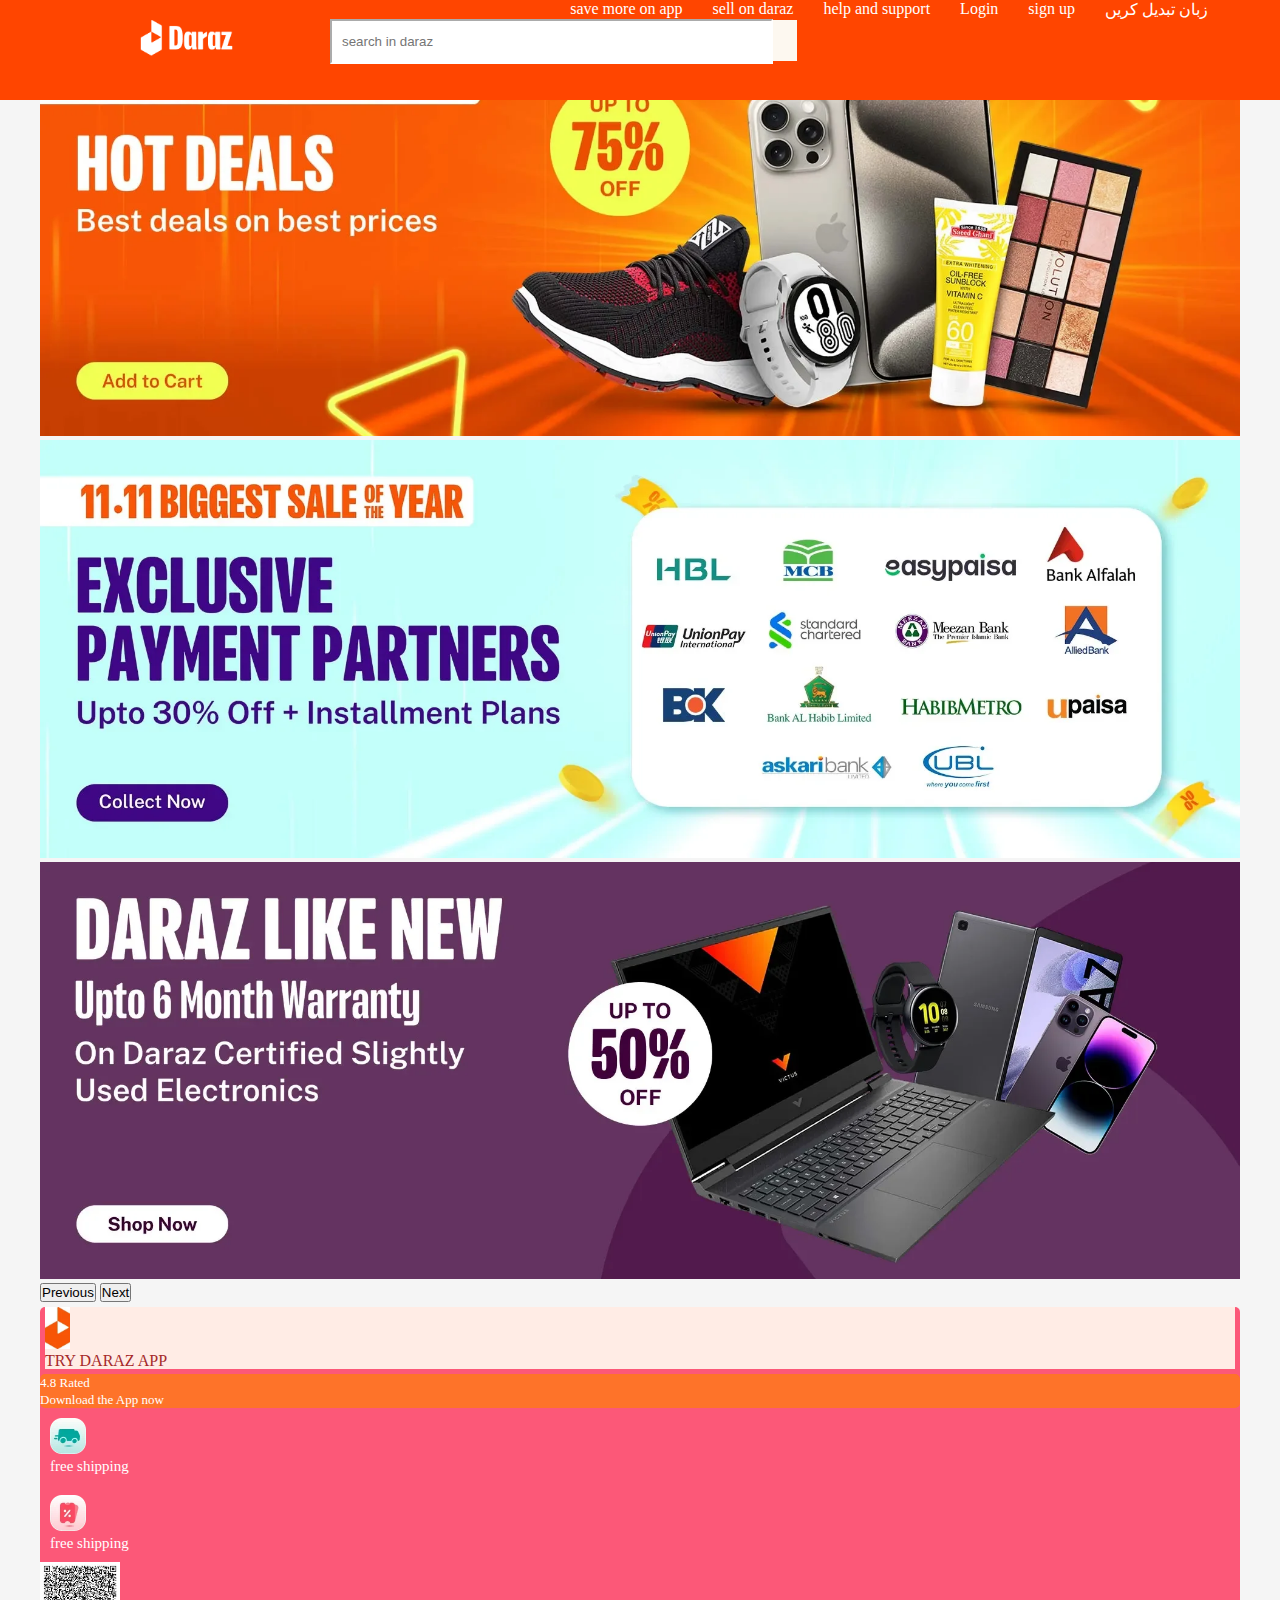
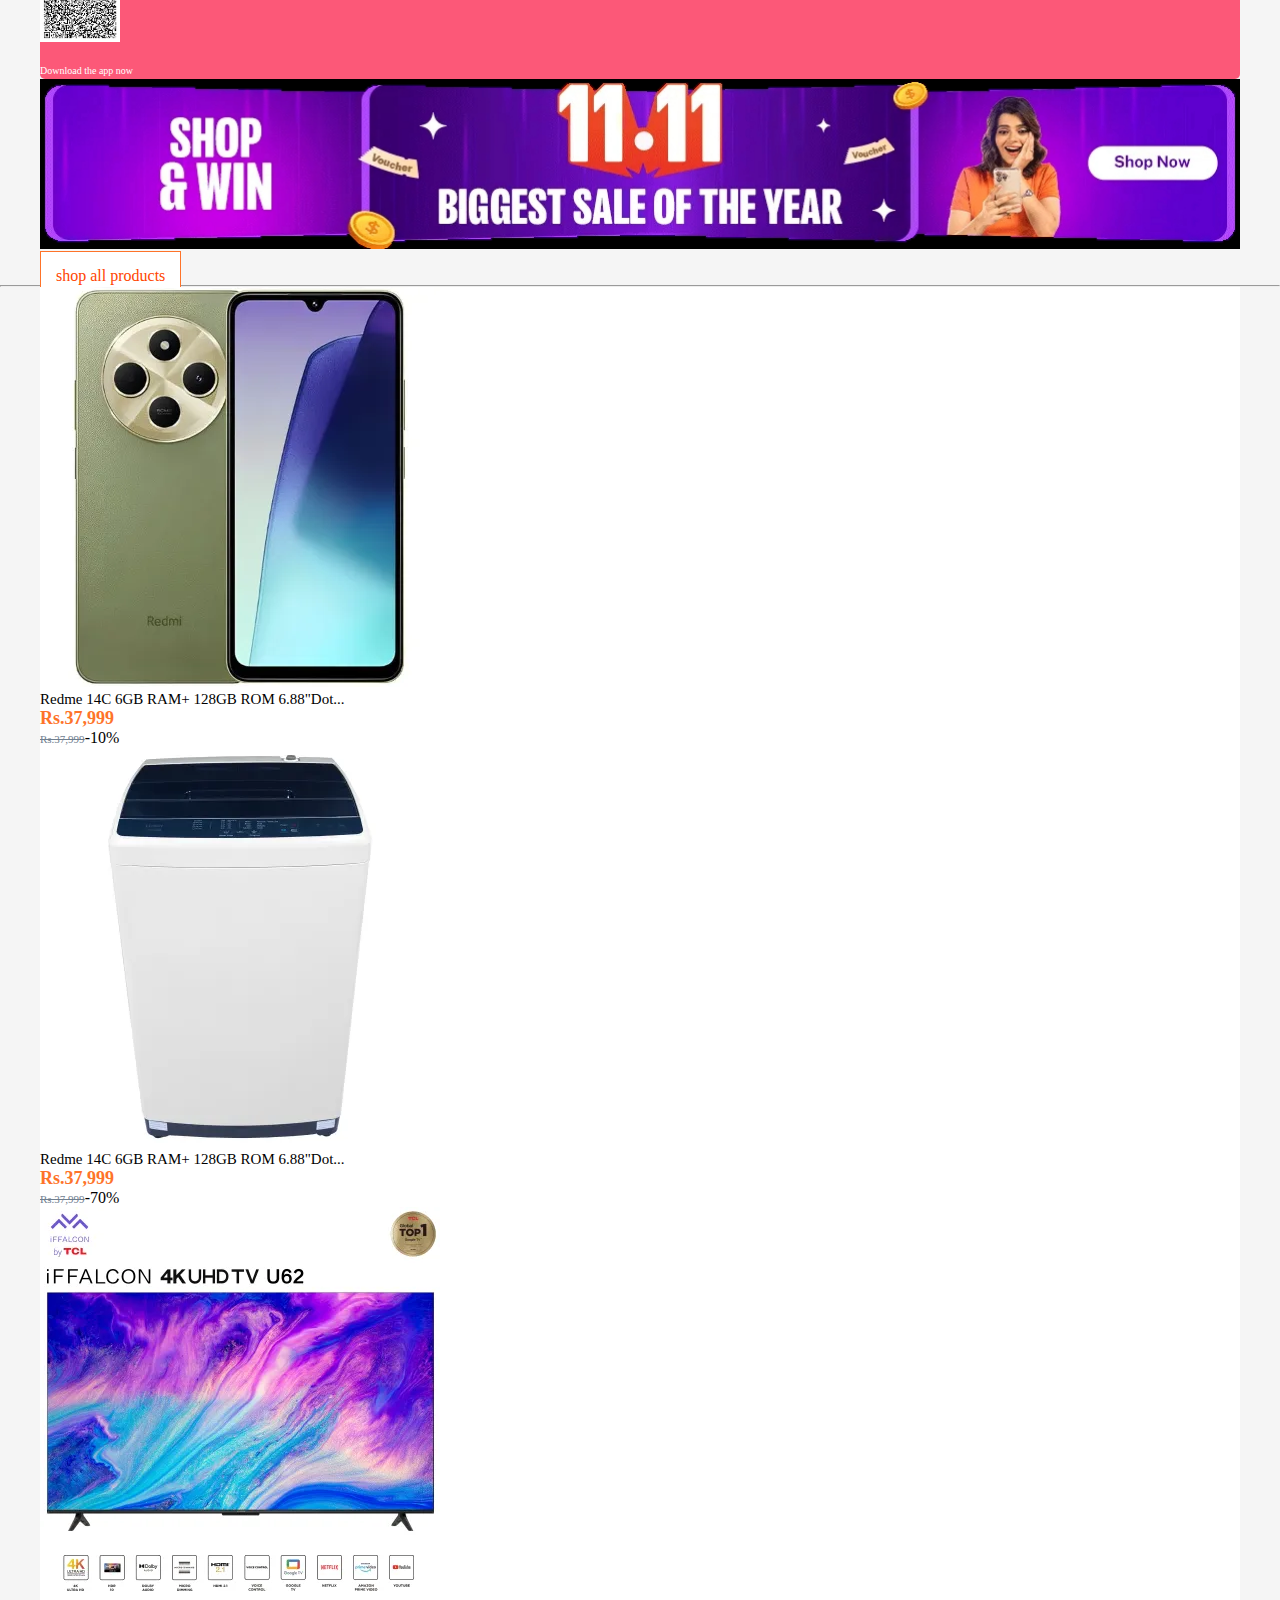
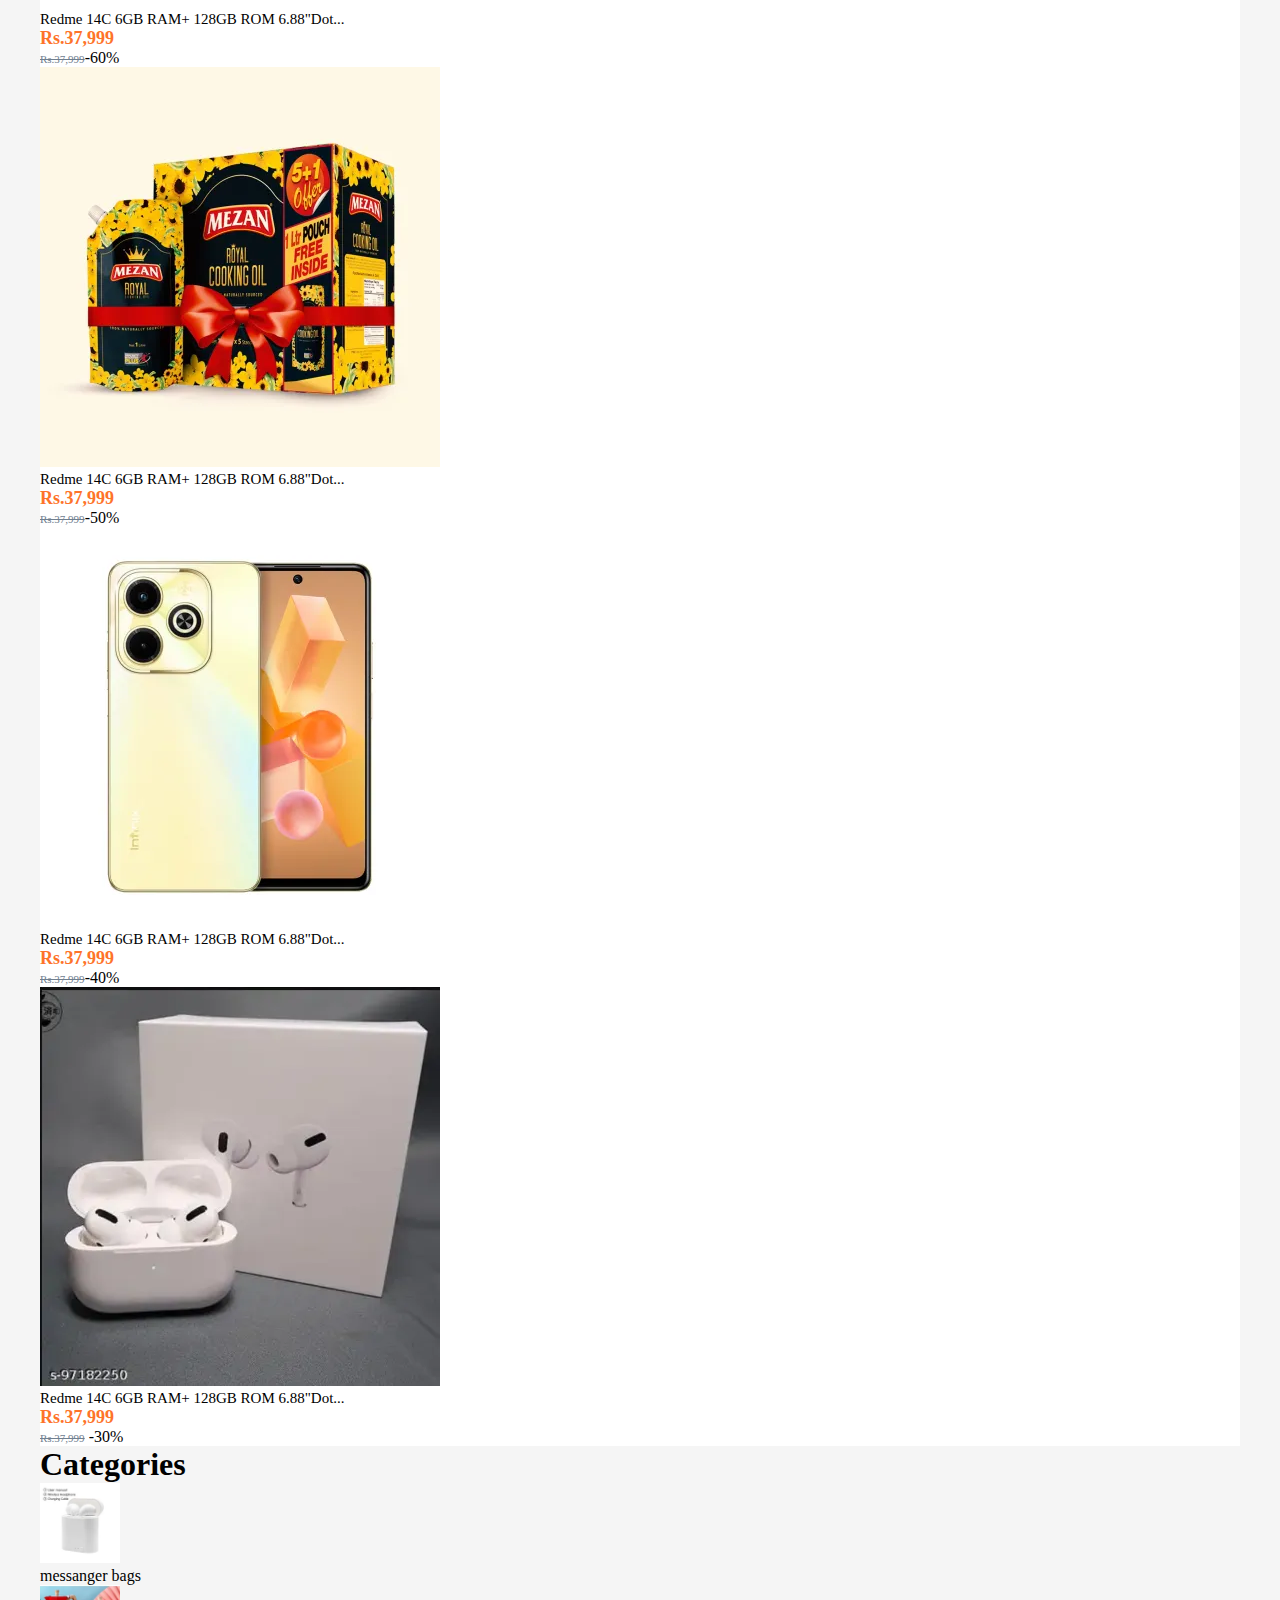
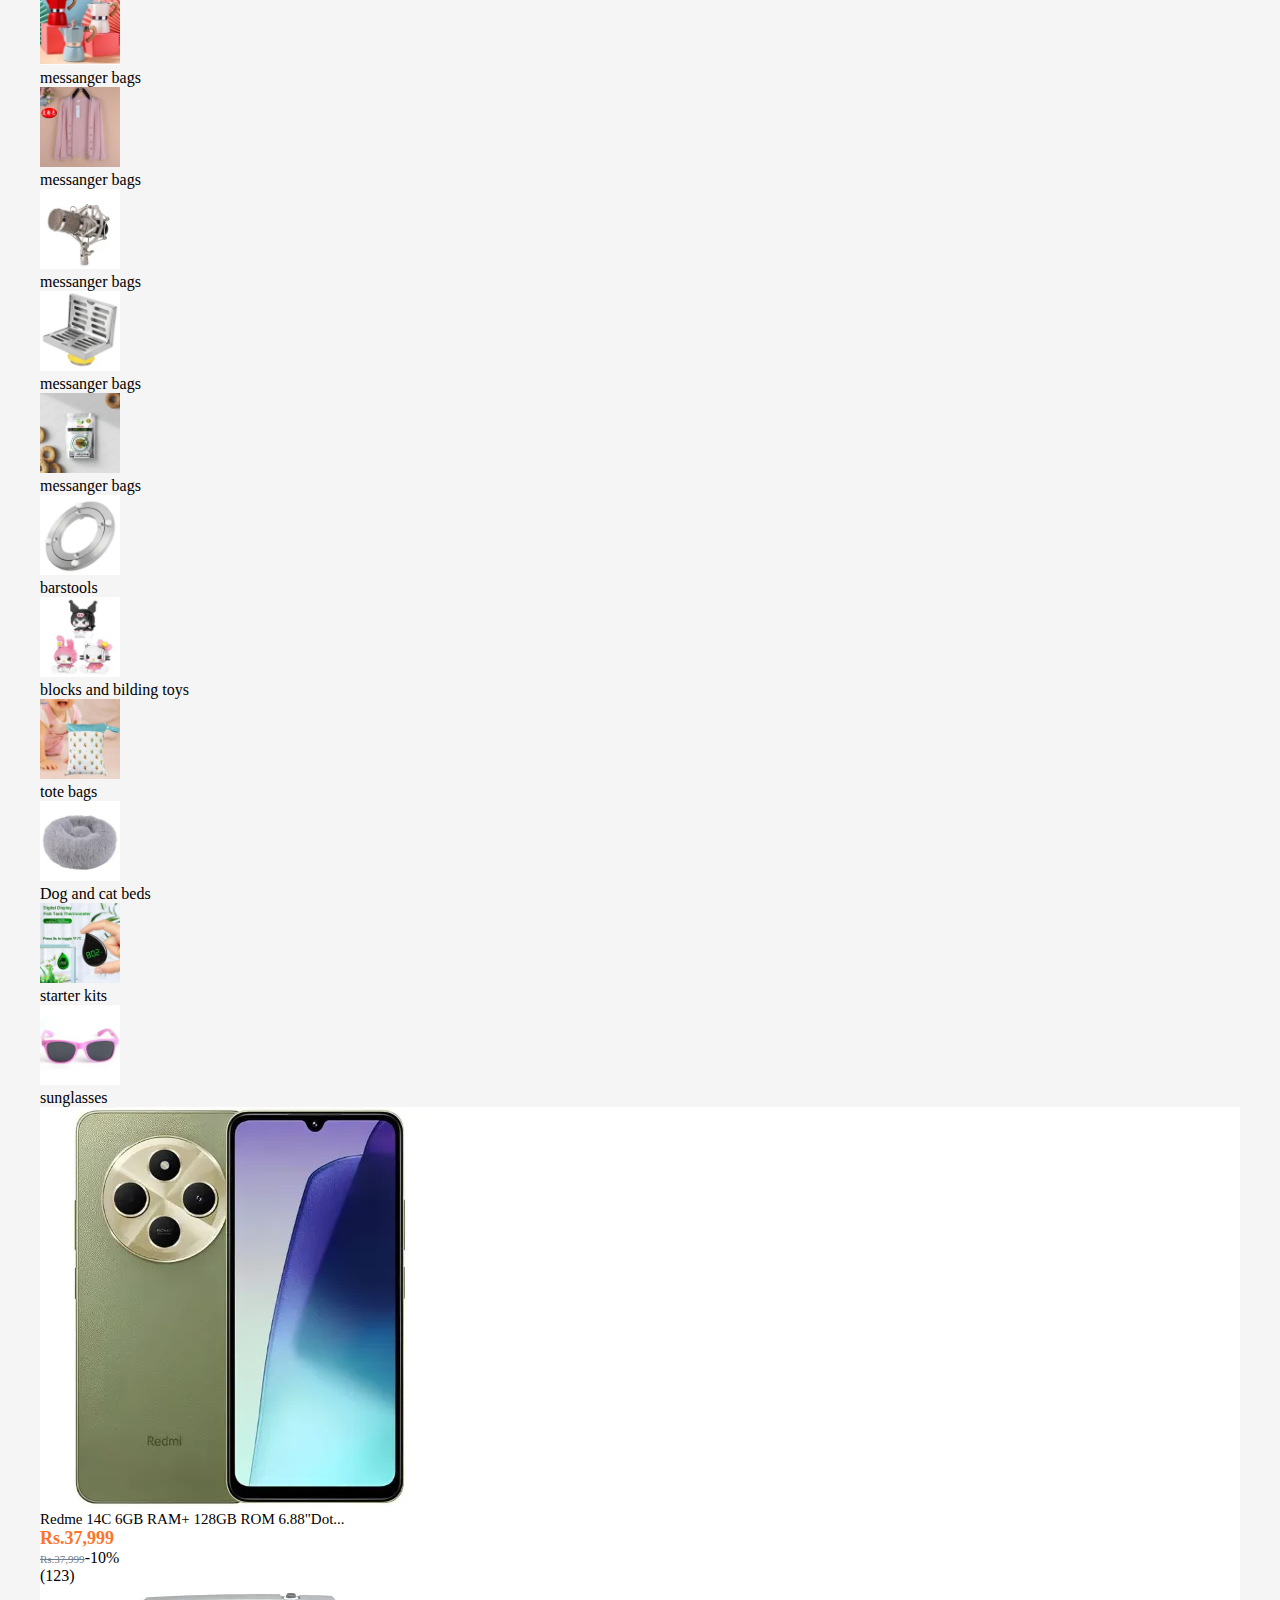
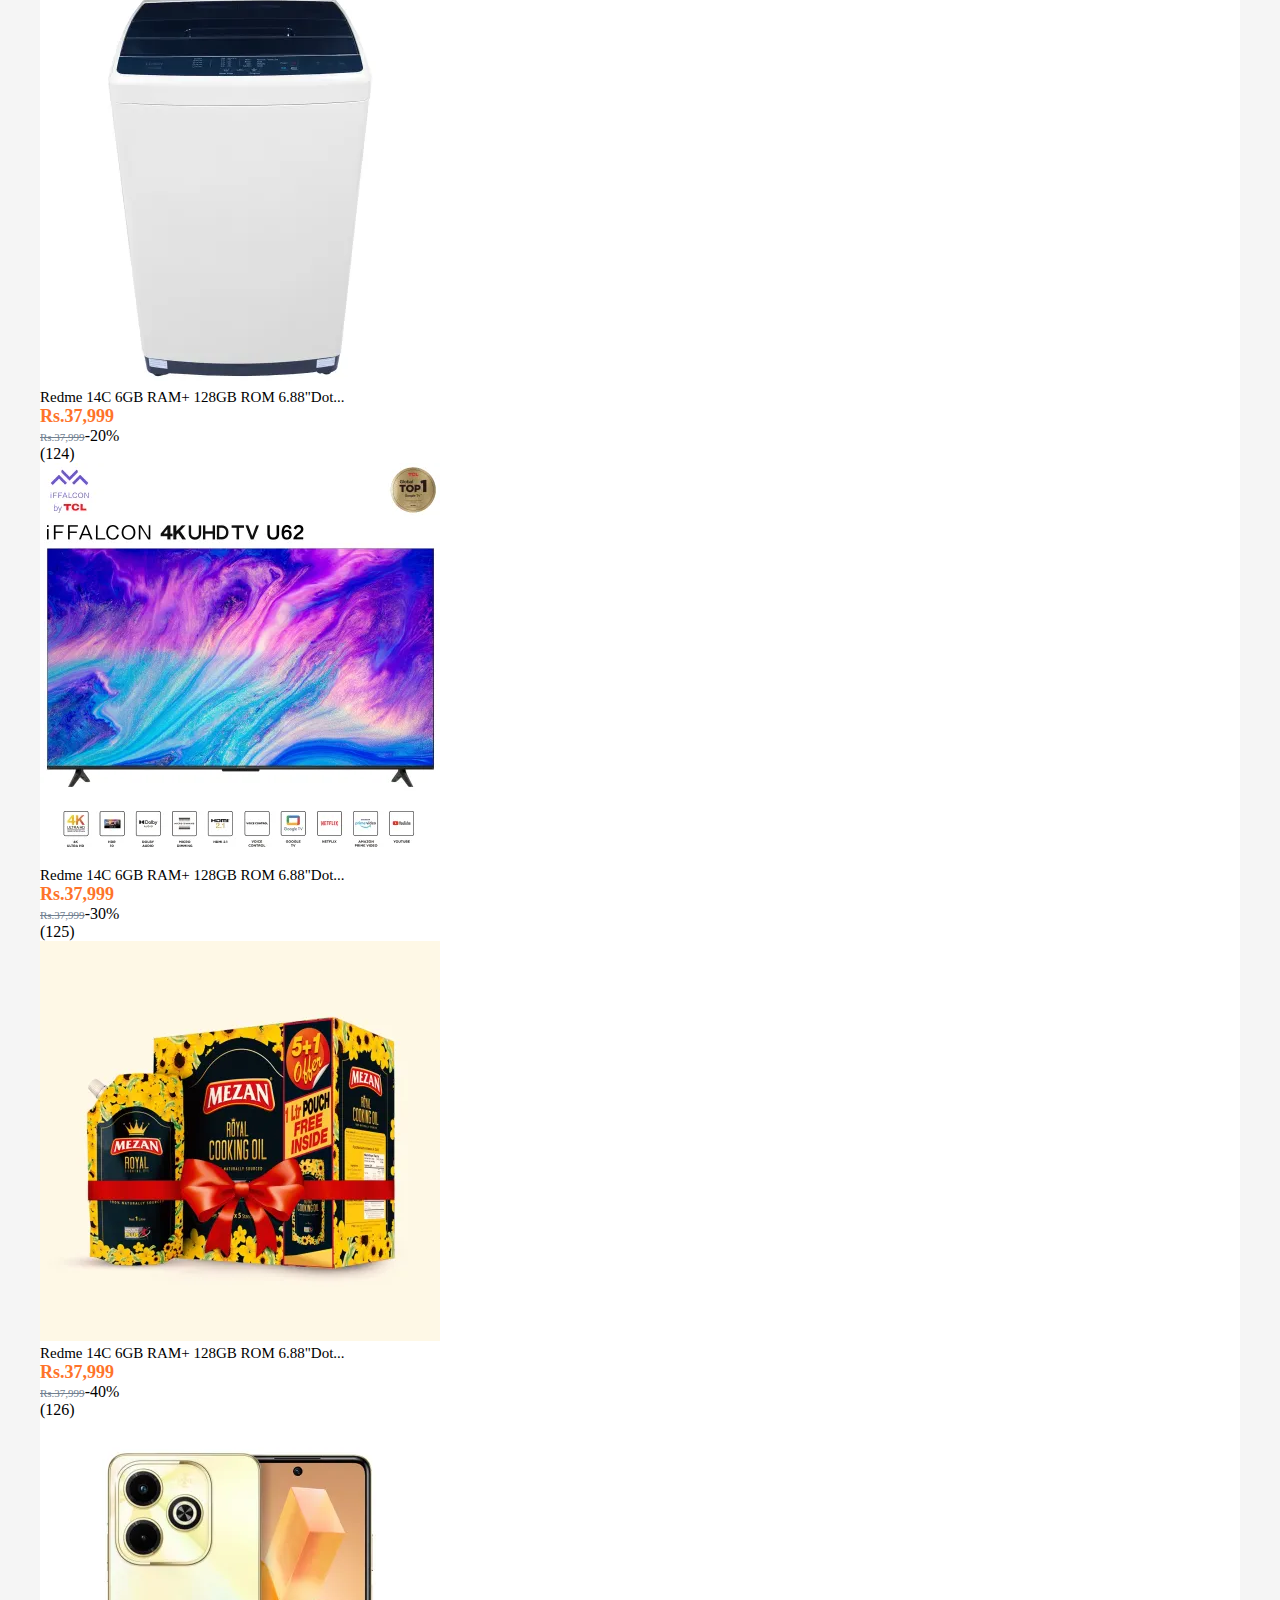
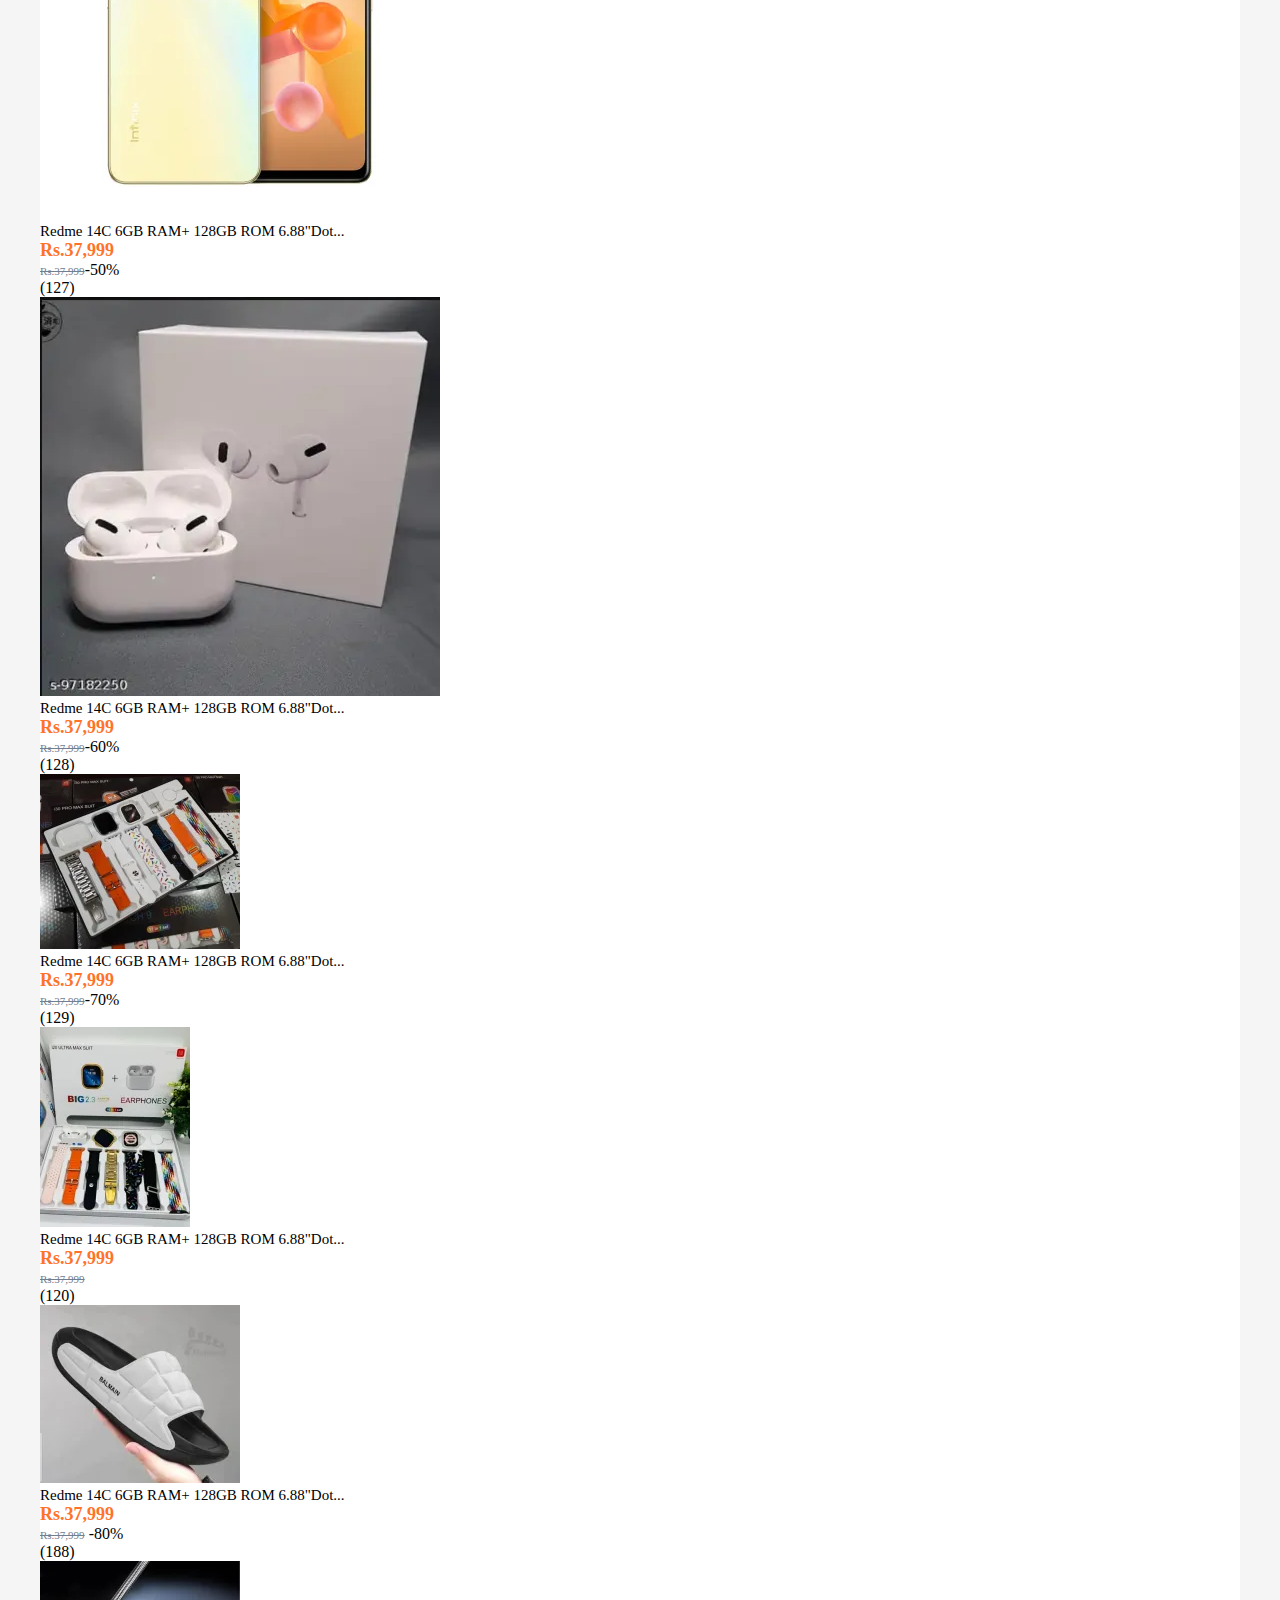
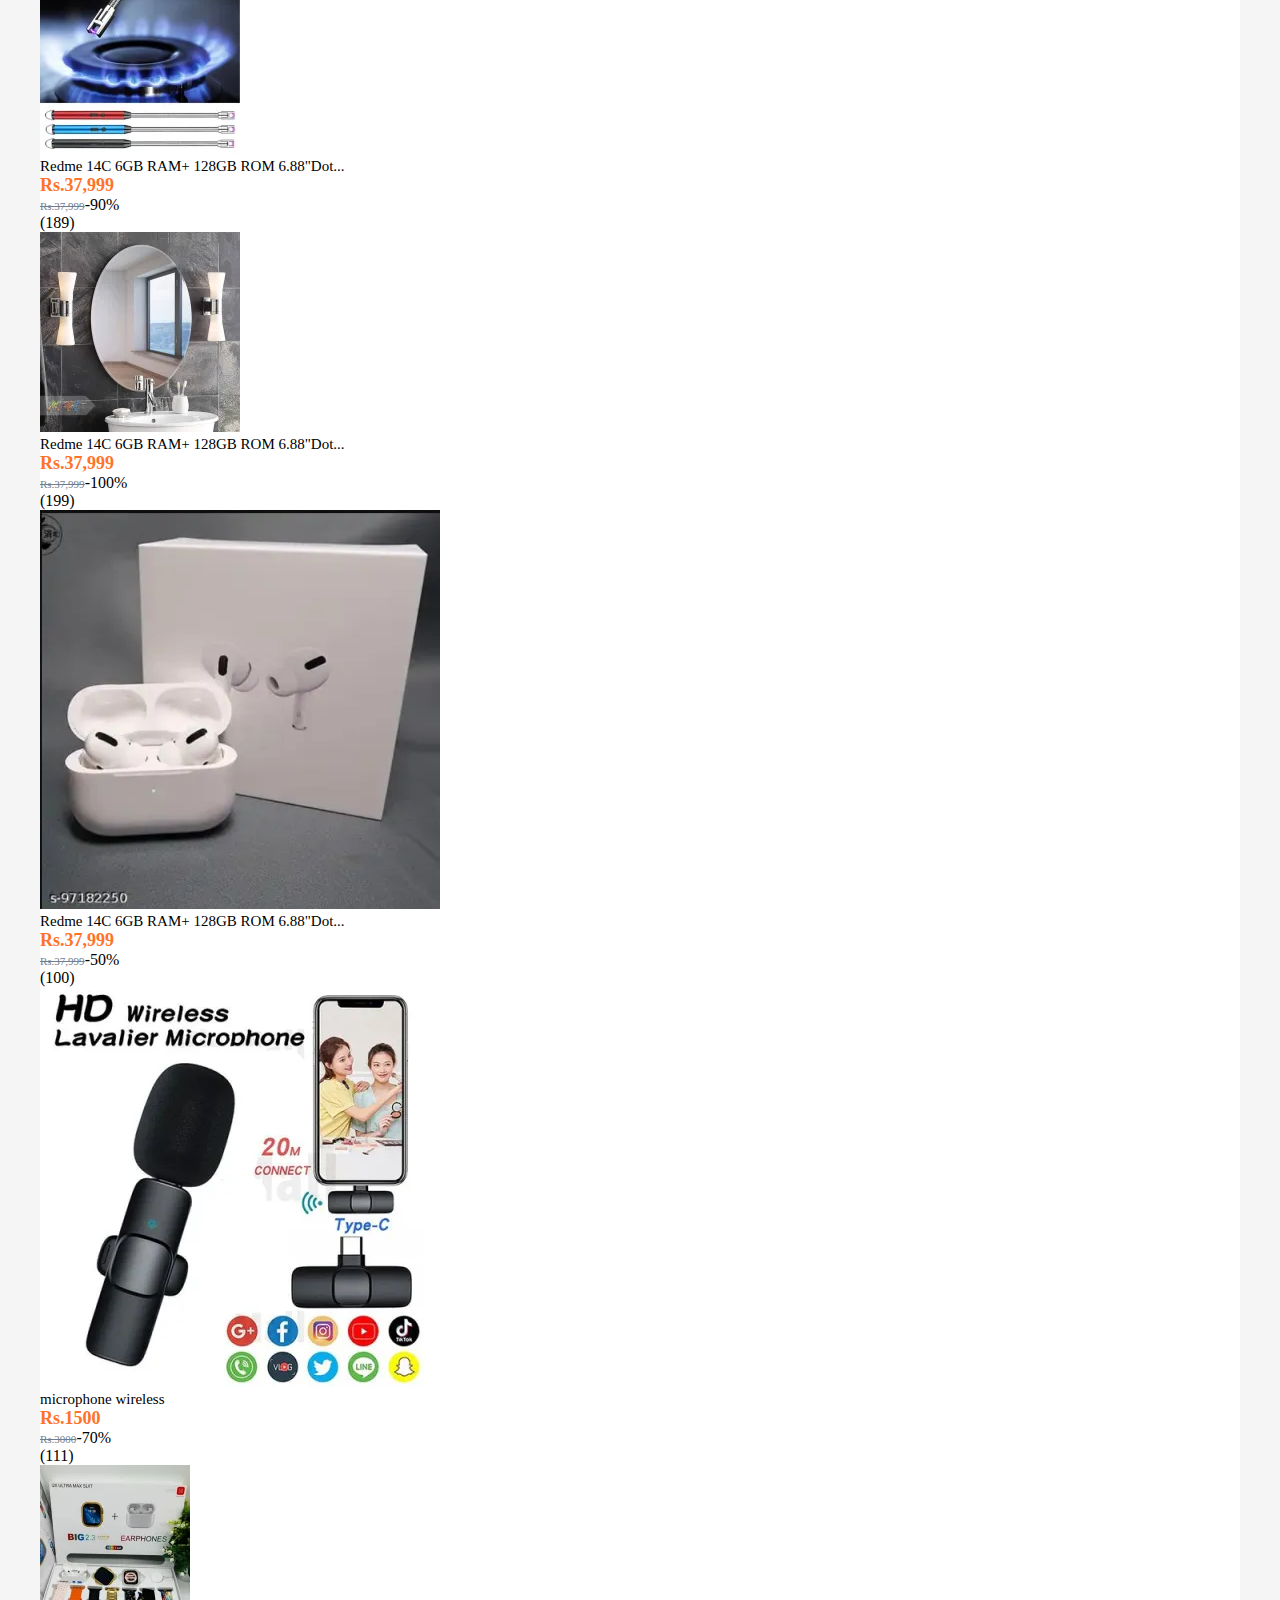
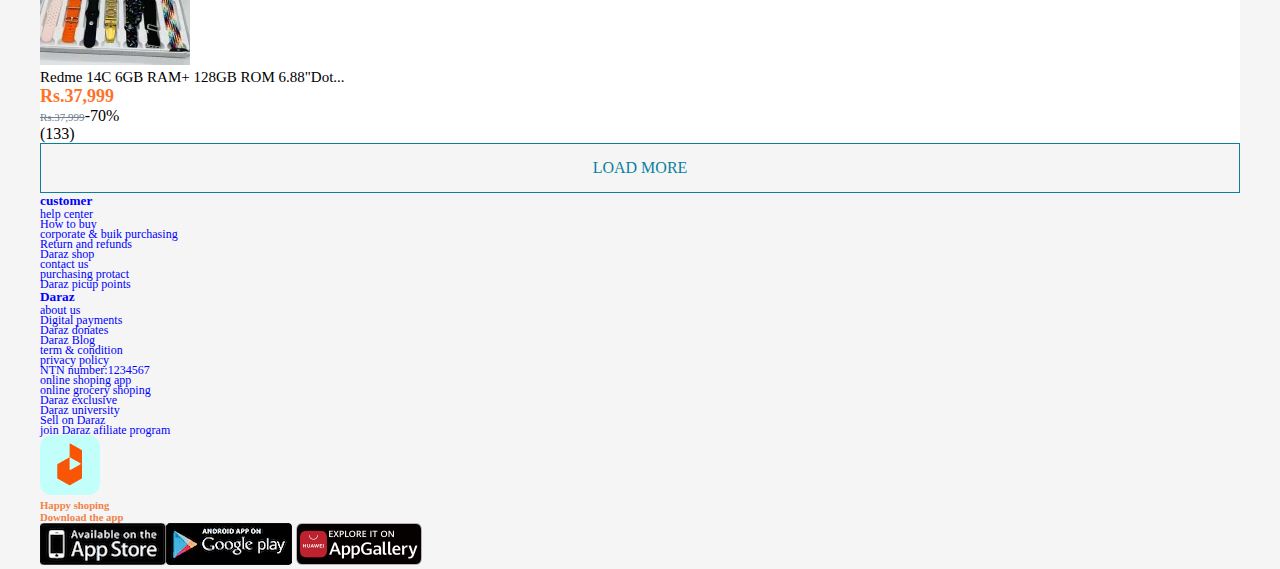
==== index.html @ 990cd7bf "first commit" ====
<!DOCTYPE html>
<html lang="en">

<head>
    <meta charset="UTF-8">
    <meta name="viewport" content="width=device-width, initial-scale=1.0">
    <title>daraz.com</title>
    <script src="https://cdnjs.cloudflare.com/ajax/libs/bootstrap/5.0.1/js/bootstrap.min.js"
        integrity="sha512-EKWWs1ZcA2ZY9lbLISPz8aGR2+L7JVYqBAYTq5AXgBkSjRSuQEGqWx8R1zAX16KdXPaCjOCaKE8MCpU0wcHlHA=="
        crossorigin="anonymous" referrerpolicy="no-referrer"></script>
    <link rel="stylesheet" href="https://cdnjs.cloudflare.com/ajax/libs/bootstrap/5.0.1/css/bootstrap.min.css"
        integrity="sha512-Ez0cGzNzHR1tYAv56860NLspgUGuQw16GiOOp/I2LuTmpSK9xDXlgJz3XN4cnpXWDmkNBKXR/VDMTCnAaEooxA=="
        crossorigin="anonymous" referrerpolicy="no-referrer" />
    <link rel="stylesheet" href="https://cdnjs.cloudflare.com/ajax/libs/font-awesome/6.6.0/css/all.min.css"
        integrity="sha512-Kc323vGBEqzTmouAECnVceyQqyqdsSiqLQISBL29aUW4U/M7pSPA/gEUZQqv1cwx4OnYxTxve5UMg5GT6L4JJg=="
        crossorigin="anonymous" referrerpolicy="no-referrer" />
    <link rel="stylesheet" href="./assest/style.css">
</head>
<style>
    .custom {
        position: relative;
        z-index: 1;
    }

    .custom-img {
        width: 100%;
        background-color: blueviolet;
        display: block;
        height: 100%;
        overflow: hidden;


    }
</style>

<body>


    <header>
        <div class="header">
            <ul>
                <li><a href="javascript:void(0);">save more on app</a></li>
                <li><a href="javascript:void(0);">sell on daraz</a></li>
                <li><a href="javascript:void(0);">help and support</a></li>
                <li><a href="javascript:void(0);">Login</a></li>
                <li><a href="javascript:void(0);">sign up</a></li>
                <li><a href="javascript:void(0);">زبان تبدیل کریں</a></li>
            </ul>
        </div>
        <div class="nav">
            <div class="nav-logo">
                <img src="./assest/images/3b870cb043c7f8a9741cbf66329e294e.png" alt="">
            </div>
            <div class="search">
                <input type="search" name="" id="search" placeholder="search in daraz"><a href="javascript:void(0);"><i
                        class="fa-solid fa-magnifying-glass"></i></a>
            </div>
            <div class="nav-cart">
                <i class="fa-solid fa-cart-shopping"></i>
            </div>
        </div>
    </header>


    <section class="slider-section mt-5 custom">
        <div class="container">
            <div class="row">
                <div class="col-lg-10">
                    <div id="carouselExampleDark" class="carousel carousel-dark slide" data-bs-ride="carousel">
                        <div class="carousel-indicators">
                            <button type="button" data-bs-target="#carouselExampleDark" data-bs-slide-to="0"
                                class="active" aria-current="true" aria-label="Slide 1"></button>
                            <button type="button" data-bs-target="#carouselExampleDark" data-bs-slide-to="1"
                                aria-label="Slide 2"></button>
                            <button type="button" data-bs-target="#carouselExampleDark" data-bs-slide-to="2"
                                aria-label="Slide 3"></button>
                        </div>
                        <div class="carousel-inner">
                            <div class="carousel-item active" data-bs-interval="10000">
                                <img src="./assest/images/1 slider.webp" class="d-block mt-5" s-img alt="...">
                                <div class="carousel-caption d-none d-md-block">

                                </div>
                            </div>
                            <div class="carousel-item" data-bs-interval="2000">
                                <img src="./assest/images/2 slider.webp" class="d-block mt-5" alt="...">
                                <div class="carousel-caption d-none d-md-block">

                                </div>
                            </div>
                            <div class="carousel-item">
                                <img src="./assest/images/3 slider.webp" class="d-block mt-5" alt="...">
                                <div class="carousel-caption d-none d-md-block">

                                </div>
                            </div>
                        </div>
                        <button class="carousel-control-prev" type="button" data-bs-target="#carouselExampleDark"
                            data-bs-slide="prev">
                            <span class="carousel-control-prev-icon" aria-hidden="true"></span>
                            <span class="visually-hidden">Previous</span>
                        </button>
                        <button class="carousel-control-next" type="button" data-bs-target="#carouselExampleDark"
                            data-bs-slide="next">
                            <span class="carousel-control-next-icon" aria-hidden="true"></span>
                            <span class="visually-hidden">Next</span>
                        </button>
                    </div>
                </div>
                <div class="col-lg-2 two-clm">
                    <div class="title d-flex p-2 ">
                        <div class="logo-title mt-5">
                            <img class="title-img" src="./assest/images/2 half logo.webp" alt="dferedgfrsrd">
                        </div>
                        <div class="title-text mt-5 fw-bold">
                            <p>TRY DARAZ APP</p>
                        </div>
                    </div>
                    <div class="module-content">
                        <span><i class="fa-regular fa-star"></i></span> <span>4.8 Rated</span>
                        <p class="text-center">Download the App now</p>
                    </div>
                    <div class="free-shipping-icons d-flex">
                        <div class="icon-items d-flex align-item-center">
                            <img class="icon-img" src="./assest/images/car 1 icon.webp" alt="">
                        </div>
                        <span>free shipping</span>
                        <!-- <div class="icon-items">
                        <img src="./assest/images/2 car icon.webp" alt=""> <span>free shipping</span>
                    </div> -->
                    </div>
                    <div class="free-shipping-icons d-flex">
                        <div class="icon-items d-flex">
                            <img class="icon-img" src="./assest/images/2 car icon.webp" alt="">
                        </div>
                        <span>free shipping</span>

                    </div>
                    <div class="skiner d-flex p-2">
                        <div class="s-1">
                            <img class="sk-1" src="./assest/images/skinr 1111.webp" alt="">
                        </div>
                        <div class="app-store">
                            <img class="app"
                                src="https://img.lazcdn.com/g/tps/imgextra/i4/O1CN01uAl8kB1wEv2DNjdhB_!!6000000006277-2-tps-125-36.png"
                                alt="">
                            <img class="app"
                                src="https://img.lazcdn.com/g/tps/imgextra/i1/O1CN01QJGFfc1S0mKngu4rQ_!!6000000002185-2-tps-125-36.png"
                                alt="">
                        </div>

                    </div>
                    <p class="last-p">Download the app now</p>
                </div>
            </div>
        </div>
    </section>
    <section class="three-banner mb-5">
        <div class="container ">
            <div class="row">
                <div class="col-lg-12">
                    <img class="custom-img" src="./assest/images/file.jpg" alt="">
                </div>
            </div>
        </div>
    </section>
    <section class="sale">
        <div class="container">
            <div class="row">
                <div class="col-lg-6">
                    <p class="sale-p">On Sale Now</p>
                </div>
                <div class="col-lg-6 text-end">
                    <span class="sale-a"> shop all products</span>
                </div>
            </div>
        </div>
    </section>
    <hr>

    <section class="product">
        <div class="container">
            <div class="row">
                <div class="col-lg-2">
                    <div class="picture-wrap text-start">
                        <img src="./assest/images/1 p.webp" alt="">
                        <div class="card-title">
                            <p>Redme 14C 6GB RAM+
                                128GB ROM 6.88"Dot...
                            </p>
                        </div>
                        <div class="price-product">
                            <span class="price">
                                Rs.37,999 </span>
                        </div>
                        <del>Rs.37,999</del><span class="minus">-10%</span>
                    </div>
                </div>
                <div class="col-lg-2">
                    <div class="picture-wrap text-start">
                        <img src="./assest/images/2 p.webp" alt="">
                        <div class="card-title">
                            <p>Redme 14C 6GB RAM+
                                128GB ROM 6.88"Dot...
                            </p>
                        </div>
                        <div class="price-product">
                            <span class="price">
                                Rs.37,999 </span>
                        </div>
                        <del>Rs.37,999</del><span class="minus">-70%</span>
                    </div>
                </div>
                <div class="col-lg-2">
                    <div class="picture-wrap text-start">
                        <img src="./assest/images/3 p.webp" alt="">
                        <div class="card-title">
                            <p>Redme 14C 6GB RAM+
                                128GB ROM 6.88"Dot...
                            </p>
                        </div>
                        <div class="price-product">
                            <span class="price">
                                Rs.37,999 </span>
                        </div>
                        <del>Rs.37,999</del><span class="minus">-60%</span>
                    </div>
                </div>
                <div class="col-lg-2">
                    <div class="picture-wrap text-start">
                        <img src="./assest/images/4 p.webp" alt="">
                        <div class="card-title">
                            <p>Redme 14C 6GB RAM+
                                128GB ROM 6.88"Dot...
                            </p>
                        </div>
                        <div class="price-product">
                            <span class="price">
                                Rs.37,999 </span>
                        </div>
                        <del>Rs.37,999</del><span class="minus">-50%</span>
                    </div>
                </div>
                <div class="col-lg-2">
                    <div class="picture-wrap text-start">
                        <img src="./assest/images/5 p.webp" alt="">
                        <div class="card-title">
                            <p>Redme 14C 6GB RAM+
                                128GB ROM 6.88"Dot...
                            </p>
                        </div>
                        <div class="price-product">
                            <span class="price">
                                Rs.37,999 </span>
                        </div>
                        <del>Rs.37,999</del><span class="minus">-40%</span>
                    </div>
                </div>
                <div class="col-lg-2">
                    <div class="picture-wrap text-start">
                        <img src="./assest/images/6 p.webp" alt="">
                        <div class="card-title">
                            <p>Redme 14C 6GB RAM+
                                128GB ROM 6.88"Dot...
                            </p>
                        </div>
                        <div class="price-product">
                            <span class="price">
                                Rs.37,999 </span>
                        </div>
                        <del>Rs.37,999</del> <span class="minus">-30%</span>
                    </div>
                </div>
            </div>
        </div>
    </section>
    <section class="categories">
        <div class="container">
            <div class="row">
                <h1>Categories</h1>
                <div class="col-lg-2">
                    <img class="images-z" src="./assest/images/7 p.webp" alt="">
                    <p>messanger bags</p>
                </div>
                <div class="col-lg-2">
                    <img class="images-z" src="./assest/images/10 p.webp" alt="">
                    <p>messanger bags</p>
                </div>
                <div class="col-lg-2">
                    <img class="images-z" src="./assest/images/11 p.webp" alt="">
                    <p>messanger bags</p>
                </div>
                <div class="col-lg-2">
                    <img class="images-z" src="./assest/images/12 p.webp" alt="">
                    <p>messanger bags</p>
                </div>
                <div class="col-lg-2">
                    <img class="images-z" src="./assest/images/14 p.webp" alt="">
                    <p>messanger bags</p>
                </div>
                <div class="col-lg-2">
                    <img class="images-z" src="./assest/images/15 ppp.webp" alt="">
                    <p>messanger bags</p>
                </div>
            </div>
        </div>
    </section>
    <section class="categories">
        <div class="container">
            <div class="row">
                <div class="col-lg-2">
                    <img class="images-z" src="./assest/images/sp.webp" alt="">
                    <p>barstools</p>
                </div>
                <div class="col-lg-2">
                    <img class="images-z" src="./assest/images/kn.webp" alt="">
                    <p>blocks and bilding toys</p>
                </div>
                <div class="col-lg-2">
                    <img class="images-z" src="./assest/images/baby.webp" alt="">
                    <p>tote bags</p>
                </div>
                <div class="col-lg-2">
                    <img class="images-z" src="./assest/images/bed.webp" alt="">
                    <p>Dog and cat beds</p>
                </div>
                <div class="col-lg-2">
                    <img class="images-z" src="./assest/images/kit.webp" alt="">
                    <p>starter kits</p>
                </div>
                <div class="col-lg-2">
                    <img class="images-z" src="./assest/images/sunglasses.webp" alt="">
                    <p>sunglasses</p>
                </div>
            </div>
        </div>
    </section>
    <section class="product">
        <div class="container">
            <div class="row">
                <div class="col-lg-2">
                    <div class="picture-wrap text-start">
                        <img src="./assest/images/1 p.webp" alt="">
                        <div class="card-title">
                            <p>Redme 14C 6GB RAM+
                                128GB ROM 6.88"Dot...
                            </p>
                        </div>
                        <div class="price-product">
                            <span class="price">
                                Rs.37,999 </span>
                        </div>
                        <del>Rs.37,999</del><span class="minus">-10%</span>
                        <p><i class="fa-regular fa-star"></i><i class="fa-regular fa-star"></i><i
                                class="fa-regular fa-star"></i><i class="fa-regular fa-star"></i><i
                                class="fa-regular fa-star"></i><span class="minus">(123)</span></p>
                    </div>
                </div>
                <div class="col-lg-2">
                    <div class="picture-wrap text-start">
                        <img src="./assest/images/2 p.webp" alt="">
                        <div class="card-title">
                            <p>Redme 14C 6GB RAM+
                                128GB ROM 6.88"Dot...
                            </p>
                        </div>
                        <div class="price-product">
                            <span class="price">
                                Rs.37,999 </span>
                        </div>
                        <del>Rs.37,999</del><span class="minus">-20%</span>
                        <p><i class="fa-regular fa-star"></i><i class="fa-regular fa-star"></i><i
                                class="fa-regular fa-star"></i><i class="fa-regular fa-star"></i><i
                                class="fa-regular fa-star"></i><span class="minus">(124)</span></p>
                    </div>
                </div>
                <div class="col-lg-2">
                    <div class="picture-wrap text-start">
                        <img src="./assest/images/3 p.webp" alt="">
                        <div class="card-title">
                            <p>Redme 14C 6GB RAM+
                                128GB ROM 6.88"Dot...
                            </p>
                        </div>
                        <div class="price-product">
                            <span class="price">
                                Rs.37,999 </span>
                        </div>
                        <del>Rs.37,999</del><span class="minus">-30%</span>
                        <p><i class="fa-regular fa-star"></i><i class="fa-regular fa-star"></i><i
                                class="fa-regular fa-star"></i><i class="fa-regular fa-star"></i><i
                                class="fa-regular fa-star"></i><span class="minus">(125)</span></p>
                    </div>
                </div>
                <div class="col-lg-2">
                    <div class="picture-wrap text-start">
                        <img src="./assest/images/4 p.webp" alt="">
                        <div class="card-title">
                            <p>Redme 14C 6GB RAM+
                                128GB ROM 6.88"Dot...
                            </p>
                        </div>
                        <div class="price-product">
                            <span class="price">
                                Rs.37,999 </span>
                        </div>
                        <del>Rs.37,999</del><span class="minus">-40%</span>
                        <p><i class="fa-regular fa-star"></i><i class="fa-regular fa-star"></i><i
                                class="fa-regular fa-star"></i><i class="fa-regular fa-star"></i><i
                                class="fa-regular fa-star"></i><span class="minus">(126)</span></p>
                    </div>
                </div>
                <div class="col-lg-2">
                    <div class="picture-wrap text-start">
                        <img src="./assest/images/5 p.webp" alt="">
                        <div class="card-title">
                            <p>Redme 14C 6GB RAM+
                                128GB ROM 6.88"Dot...
                            </p>
                        </div>
                        <div class="price-product">
                            <span class="price">
                                Rs.37,999 </span>
                        </div>
                        <del>Rs.37,999</del><span class="minus">-50%</span>
                        <p><i class="fa-regular fa-star"></i><i class="fa-regular fa-star"></i><i
                                class="fa-regular fa-star"></i><i class="fa-regular fa-star"></i><i
                                class="fa-regular fa-star"></i><span class="minus">(127)</span></p>
                    </div>
                </div>
                <div class="col-lg-2">
                    <div class="picture-wrap text-start">
                        <img src="./assest/images/6 p.webp" alt="">
                        <div class="card-title">
                            <p>Redme 14C 6GB RAM+
                                128GB ROM 6.88"Dot...
                            </p>
                        </div>
                        <div class="price-product">
                            <span class="price">
                                Rs.37,999 </span>
                        </div>
                        <del>Rs.37,999</del><span class="minus">-60%</span>
                        <p><i class="fa-regular fa-star"></i><i class="fa-regular fa-star"></i><i
                                class="fa-regular fa-star"></i><i class="fa-regular fa-star"></i><i
                                class="fa-regular fa-star"></i><span class="minus">(128)</span></p>
                    </div>
                </div>
            </div>
        </div>
    </section>
    <section class="product">
        <div class="container">
            <div class="row">
                <div class="col-lg-2">
                    <div class="picture-wrap text-start">
                        <img src="./assest/images/16 p.webp" alt="">
                        <div class="card-title">
                            <p>Redme 14C 6GB RAM+
                                128GB ROM 6.88"Dot...
                            </p>
                        </div>
                        <div class="price-product">
                            <span class="price">
                                Rs.37,999 </span>
                        </div>
                        <del>Rs.37,999</del><span class="minus">-70%</span>
                        <p><i class="fa-regular fa-star"></i><i class="fa-regular fa-star"></i><i
                                class="fa-regular fa-star"></i><i class="fa-regular fa-star"></i><i
                                class="fa-regular fa-star"></i><span class="minus">(129)</span></p>
                    </div>
                </div>
                <div class="col-lg-2">
                    <div class="picture-wrap text-start">
                        <img src="./assest/images/17 pp.webp" alt="">
                        <div class="card-title">
                            <p>Redme 14C 6GB RAM+
                                128GB ROM 6.88"Dot...
                            </p>
                        </div>
                        <div class="price-product">
                            <span class="price">
                                Rs.37,999 </span>
                        </div>
                        <del>Rs.37,999</del>
                        <p><i class="fa-regular fa-star"></i><i class="fa-regular fa-star"></i><i
                                class="fa-regular fa-star"></i><i class="fa-regular fa-star"></i><i
                                class="fa-regular fa-star"></i><span class="minus">(120)</span></p>
                    </div>
                </div>
                <div class="col-lg-2">
                    <div class="picture-wrap text-start">
                        <img src="./assest/images/18 p.webp" alt="">
                        <div class="card-title">
                            <p>Redme 14C 6GB RAM+
                                128GB ROM 6.88"Dot...
                            </p>
                        </div>
                        <div class="price-product">
                            <span class="price">
                                Rs.37,999 </span>
                        </div>
                        <del>Rs.37,999</del><span class="minus"> -80%</span>
                        <p><i class="fa-regular fa-star"></i><i class="fa-regular fa-star"></i><i
                                class="fa-regular fa-star"></i><i class="fa-regular fa-star"></i><i
                                class="fa-regular fa-star"></i><span class="minus">(188)</span></p>
                    </div>
                </div>
                <div class="col-lg-2">
                    <div class="picture-wrap text-start">
                        <img src="./assest/images/19 p.webp" alt="">
                        <div class="card-title">
                            <p>Redme 14C 6GB RAM+
                                128GB ROM 6.88"Dot...
                            </p>
                        </div>
                        <div class="price-product">
                            <span class="price">
                                Rs.37,999 </span>
                        </div>
                        <del>Rs.37,999</del><span class="minus">-90%</span>
                        <p><i class="fa-regular fa-star"></i><i class="fa-regular fa-star"></i><i
                                class="fa-regular fa-star"></i><i class="fa-regular fa-star"></i><i
                                class="fa-regular fa-star"></i><span class="minus">(189)</span></p>
                    </div>
                </div>
                <div class="col-lg-2">
                    <div class="picture-wrap text-start">
                        <img src="./assest/images/20 p.webp" alt="">
                        <div class="card-title">
                            <p>Redme 14C 6GB RAM+
                                128GB ROM 6.88"Dot...
                            </p>
                        </div>
                        <div class="price-product">
                            <span class="price">
                                Rs.37,999 </span>
                        </div>
                        <del>Rs.37,999</del><span class="minus">-100%</span>
                        <p><i class="fa-regular fa-star"></i><i class="fa-regular fa-star"></i><i
                                class="fa-regular fa-star"></i><i class="fa-regular fa-star"></i><i
                                class="fa-regular fa-star"></i><span class="minus">(199)</span></p>
                    </div>
                </div>
                <div class="col-lg-2">
                    <div class="picture-wrap text-start">
                        <img src="./assest/images/6 p.webp" alt="">
                        <div class="card-title">
                            <p>Redme 14C 6GB RAM+
                                128GB ROM 6.88"Dot...
                            </p>
                        </div>
                        <div class="price-product">
                            <span class="price">
                                Rs.37,999 </span>
                        </div>
                        <del>Rs.37,999</del><span class="minus">-50%</span>
                        <p><i class="fa-regular fa-star"></i><i class="fa-regular fa-star"></i><i
                                class="fa-regular fa-star"></i><i class="fa-regular fa-star"></i><i
                                class="fa-regular fa-star"></i><span class="minus">(100)</span></p>
                    </div>
                </div>
            </div>
        </div>
    </section>
    <section class="product">
        <div class="container">
            <div class="row">
                <div class="col-lg-2">
                    <div class="picture-wrap text-start">
                        <img src="./assest/images/microphone.webp" alt="">
                        <div class="card-title">
                            <p>microphone wireless
                            </p>
                        </div>
                        <div class="price-product">
                            <span class="price">
                                Rs.1500 </span>
                        </div>
                        <del>Rs.3000</del><span class="minus">-70%</span>
                        <p><i class="fa-regular fa-star"></i><i class="fa-regular fa-star"></i><i
                                class="fa-regular fa-star"></i><i class="fa-regular fa-star"></i><i
                                class="fa-regular fa-star"></i><span class="minus">(111)</span></p>
                    </div>
                </div>
                <div class="col-lg-2">
                    <div class="picture-wrap text-start">
                        <img src="./assest/images/17 pp.webp" alt="">
                        <div class="card-title">
                            <p>Redme 14C 6GB RAM+
                                128GB ROM 6.88"Dot...
                            </p>
                        </div>
                        <div class="price-product">
                            <span class="price">
                                Rs.37,999 </span>
                        </div>
                        <del>Rs.37,999</del><span class="minus">-70%</span>
                        <p><i class="fa-regular fa-star"></i><i class="fa-regular fa-star"></i><i
                                class="fa-regular fa-star"></i><i class="fa-regular fa-star"></i><i
                                class="fa-regular fa-star"></i><span class="minus">(133)</span></p>
                    </div>
                </div>



            </div>
        </div>
    </section>
    <section class="load">
        <div class="container">
            <div class="row">
                <div class="col-lg-4"></div>
                <div class="col-lg-4">
                    <div class="load-more mb-5">LOAD MORE </div>
                </div>
                <div class="col-lg-4"></div>
            </div>
        </div>
    </section>
    <section class="footer-section">
        <div class="container">
            <div class="row">
                <div class="col-lg-3">
                    <h5>customer</h5>
                    <p>help center</p>
                    <p>How to buy</p>
                    <p>corporate & buik purchasing</p>
                    <p>Return and refunds</p>
                    <p>Daraz shop</p>
                    <p>contact us</p>
                    <p>purchasing protact</p>
                    <p>Daraz picup points</p>
                </div>
                <div class="col-lg-3">
                    <h5>Daraz</h5>
                    <p>about us</p>
                    <p>Digital payments</p>
                    <p>Daraz donates</p>
                    <p>Daraz Blog</p>
                    <p>term & condition</p>
                    <p>privacy policy</p>
                    <p>NTN number:1234567</p>
                    <p>online shoping app</p>
                    <p>online grocery shoping</p>
                    <p>Daraz exclusive</p>
                    <p>Daraz university</p>
                    <p>Sell on Daraz</p>
                    <p>join Daraz afiliate program</p>
                </div>
                <div class="col-lg-3">
                    <div class="footer-content d-flex">
                        <div class="footer-logo">
                            <img src="./assest/images/footer-logo.png" alt="">
                        </div>
                        <div class="text align-item-center p-2">
                            <h6 class="footer-h">Happy shoping</h6>
                            <h6 class="footer-h">Download the app</h6>
                        </div>
                    </div>
                </div>
                <div class="col-lg-3">
                    <img src="./assest/images/foo-app.png" alt=""><img src="./assest/images/play-footer.png" alt="">
                    <img src="./assest/images/G-APP.png" alt="">
                </div>
            </div>
        </div>
    </section>




</body>

</html>
---- assest/style.css ----
*{
    padding: 0;
    margin: 0;
    box-sizing: border-box;
}
body{
    background-color: #f5f5f5;
}
body a{
    text-decoration: none;
    color: white;
}

 body,img{
    max-width: 100%;
}

ul li{
    display: flex;
    text-decoration: none;
    color: aliceblue;
}
.container{
    max-width: 1200px;
    margin: 0 auto;
}

/* header start  */
header{
    position: fixed;
    top: 0;
    /* position: relative; */
    width: 100%;
    height: 100px;
    background-color: orangered;
}

header {
    max-width: 100%;
    /* position: relative; */
    z-index: 2;
   
   
} 





ul{
    display: flex;
    justify-content: end;
    align-items: flex-start;
   gap: 30px;
   
}
header ul li a:hover{
    color: #f08348;
}
.header{
    max-width: 1188px;
    margin-left: 20px;
}


.nav-logo img{
    width: 127px;
    /* margin-left: 59px; */
}

.nav{
    max-width: 1000px;
    display: flex;
    justify-content: center;
    gap: 80px;
    align-items: center;
  
}

#search{
    padding: 10px;
    border-color: white;
    width: 443px;
    height: 45px;
}
.fa-cart-shopping{
    font-size: 30px;
    color: white;
}
 .nav a{
    color:orangered;
    background-color: rgb(253, 248, 240);
    padding: 12px;
    border-bottom: white;

}
/* header end */

/* slider content start */
.title{
    gap: 10px;
    margin: 5px;
    background-color:#ffece5;
}


.title-img{
    width: 25px;
    height: 42px;
}
.title-text{
    color: brown;
}
.module-content{
    background-color: #fe7329;
    font-size: 13px;
    border-radius: 5px;
}
.free-shipping-icons{
    padding: 10px;
    background-color: #fc5878;
    font-size: 15px;
   
}
.icon-img{
  width: 36px;
}
.sk-1{
    width: 80px;
}

.app{
    width: 80px;
}

.last-p{
    font-size: 10px;
}

.two-clm{
    background-color: #fc5878;
    border-radius: 5px;
    line-height: 17px;
    color: white;
}
/* slider content end */
/* three banner start */

/* .three-banner{
    background-image: url('./images/b\ 33333.webp');
    background-position: center;
    background-size: cover;
    background-repeat: no-repeat;
     */

.banner-img{
    width: 100%;
    height: 140px;
    object-fit: cover;
    border-radius: 15px;
}
/* banner end */


 span.sale-a{
    color: orangered;
    background-color: white;
    padding: 15px;
    border:1px solid #fe7329;
}

.sale-p{
    color: #fe7329;
}
/* first product row start */

.picture-wrap{
    background-color: white;
}
.picture-wrap:hover{
       box-shadow: rgb(141, 139, 139) 1px 1px 1px 1px ;
}

.price{
    color: #fe7329;
    font-size: large;
    font-weight: 600;
}
.card-title{
    line-height: 17px;
}
.card-title p{
    
    font-size: 15px;
}
del{
    font-size: 11px;
    color: slategrey;
}
/* categories section start */

.images-z{
    width: 80px;
    text-align: center;
}
.load-more{
    text-align: center;
    color: rgb(9, 128, 158);
    padding: 15px 7px;
    border: 1px solid rgb(9, 128, 158);
}



.fa-star{
color:goldenrod;
    /* color: #f08348; */
}

/* footer section start */
.footer-section{
    color: blue;
}

.footer-section p{
    font-size: 12px;
    line-height: 10px;

}
.footer-section p:hover{
    text-decoration: underline 2px;
}

.footer-h{
    color: #f08348;
}
/* footer end */
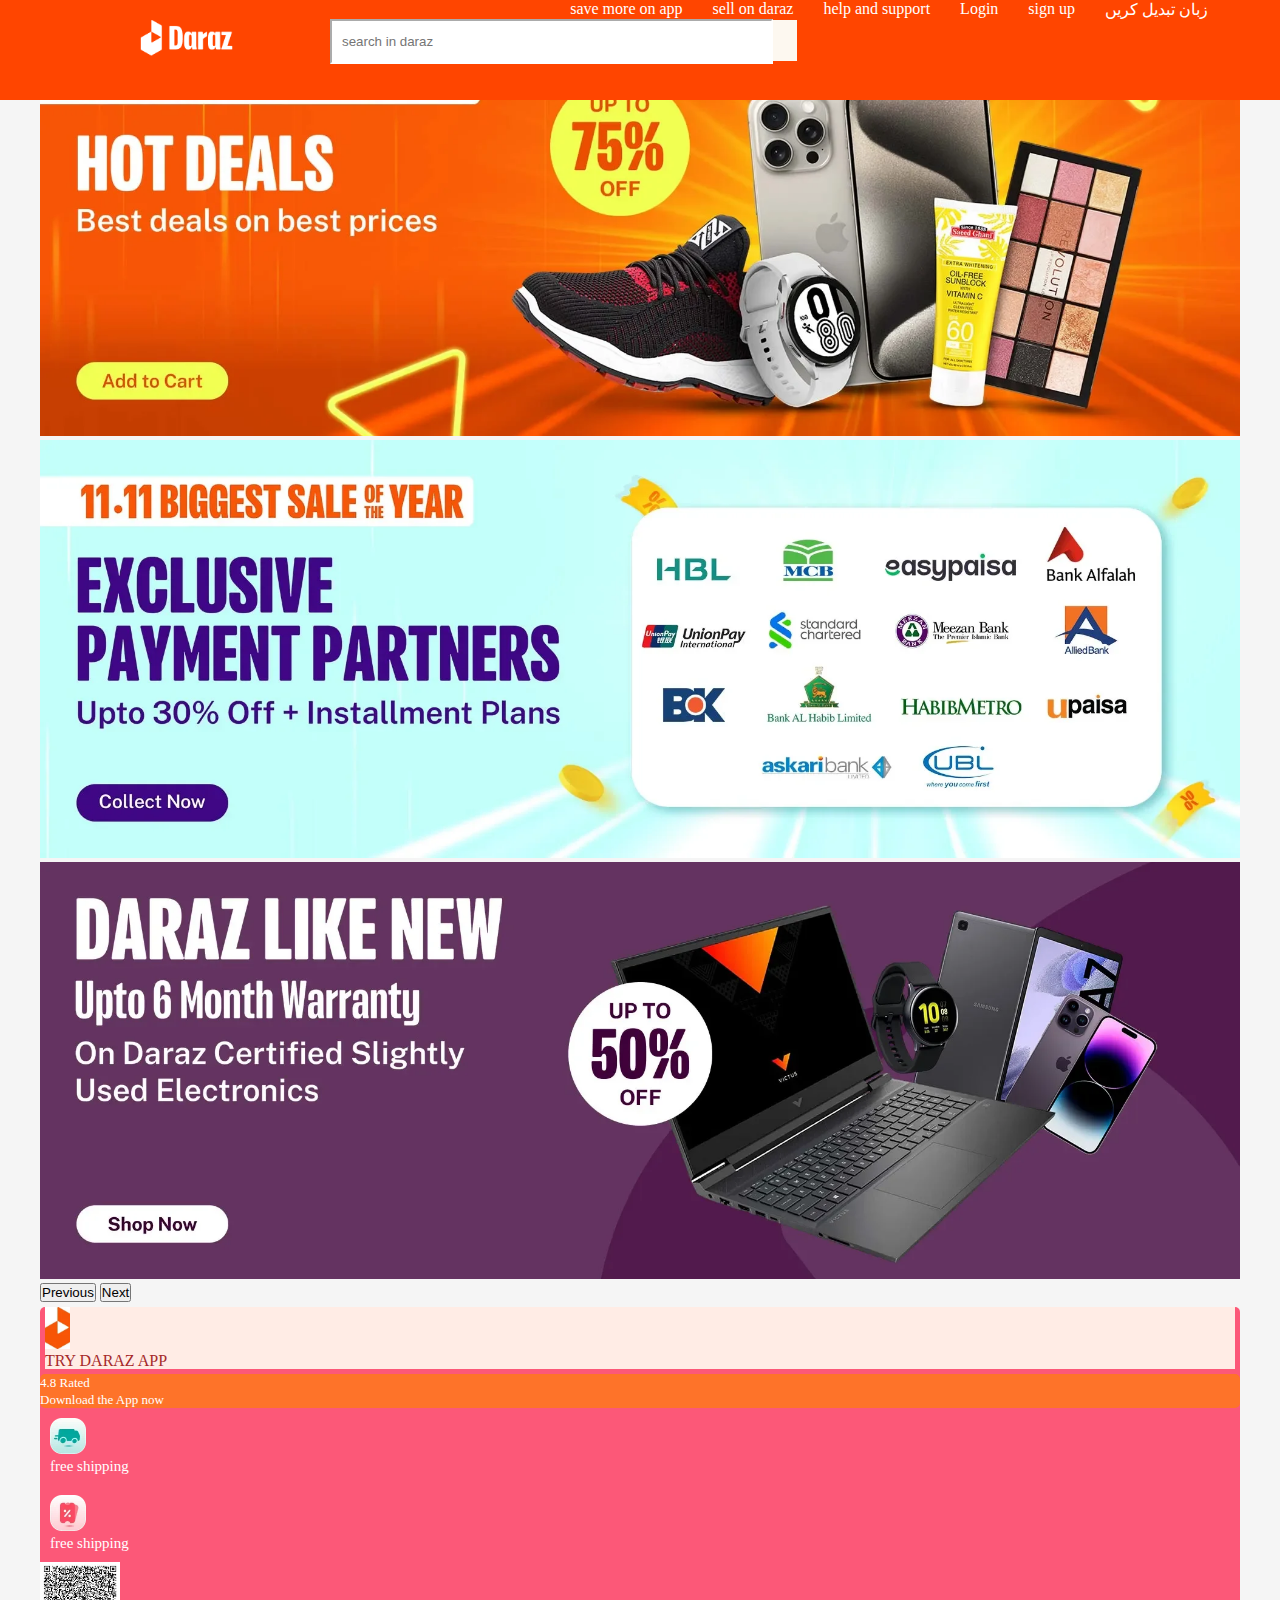
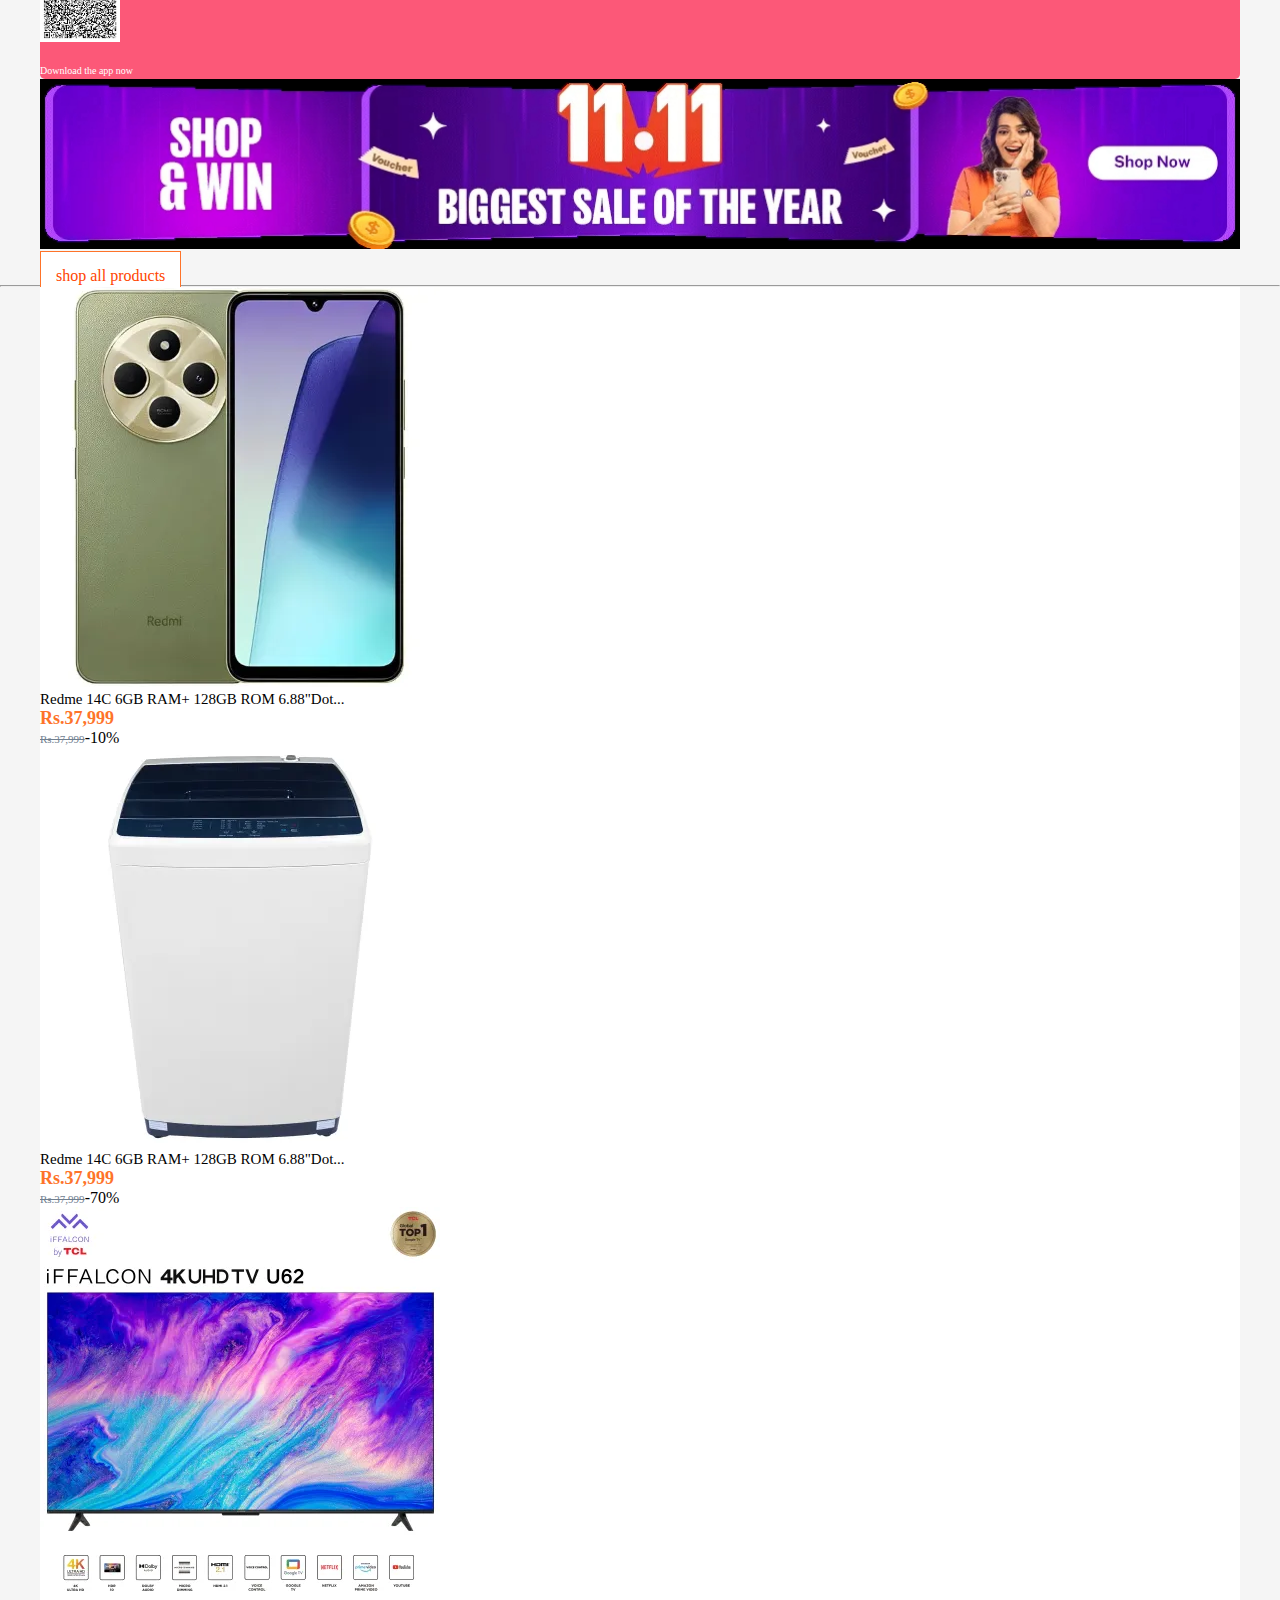
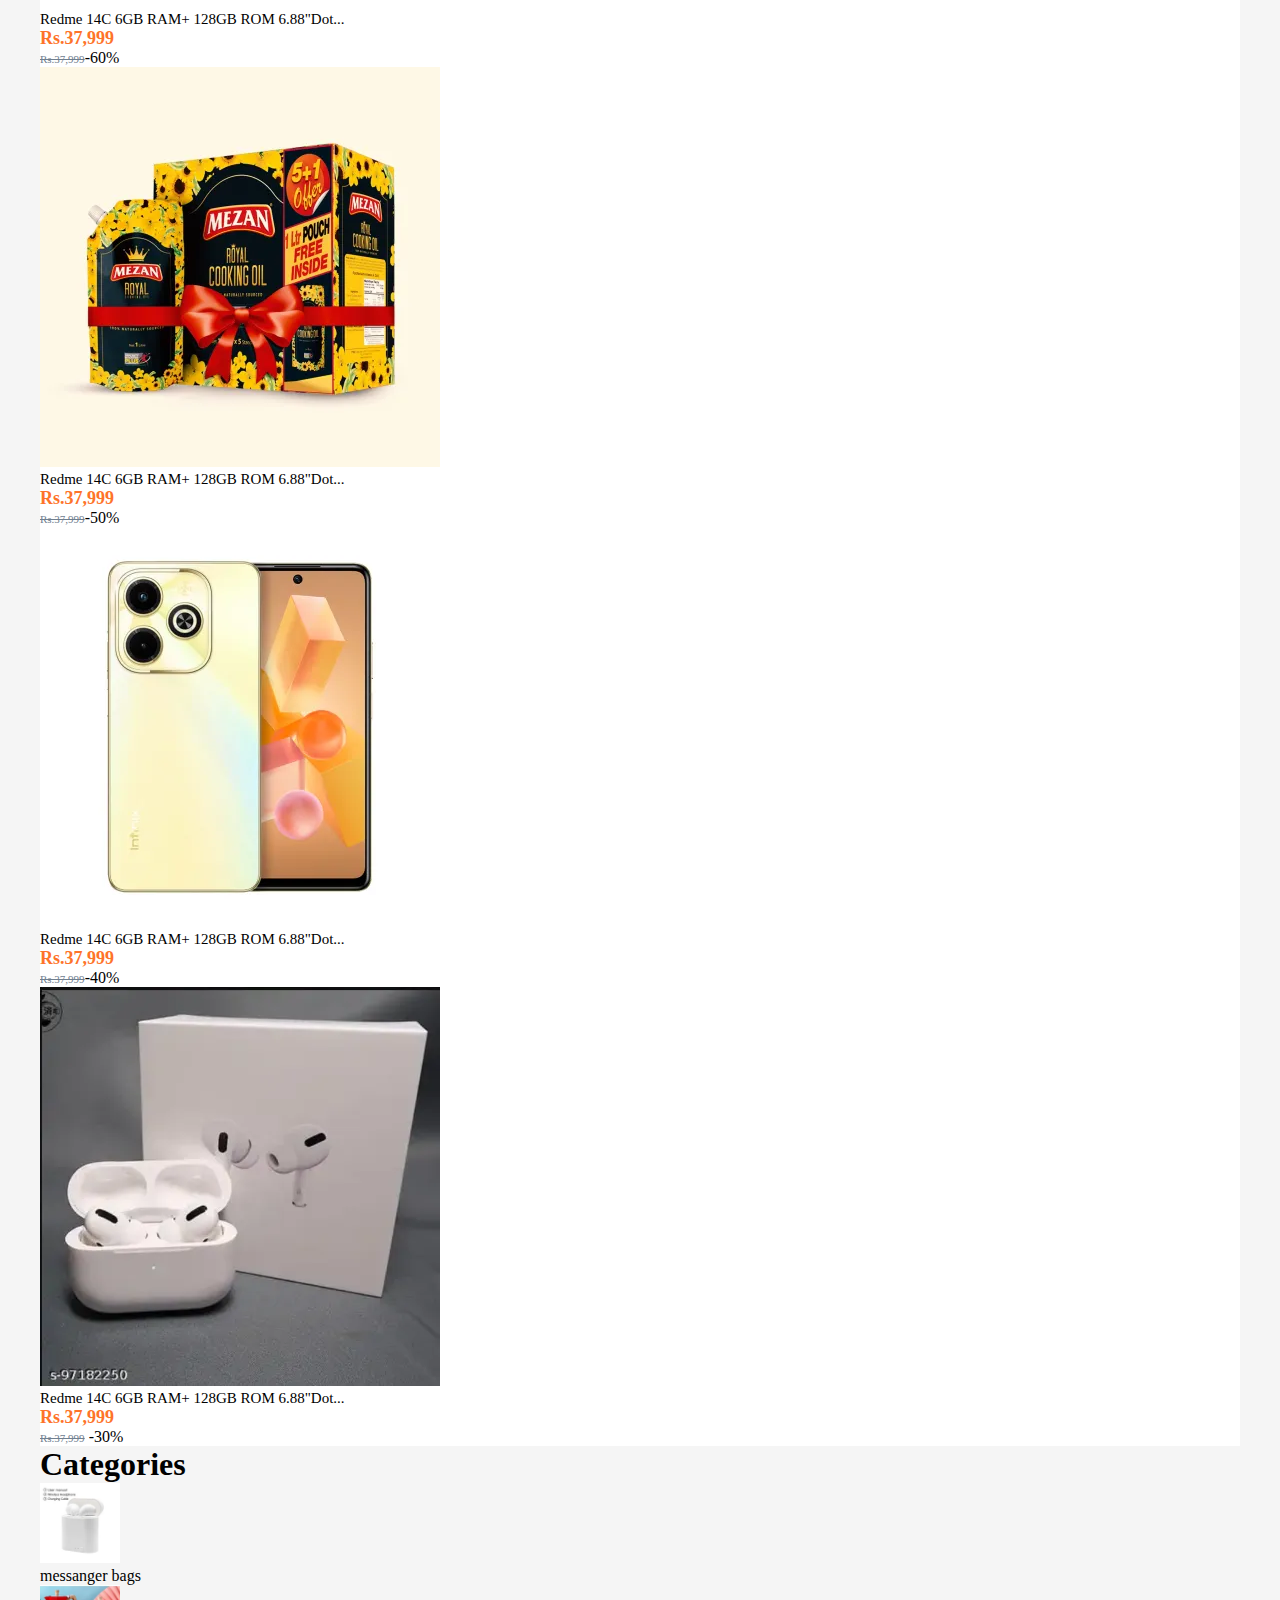
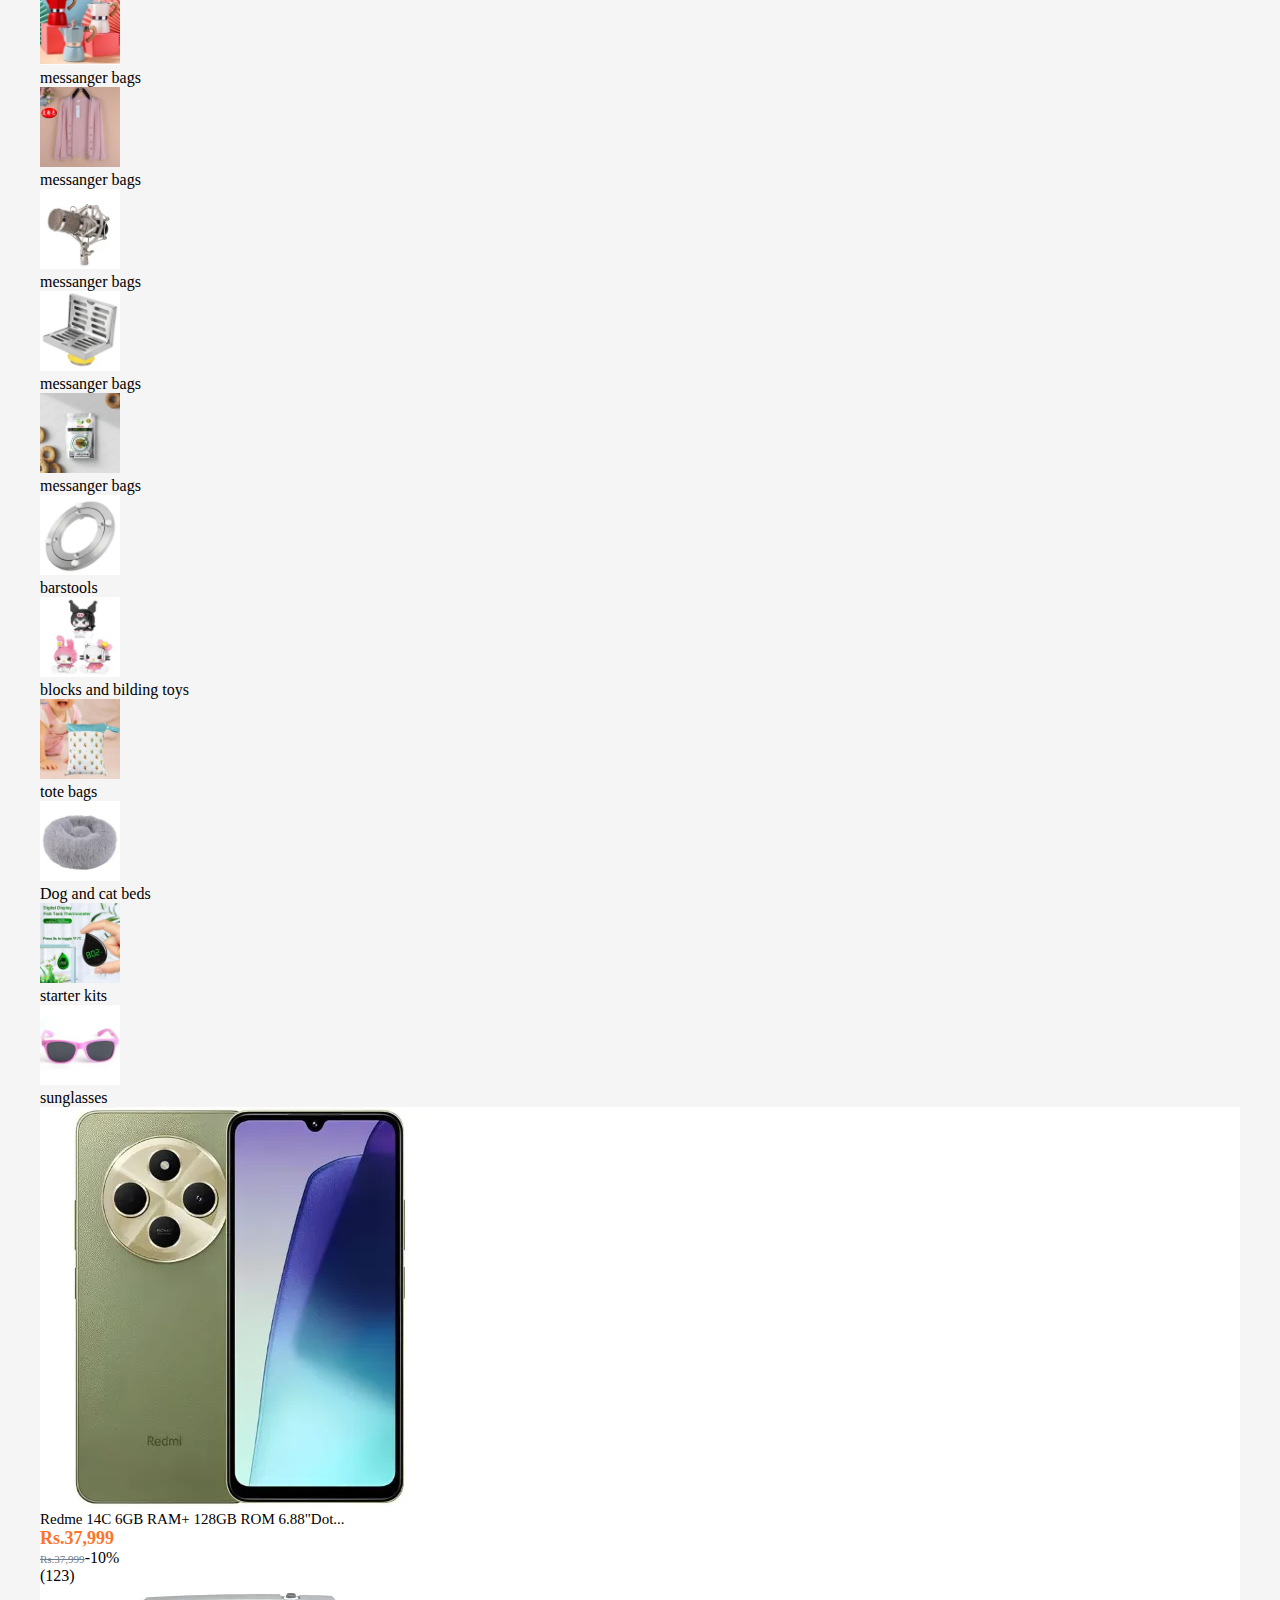
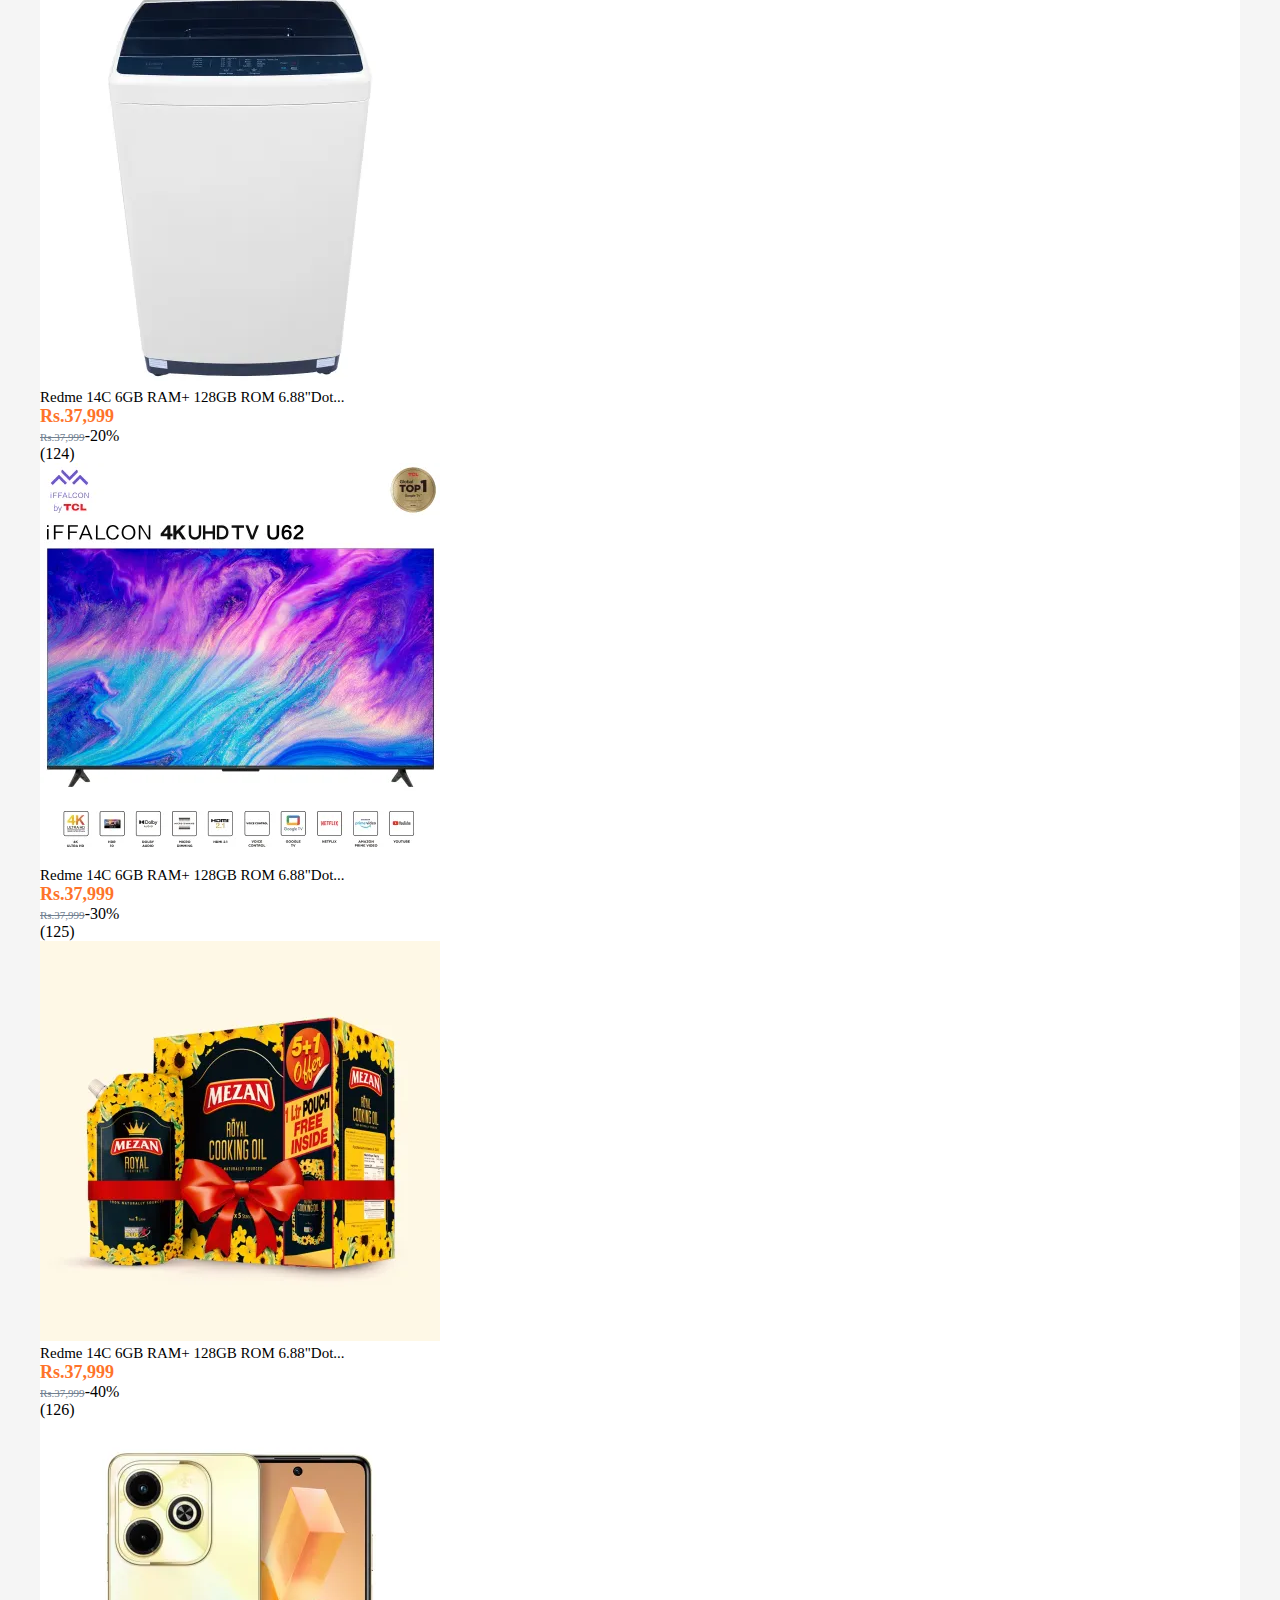
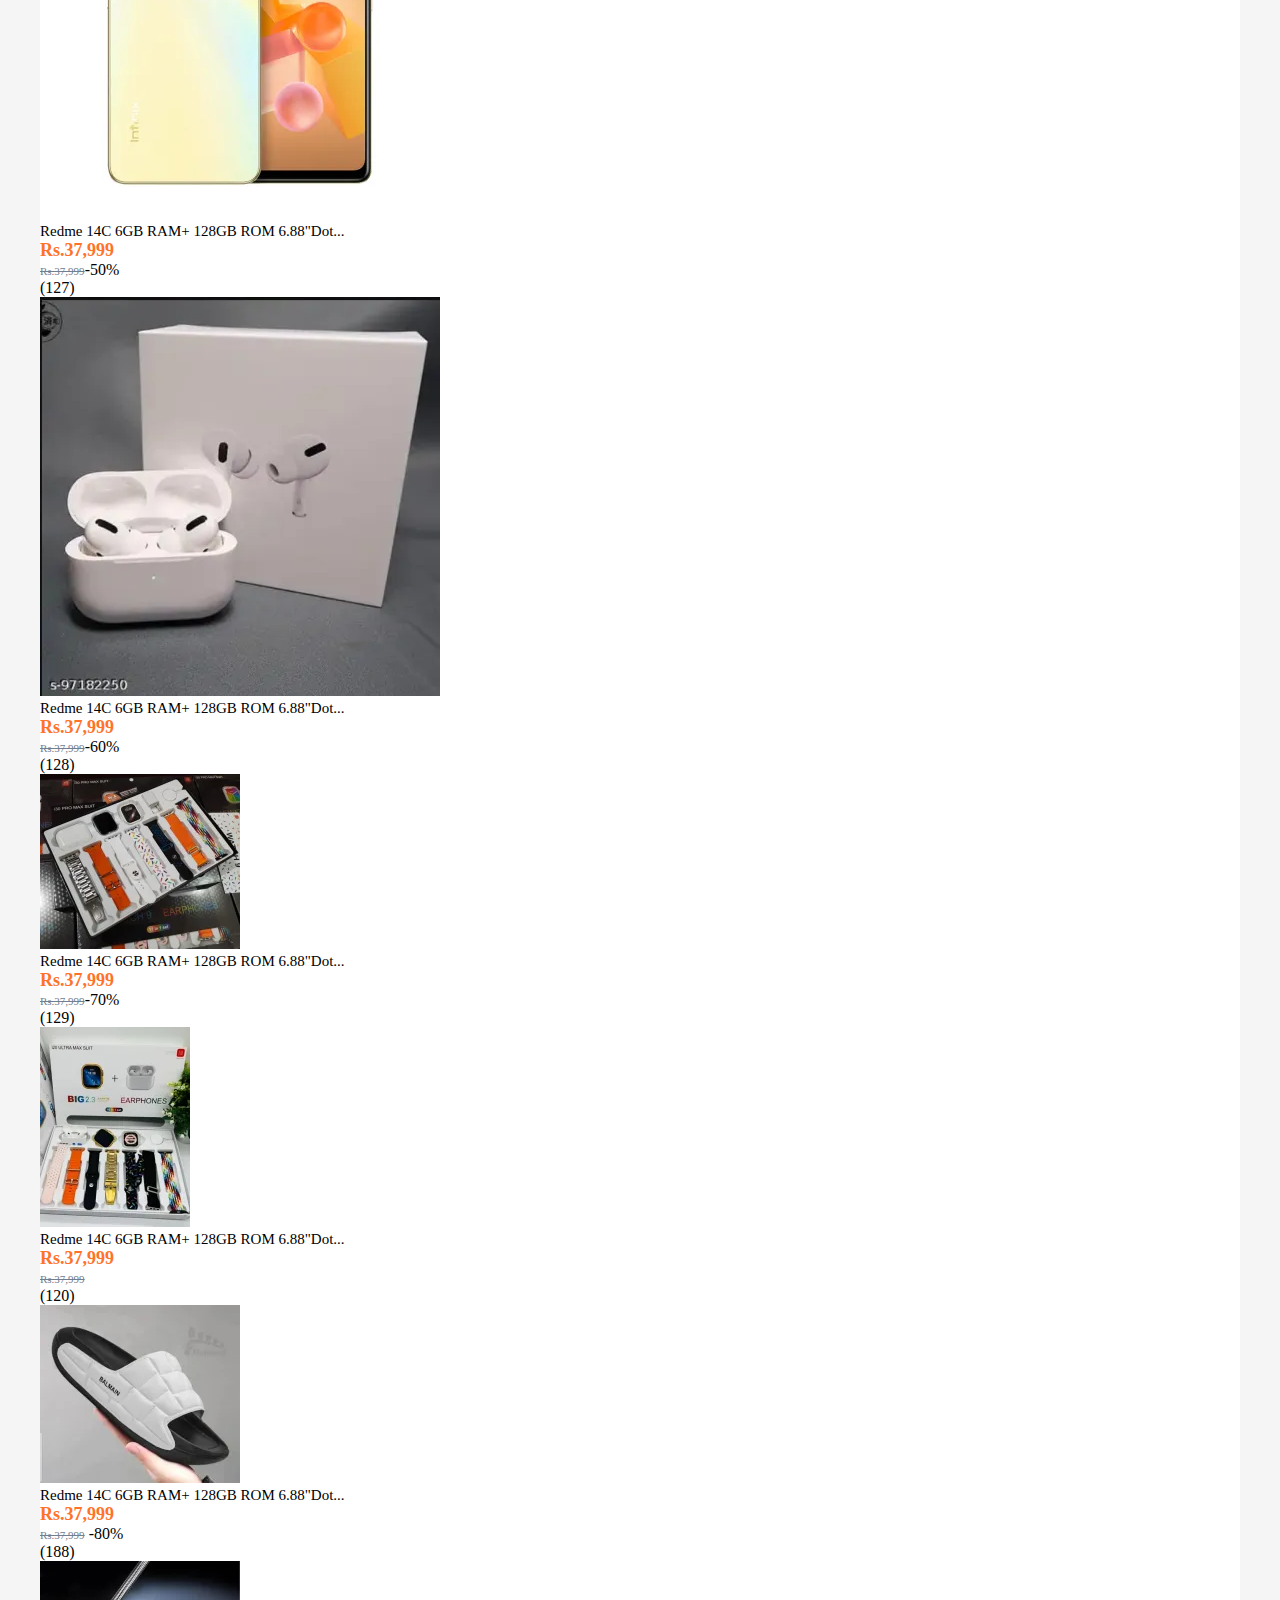
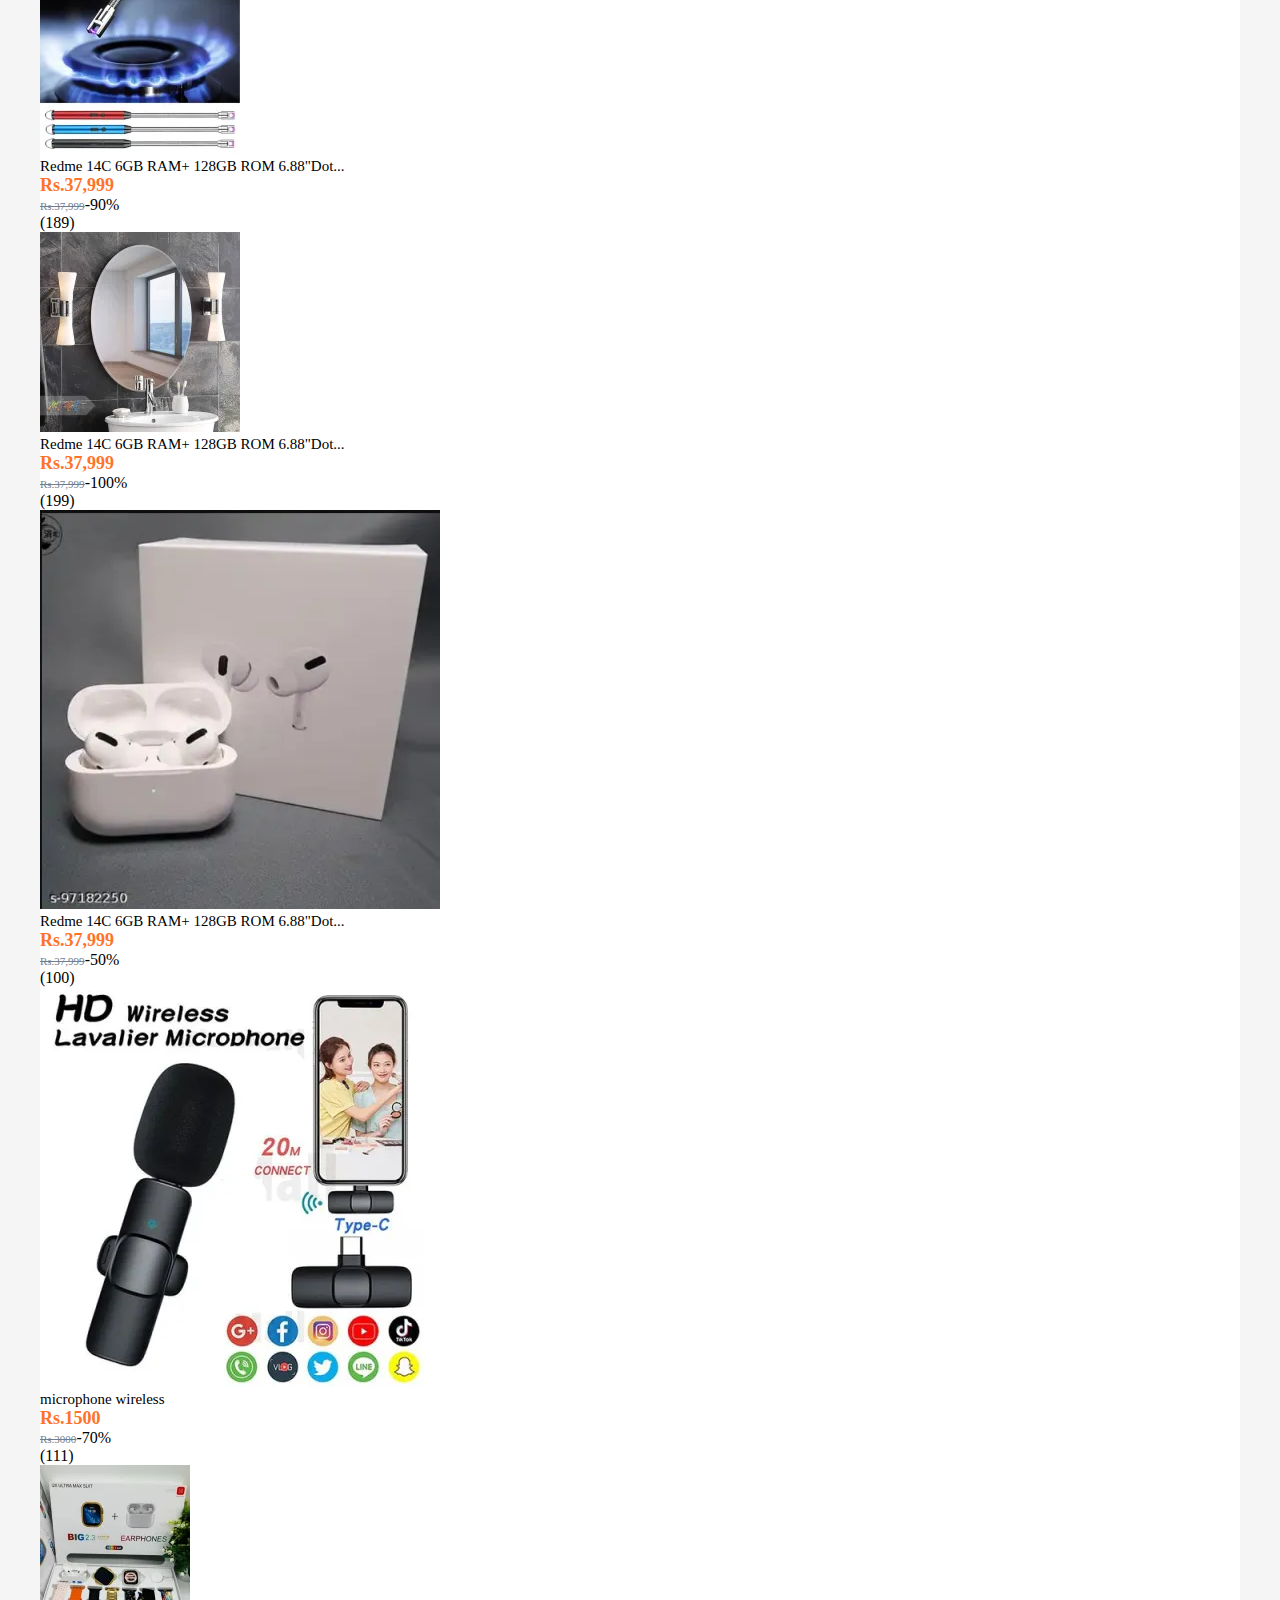
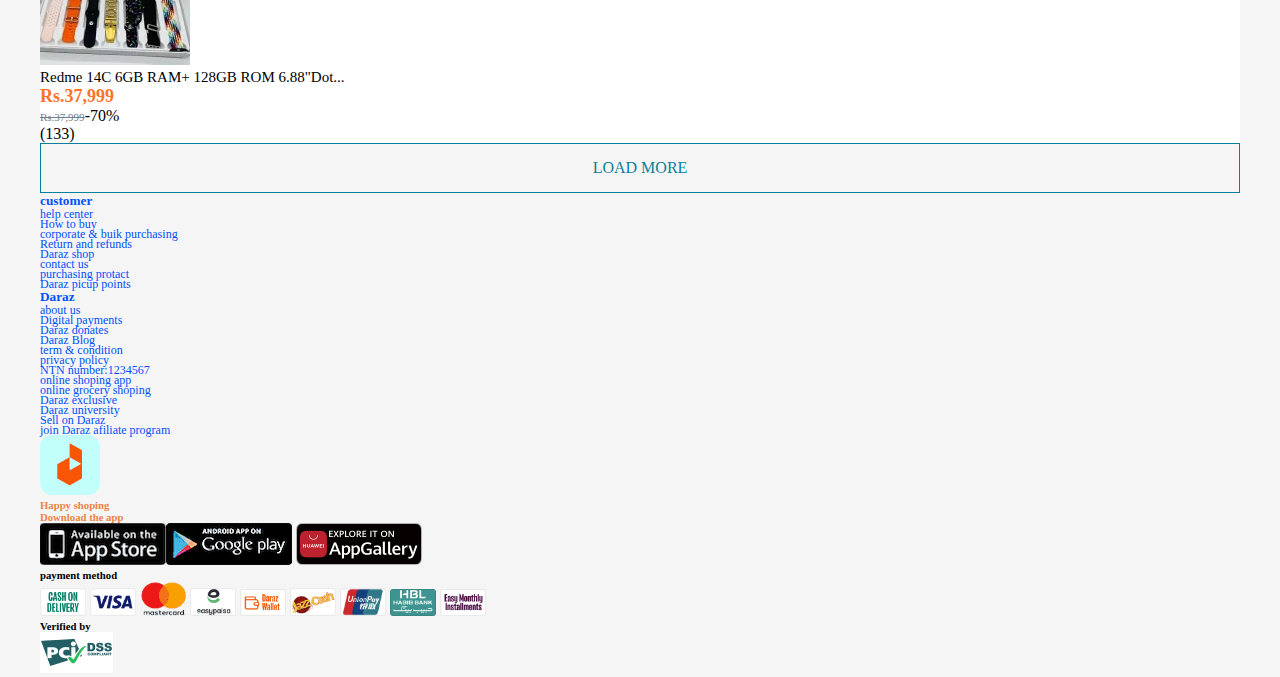
==== commit c36c24ca: "some add" ====
--- a/index.html
+++ b/index.html
@@ -666,6 +666,30 @@
             </div>
         </div>
     </section>
+    <section class="payment-method m-5">
+        <div class="container">
+            <div class="row">
+                <div class="col-lg-4">
+                    <h6>payment method</h6>
+
+                    <img class="cash-card" src="./assest/images/cash-card.png" alt="">
+                    <img class="cash-card" src="./assest/images/visa-card.png" alt="">
+                    <img class="cash-card" src="./assest/images/mastered.png" alt="">
+                    <img class="cash-card" src="./assest/images/easypaisa.png" alt="">
+                    <img class="cash-card" src="./assest/images/daraz-wallet.png" alt="">
+                    <img class="cash-card" src="./assest/images/jazz-cash.png" alt="">
+                    <img class="cash-card" src="./assest/images/union-pay.png" alt="">
+                    <img class="cash-card" src="./assest/images/HBL.png" alt="">
+                    <img class="cash-card" src="./assest/images/moneyinstall.png" alt="">
+                   
+                </div>
+                <div class="col-lg-2">
+                    <h6>Verified by</h6>
+                    <img src="./assest/images/pci-verify.png" alt="">
+                </div>
+            </div>
+        </div>
+    </section>
 
 
 
--- a/assest/style.css
+++ b/assest/style.css
@@ -102,6 +102,12 @@
     margin: 5px;
     background-color:#ffece5;
 }
+.carousel-indicators [data-bs-target]{
+    width: 12px;
+    height: 10px;
+    border-radius: 50%;
+    
+}
 
 
 .title-img{
@@ -219,7 +225,7 @@
 
 /* footer section start */
 .footer-section{
-    color: blue;
+    color:rgb(0, 81, 255);
 }
 
 .footer-section p{
@@ -235,3 +241,9 @@
     color: #f08348;
 }
 /* footer end */
+
+/* payment-method section start */
+
+.cash-card{
+    width: 46px;
+}
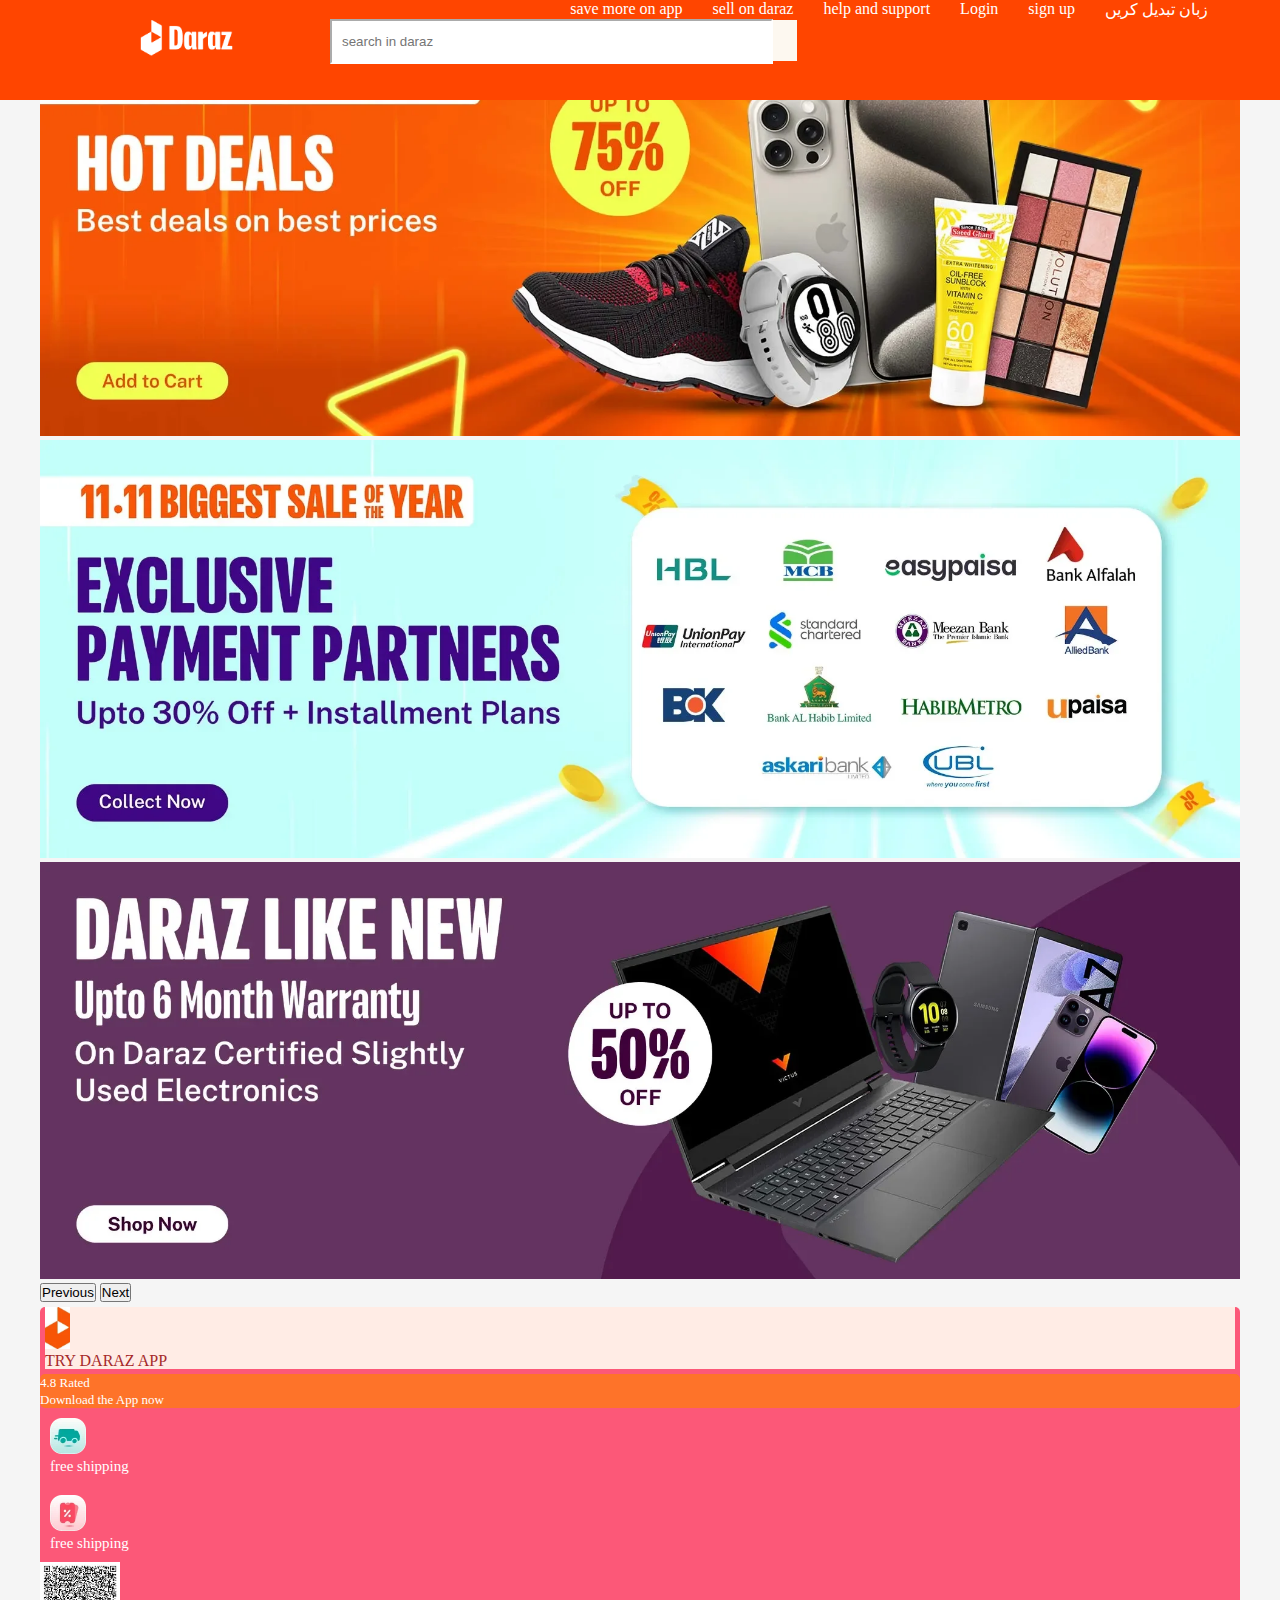
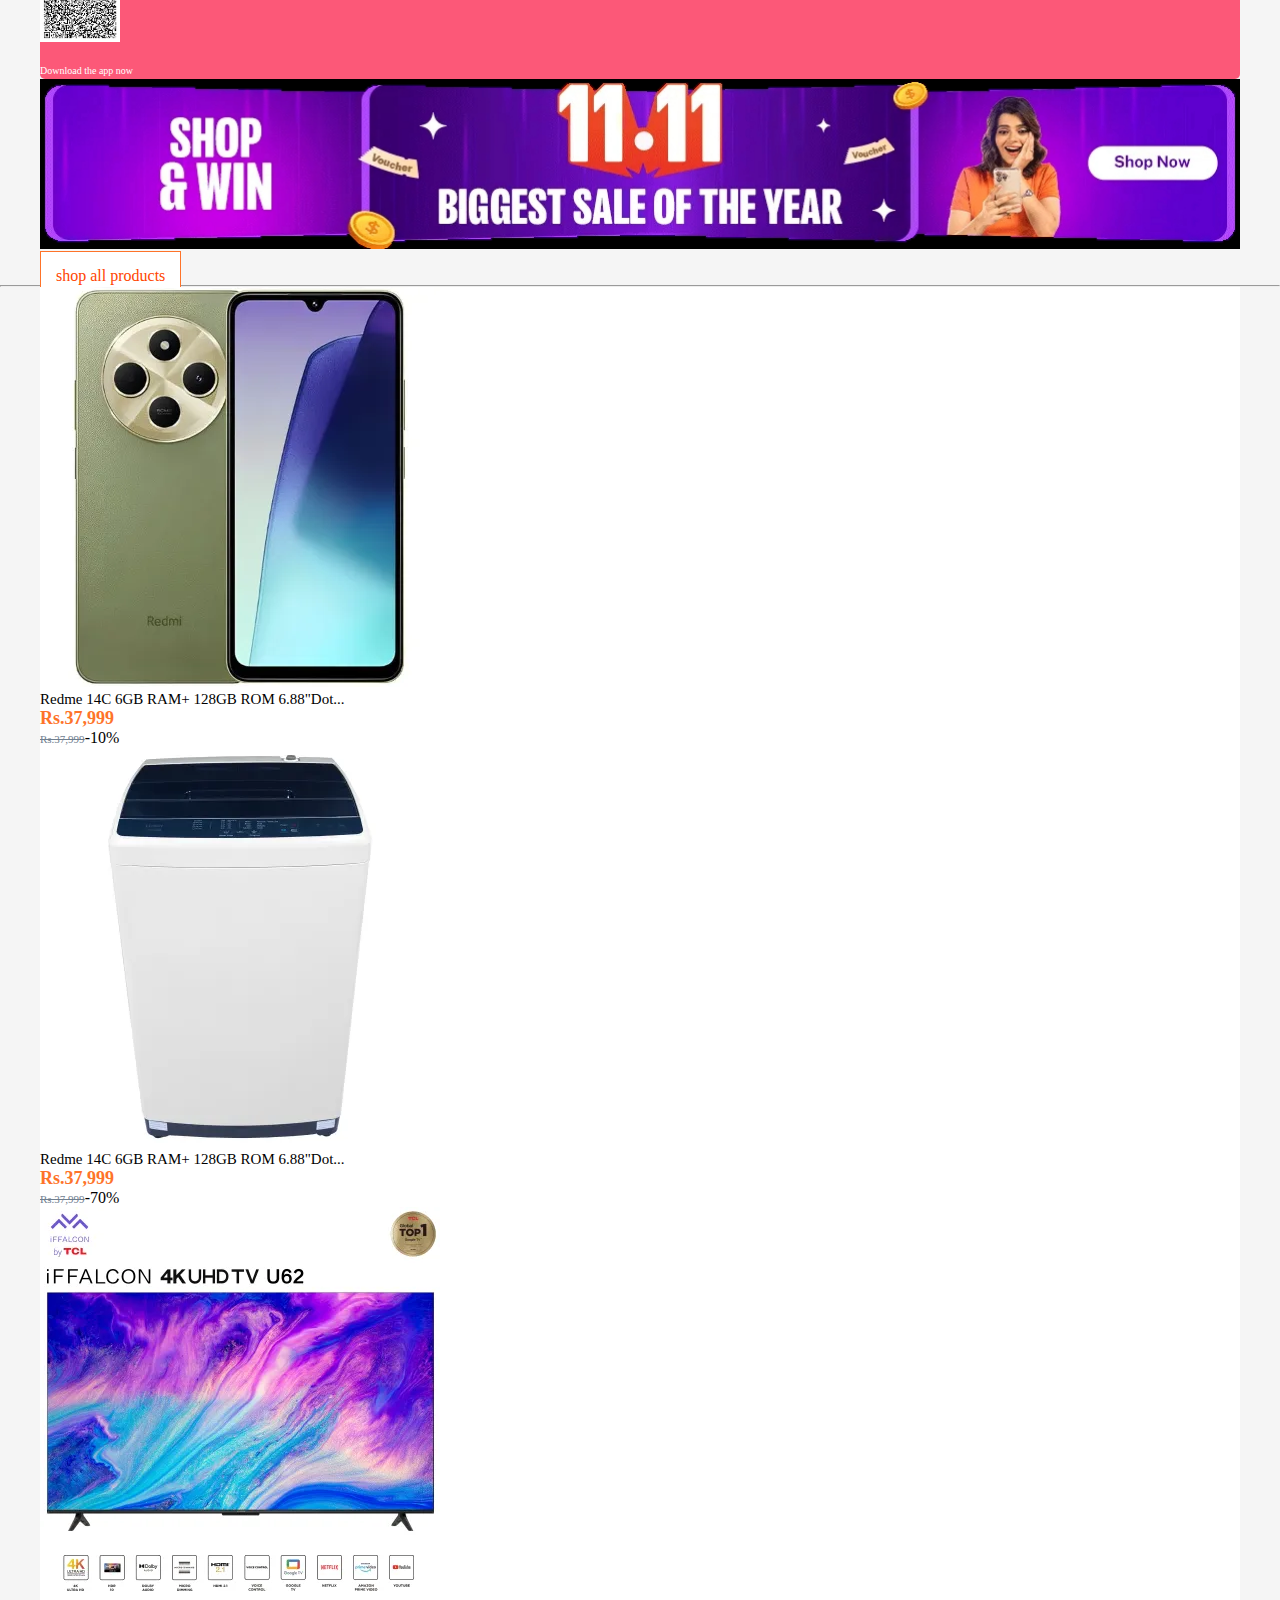
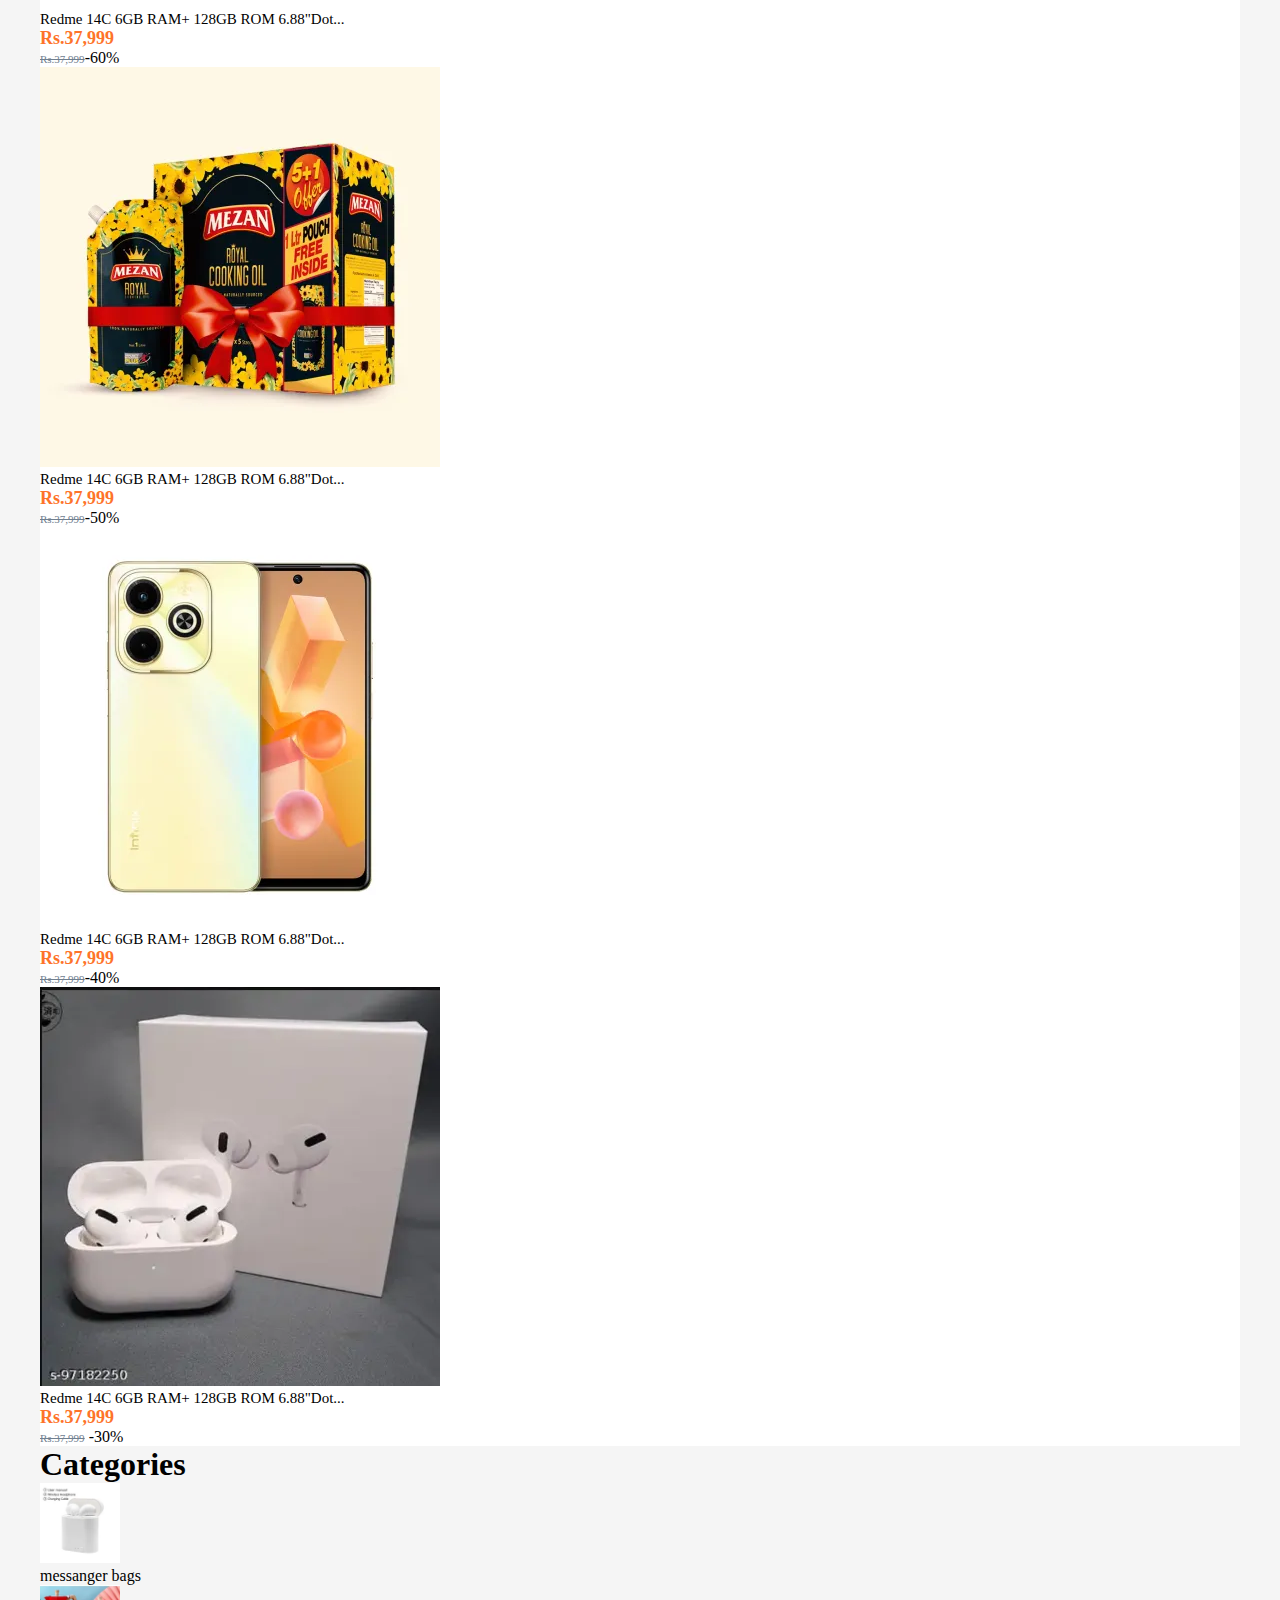
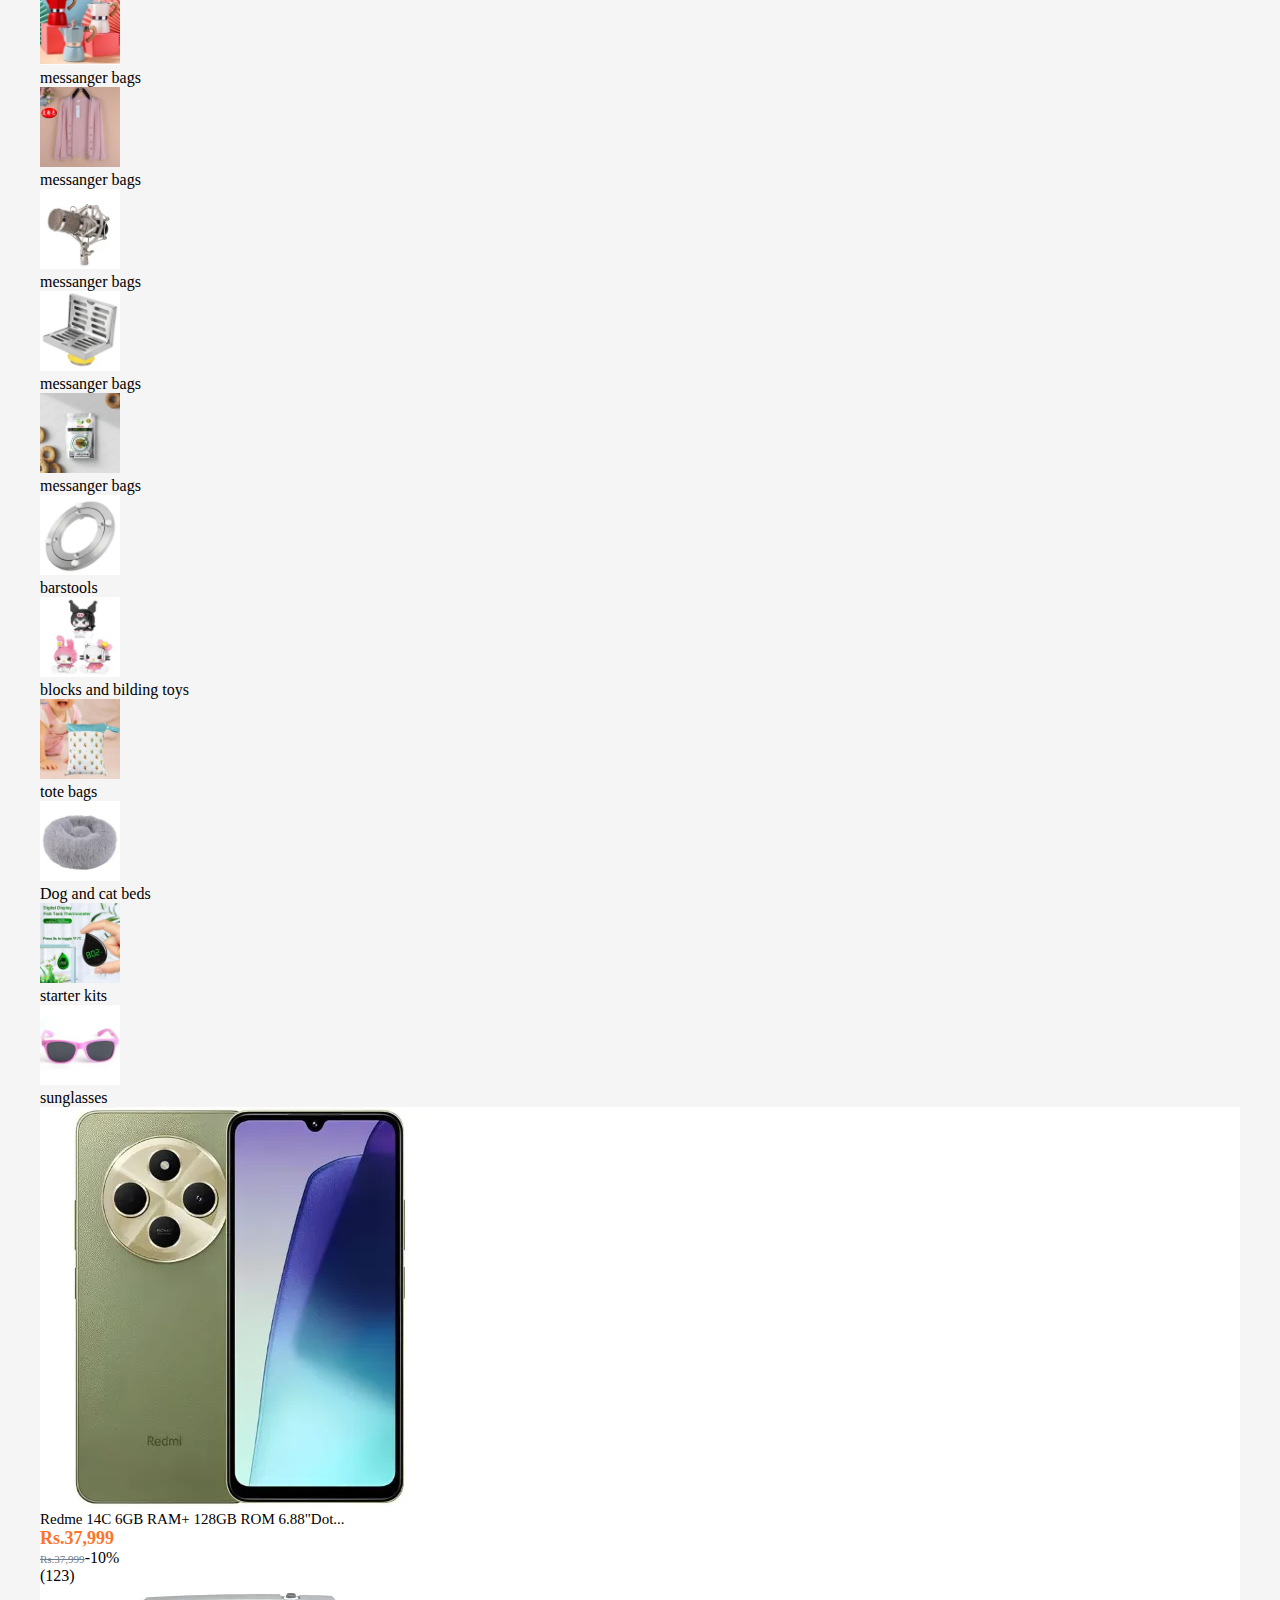
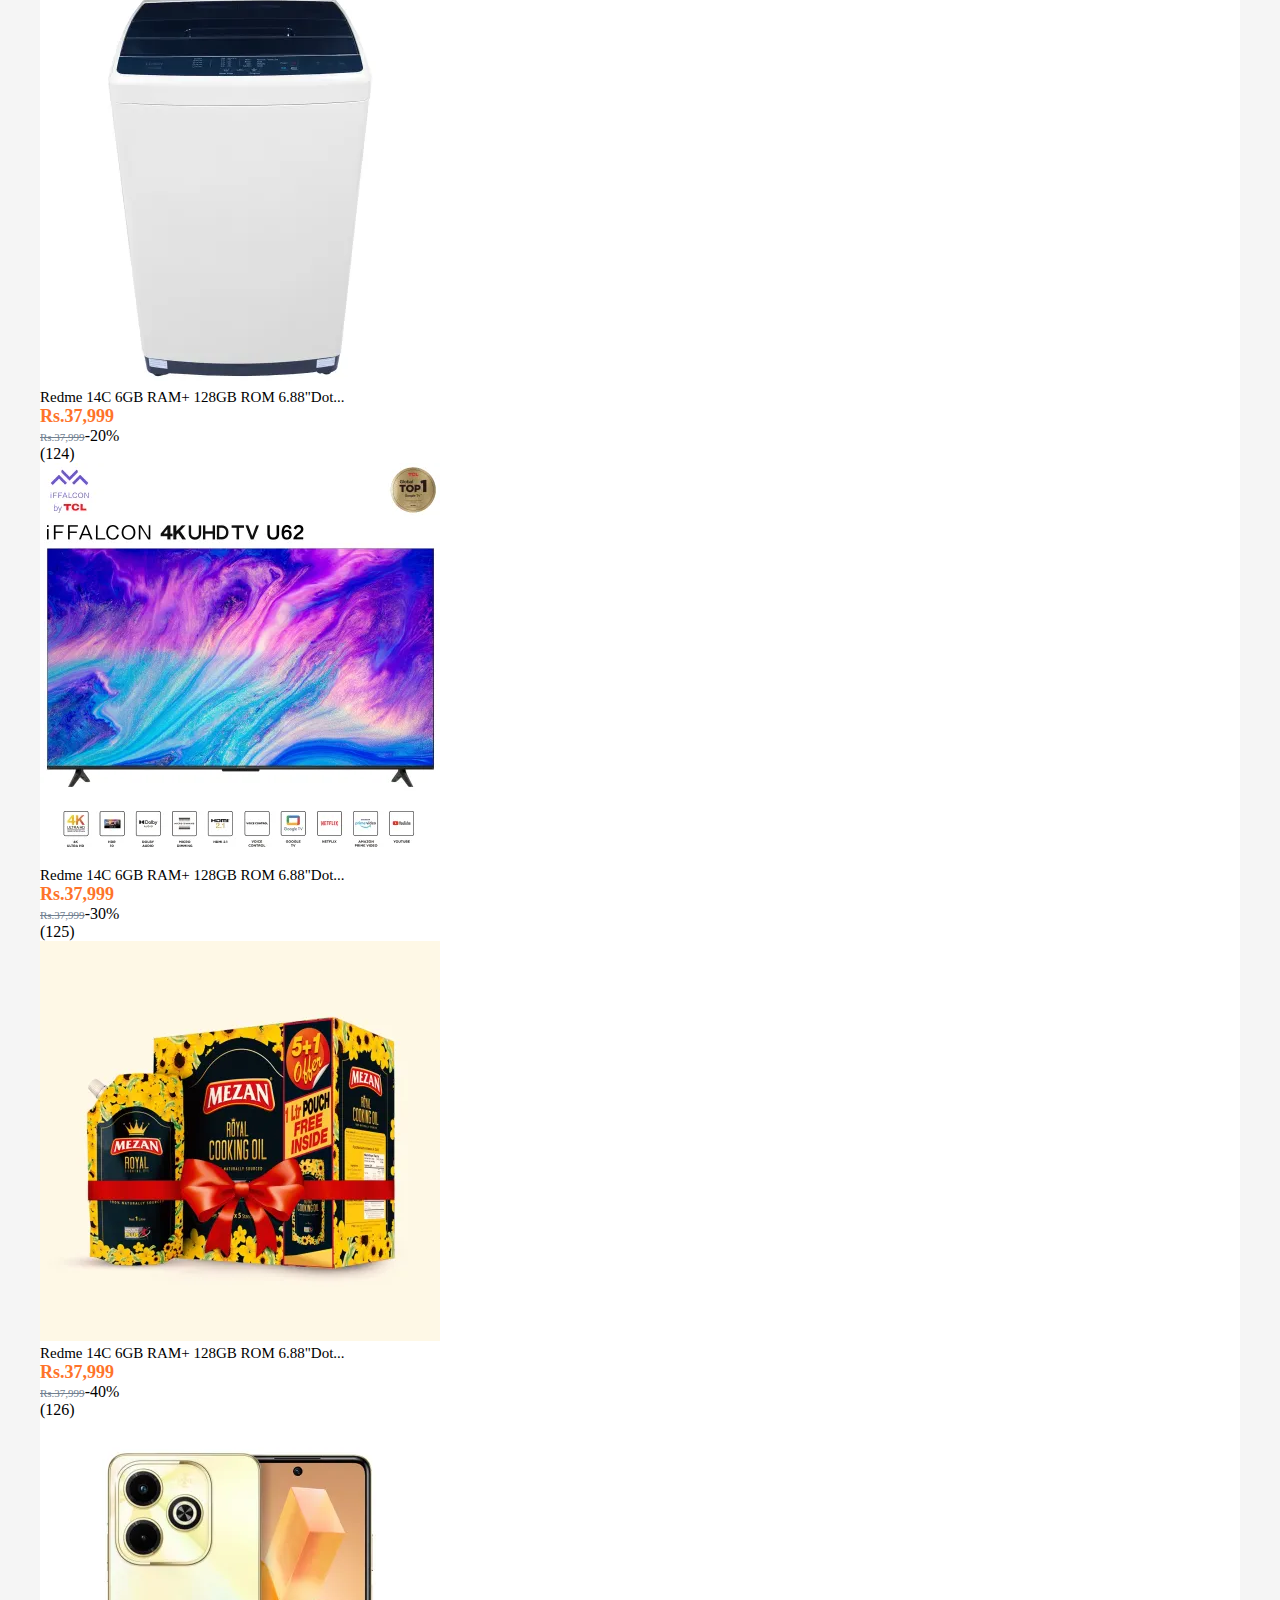
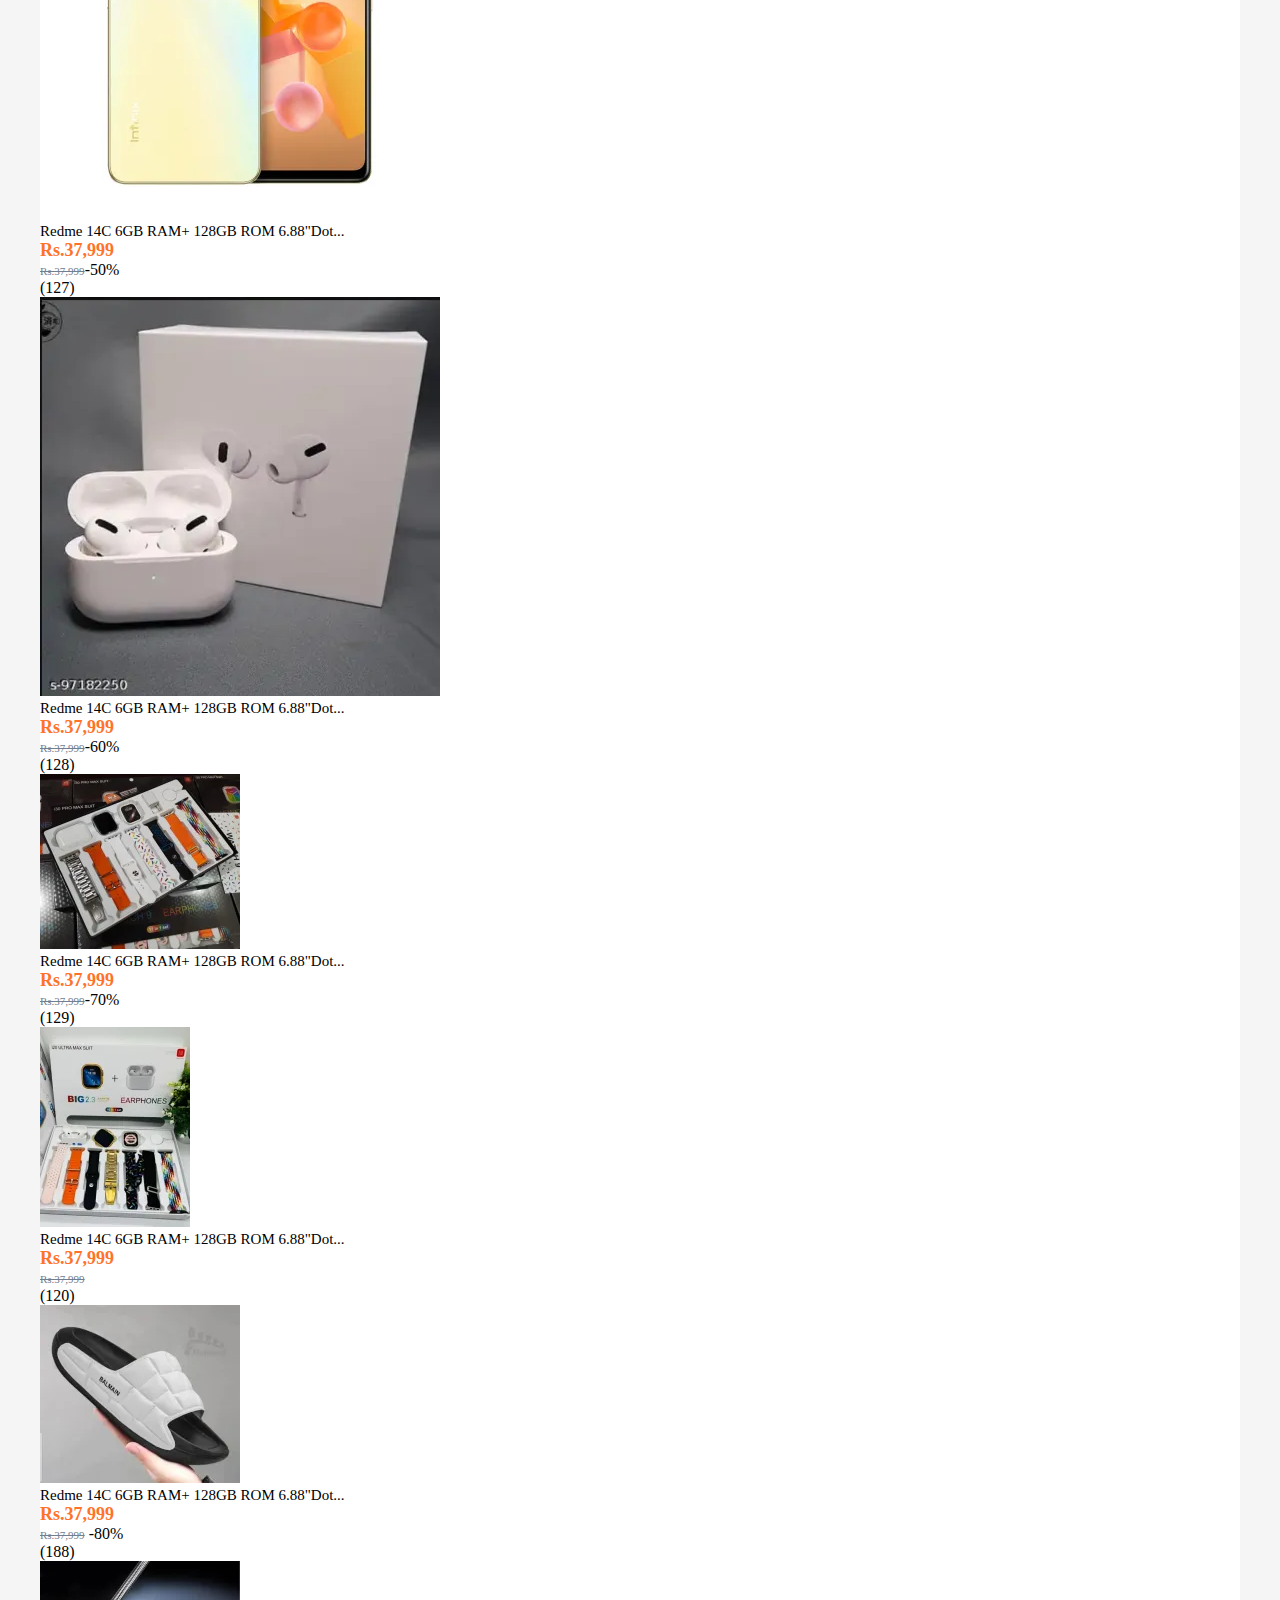
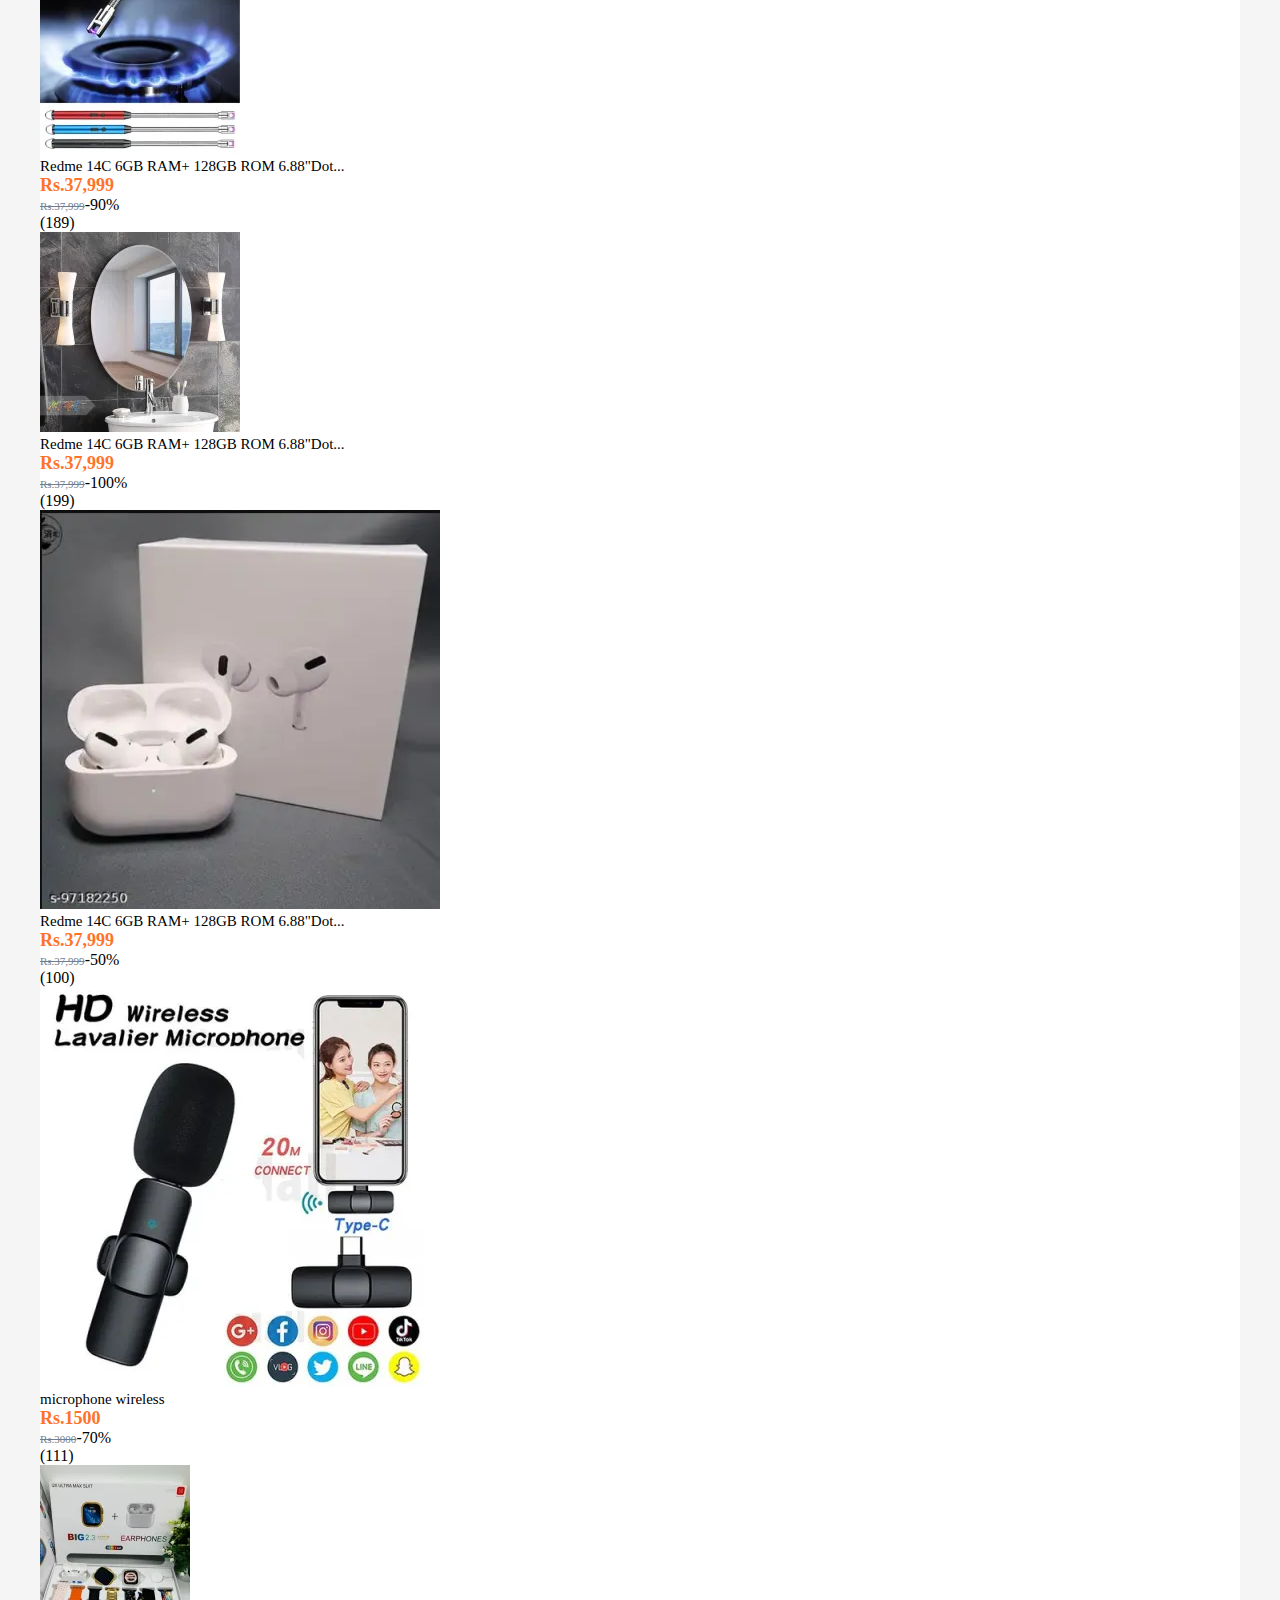
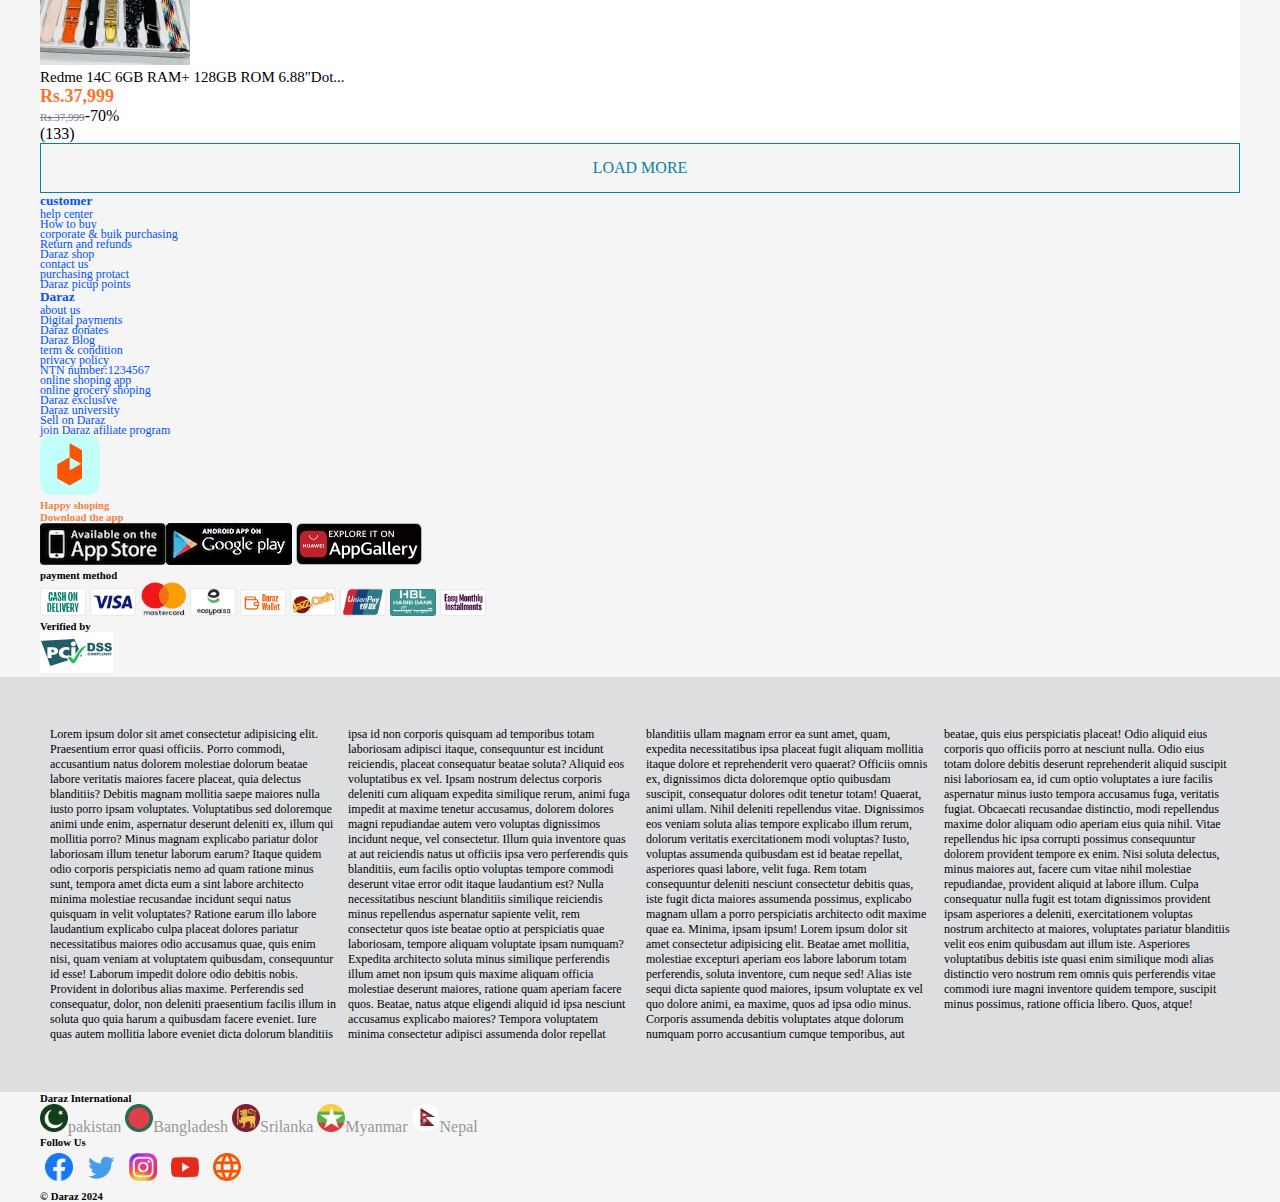
==== commit f4e001a9: "some add" ====
--- a/index.html
+++ b/index.html
@@ -681,7 +681,7 @@
                     <img class="cash-card" src="./assest/images/union-pay.png" alt="">
                     <img class="cash-card" src="./assest/images/HBL.png" alt="">
                     <img class="cash-card" src="./assest/images/moneyinstall.png" alt="">
-                   
+
                 </div>
                 <div class="col-lg-2">
                     <h6>Verified by</h6>
@@ -690,8 +690,94 @@
             </div>
         </div>
     </section>
-
-
+    <section class="footer para m-5">
+        <div class="container">
+            <div class="row">
+                <div class="col-lg-12">
+                    <p>Lorem ipsum dolor sit amet consectetur adipisicing elit. Praesentium error quasi officiis. Porro
+                        commodi, accusantium natus dolorem molestiae dolorum beatae labore veritatis maiores facere
+                        placeat, quia delectus blanditiis? Debitis magnam mollitia saepe maiores nulla iusto porro ipsam
+                        voluptates. Voluptatibus sed doloremque animi unde enim, aspernatur deserunt deleniti ex, illum
+                        qui mollitia porro? Minus magnam explicabo pariatur dolor laboriosam illum tenetur laborum
+                        earum? Itaque quidem odio corporis perspiciatis nemo ad quam ratione minus sunt, tempora amet
+                        dicta eum a sint labore architecto minima molestiae recusandae incidunt sequi natus quisquam in
+                        velit voluptates? Ratione earum illo labore laudantium explicabo culpa placeat dolores pariatur
+                        necessitatibus maiores odio accusamus quae, quis enim nisi, quam veniam at voluptatem quibusdam,
+                        consequuntur id esse! Laborum impedit dolore odio debitis nobis. Provident in doloribus alias
+                        maxime. Perferendis sed consequatur, dolor, non deleniti praesentium facilis illum in soluta quo
+                        quia harum a quibusdam facere eveniet. Iure quas autem mollitia labore eveniet dicta dolorum
+                        blanditiis ipsa id non corporis quisquam ad temporibus totam laboriosam adipisci itaque,
+                        consequuntur est incidunt reiciendis, placeat consequatur beatae soluta? Aliquid eos
+                        voluptatibus ex vel. Ipsam nostrum delectus corporis deleniti cum aliquam expedita similique
+                        rerum, animi fuga impedit at maxime tenetur accusamus, dolorem dolores magni repudiandae autem
+                        vero voluptas dignissimos incidunt neque, vel consectetur. Illum quia inventore quas at aut
+                        reiciendis natus ut officiis ipsa vero perferendis quis blanditiis, eum facilis optio voluptas
+                        tempore commodi deserunt vitae error odit itaque laudantium est? Nulla necessitatibus nesciunt
+                        blanditiis similique reiciendis minus repellendus aspernatur sapiente velit, rem consectetur
+                        quos iste beatae optio at perspiciatis quae laboriosam, tempore aliquam voluptate ipsam numquam?
+                        Expedita architecto soluta minus similique perferendis illum amet non ipsum quis maxime aliquam
+                        officia molestiae deserunt maiores, ratione quam aperiam facere quos. Beatae, natus atque
+                        eligendi aliquid id ipsa nesciunt accusamus explicabo maiores? Tempora voluptatem minima
+                        consectetur adipisci assumenda dolor repellat blanditiis ullam magnam error ea sunt amet, quam,
+                        expedita necessitatibus ipsa placeat fugit aliquam mollitia itaque dolore et reprehenderit vero
+                        quaerat? Officiis omnis ex, dignissimos dicta doloremque optio quibusdam suscipit, consequatur
+                        dolores odit tenetur totam! Quaerat, animi ullam. Nihil deleniti repellendus vitae. Dignissimos
+                        eos veniam soluta alias tempore explicabo illum rerum, dolorum veritatis exercitationem modi
+                        voluptas? Iusto, voluptas assumenda quibusdam est id beatae repellat, asperiores quasi labore,
+                        velit fuga. Rem totam consequuntur deleniti nesciunt consectetur debitis quas, iste fugit dicta
+                        maiores assumenda possimus, explicabo magnam ullam a porro perspiciatis architecto odit maxime
+                        quae ea. Minima, ipsam ipsum! Lorem ipsum dolor sit amet consectetur adipisicing elit. Beatae
+                        amet mollitia, molestiae excepturi aperiam eos labore laborum totam perferendis, soluta
+                        inventore, cum neque sed! Alias iste sequi dicta sapiente quod maiores, ipsum voluptate ex vel
+                        quo dolore animi, ea maxime, quos ad ipsa odio minus. Corporis assumenda debitis voluptates
+                        atque dolorum numquam porro accusantium cumque temporibus, aut beatae, quis eius perspiciatis
+                        placeat! Odio aliquid eius corporis quo officiis porro at nesciunt nulla. Odio eius totam dolore
+                        debitis deserunt reprehenderit aliquid suscipit nisi laboriosam ea, id cum optio voluptates a
+                        iure facilis aspernatur minus iusto tempora accusamus fuga, veritatis fugiat. Obcaecati
+                        recusandae distinctio, modi repellendus maxime dolor aliquam odio aperiam eius quia nihil. Vitae
+                        repellendus hic ipsa corrupti possimus consequuntur dolorem provident tempore ex enim. Nisi
+                        soluta delectus, minus maiores aut, facere cum vitae nihil molestiae repudiandae, provident
+                        aliquid at labore illum. Culpa consequatur nulla fugit est totam dignissimos provident ipsam
+                        asperiores a deleniti, exercitationem voluptas nostrum architecto at maiores, voluptates
+                        pariatur blanditiis velit eos enim quibusdam aut illum iste. Asperiores voluptatibus debitis
+                        iste quasi enim similique modi alias distinctio vero nostrum rem omnis quis perferendis vitae
+                        commodi iure magni inventore quidem tempore, suscipit minus possimus, ratione officia libero.
+                        Quos, atque!</p>
+                </div>
+            </div>
+        </div>
+    </section>
+    <section class="daraz-national">
+        <div class="container">
+            <div class="row">
+                <div class="col-lg-6 mb-5">
+                    <h6>Daraz International</h6>
+                    <img class="nation-logo" src="./assest/images/pakistan-logo.png" alt=""><a class="nation-a"
+                        href="javascript:void(0);">pakistan</a>
+                    <img class="nation-logo" src="./assest/images/bangladesh-logo.png" alt=""><a class="nation-a"
+                        href="javascript:void(0);">Bangladesh</a>
+                    <img class="nation-logo" src="./assest/images/Sri lanka-logo.png" alt=""><a class="nation-a"
+                        href="javascript:void(0);">Srilanka</a>
+                    <img class="nation-logo" src="./assest/images/Myanmar-logo.png" alt=""><a class="nation-a"
+                        href="javascript:void(0);">Myanmar</a>
+                    <img class="nation-logo" src="./assest/images/Nepal.png" alt=""><a class="nation-a"
+                        href="javascript:void(0);">Nepal</a>
+                </div>
+                <div class="col-lg-4">
+                    <h6>Follow Us</h6>
+                    <img class="Follow" src="./assest/images/facebook.png" alt="">
+                    <img class="Follow"src="./assest/images/twitter.png" alt="">
+                    <img class="Follow" src="./assest/images/instagram.png"alt="">
+                    <img class="Follow" src="./assest/images/youtube.png" alt="">
+                    <img class="Follow" src="./assest/images/Glob.png" alt="">
+                </div>
+                <div class="col-lg-2">
+                    <h6>© Daraz 2024</h6>
+
+                </div>
+            </div>
+        </div>
+    </section>
 
 
 </body>
--- a/assest/style.css
+++ b/assest/style.css
@@ -247,3 +247,23 @@
 .cash-card{
     width: 46px;
 }
+
+.para{
+    background-color: rgb(220, 222, 224);
+    font-size: 12px;
+    columns: 4;
+    padding: 50px;
+}
+
+
+.nation-logo{
+    width: 28px;
+    
+}
+.nation-a{
+    color: rgb(149, 152, 153);
+}
+.Follow{
+    width: 28px;
+    margin: 5px;
+}
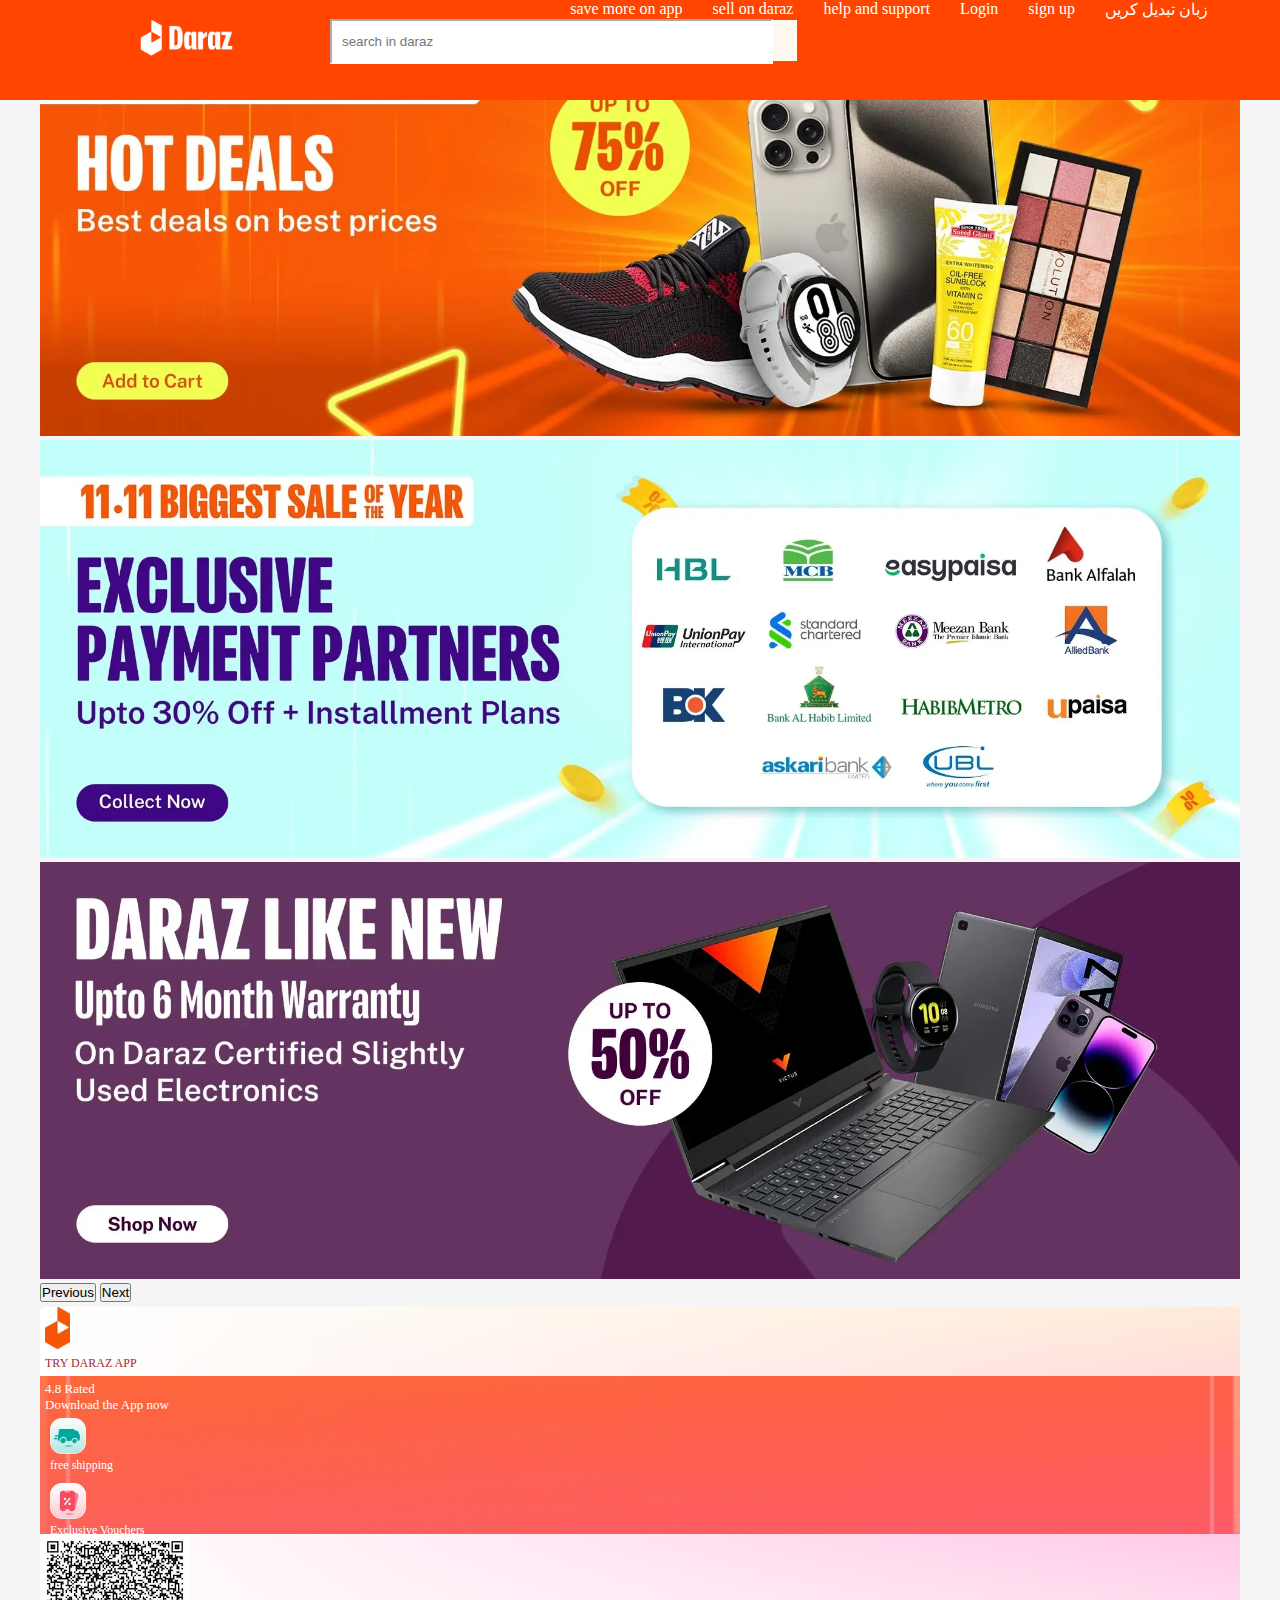
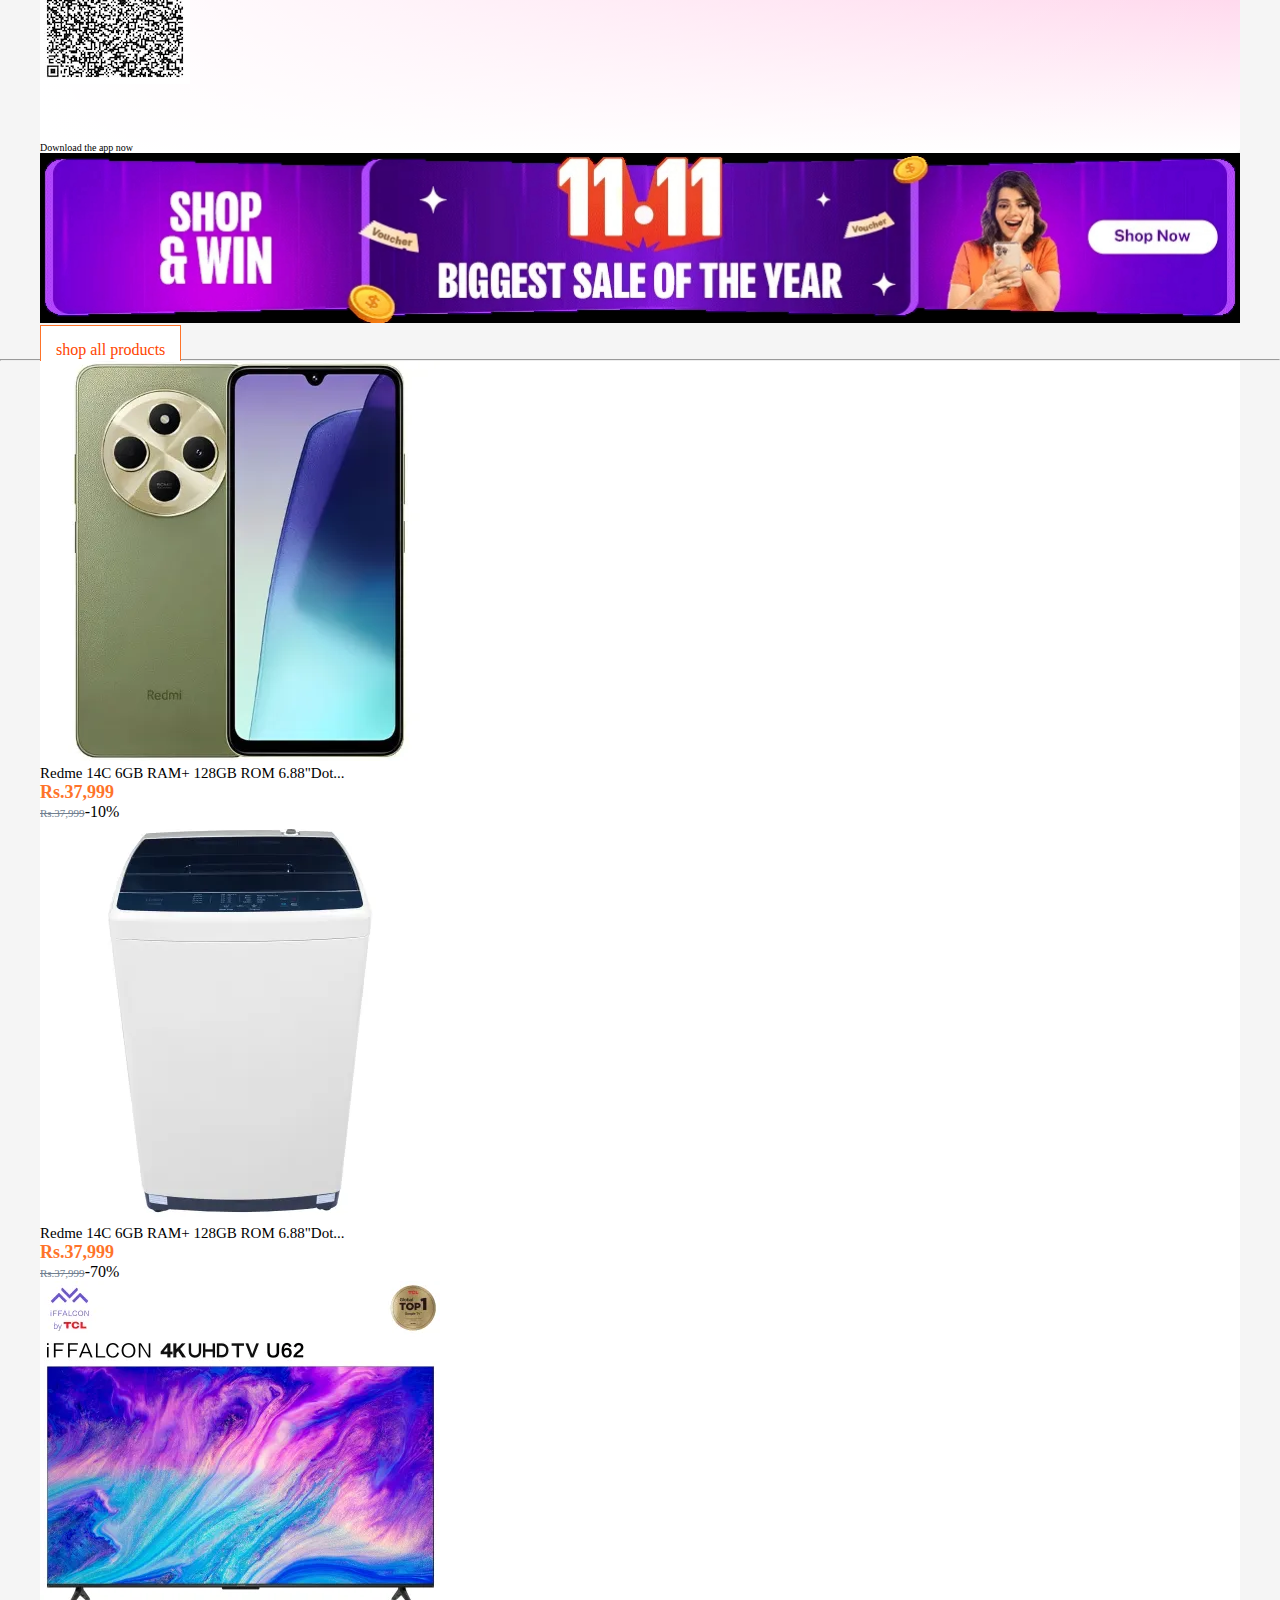
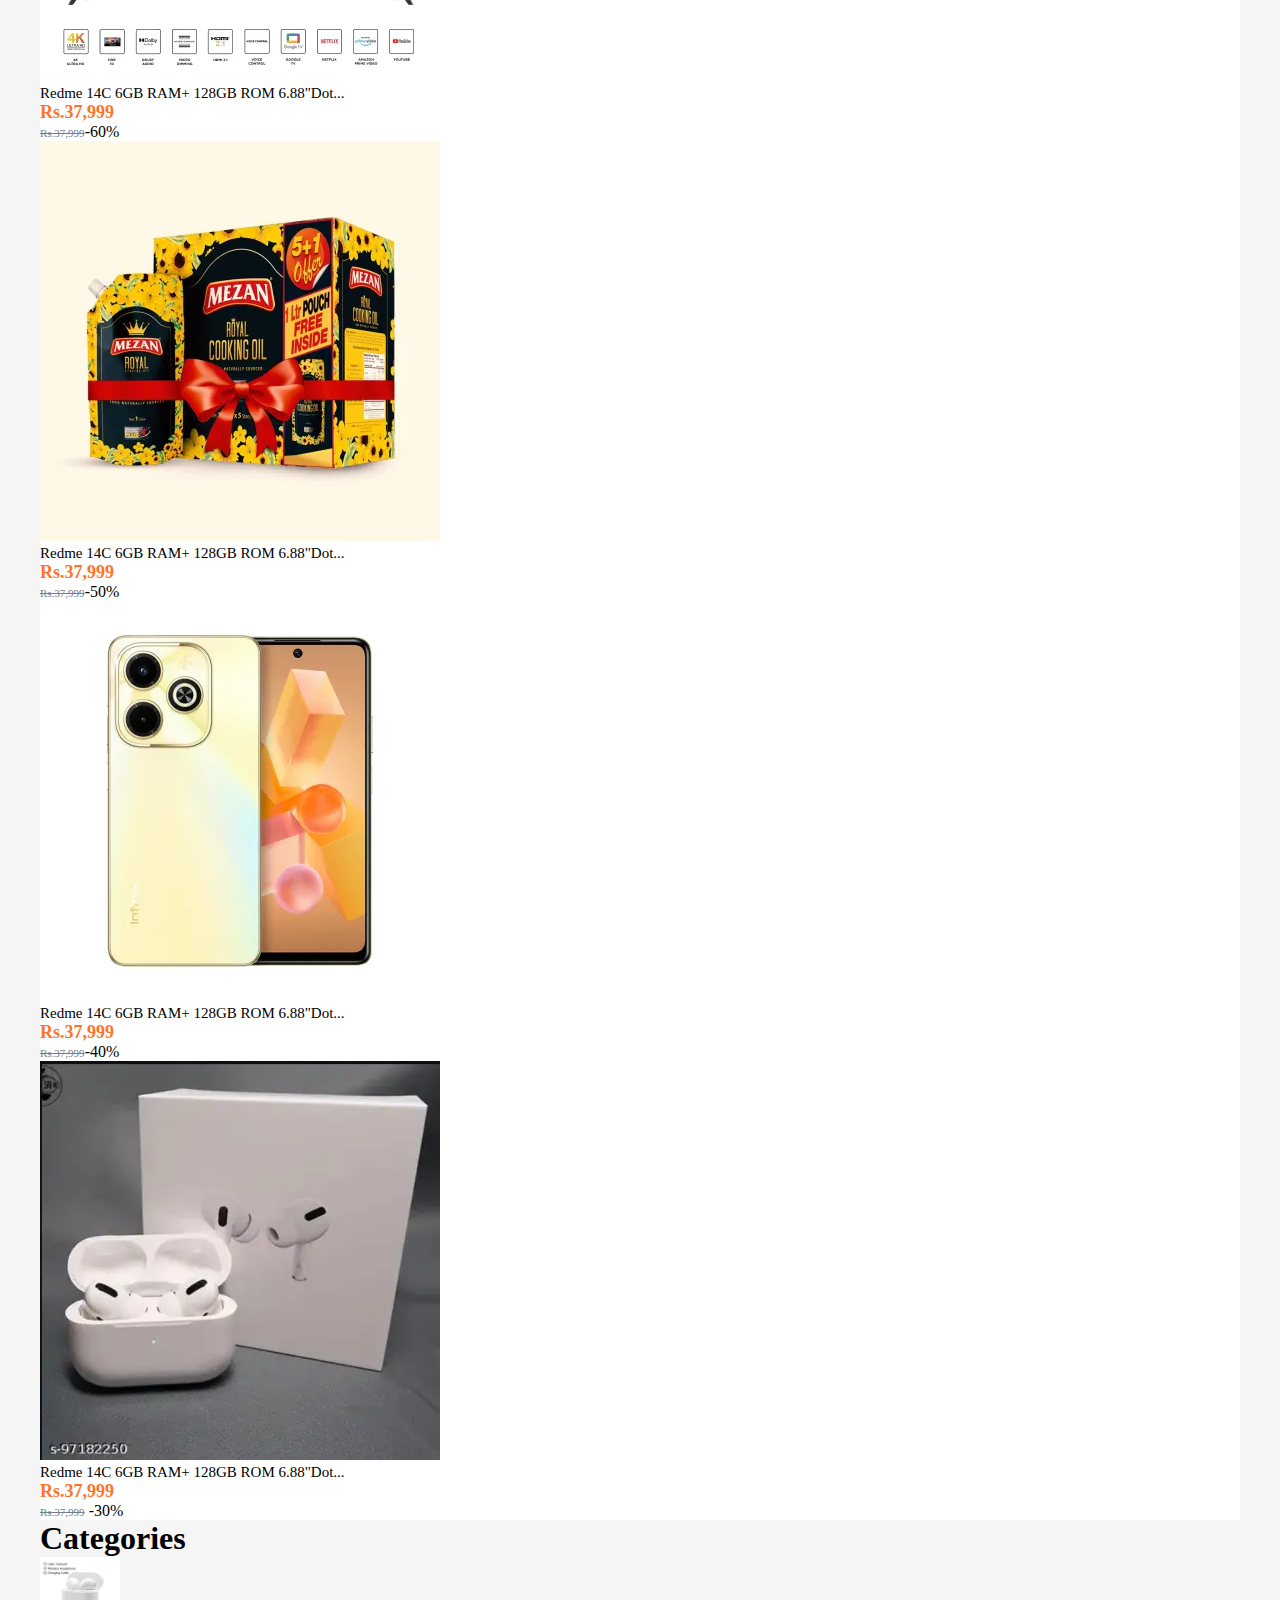
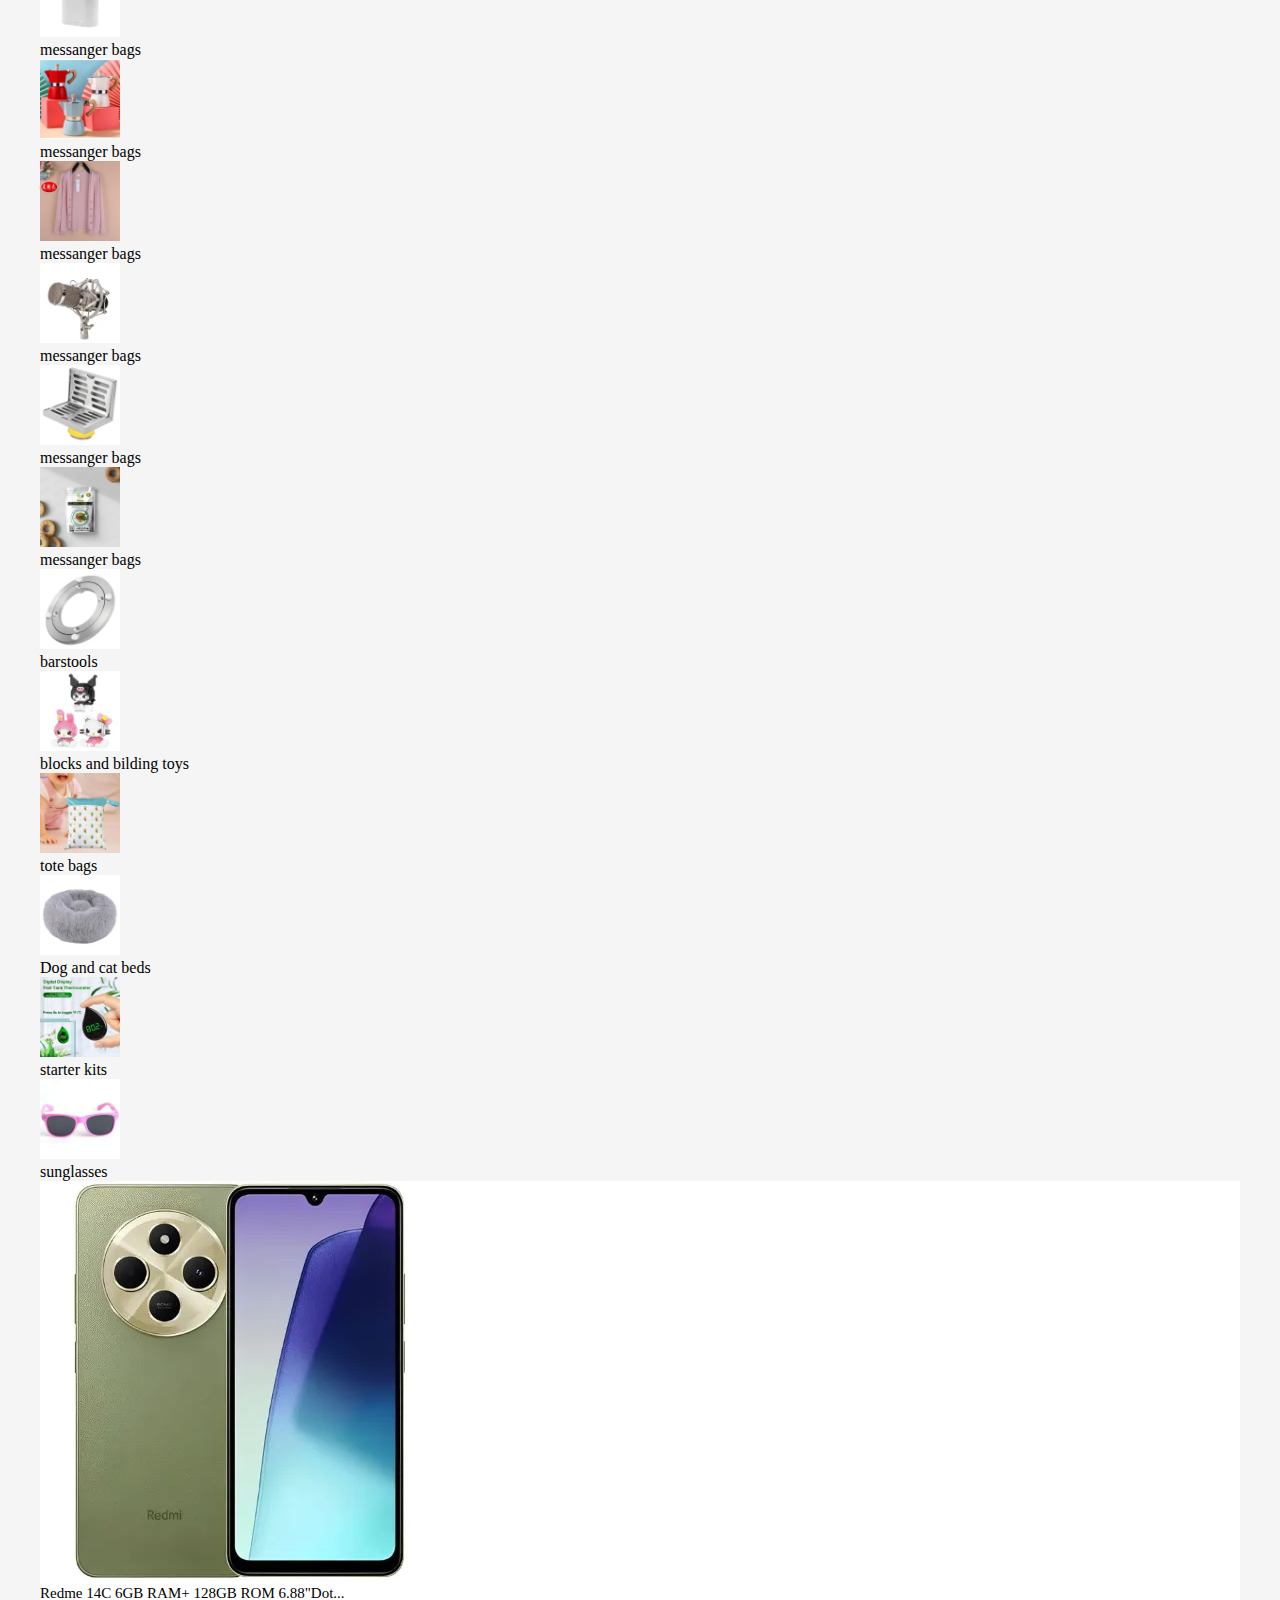
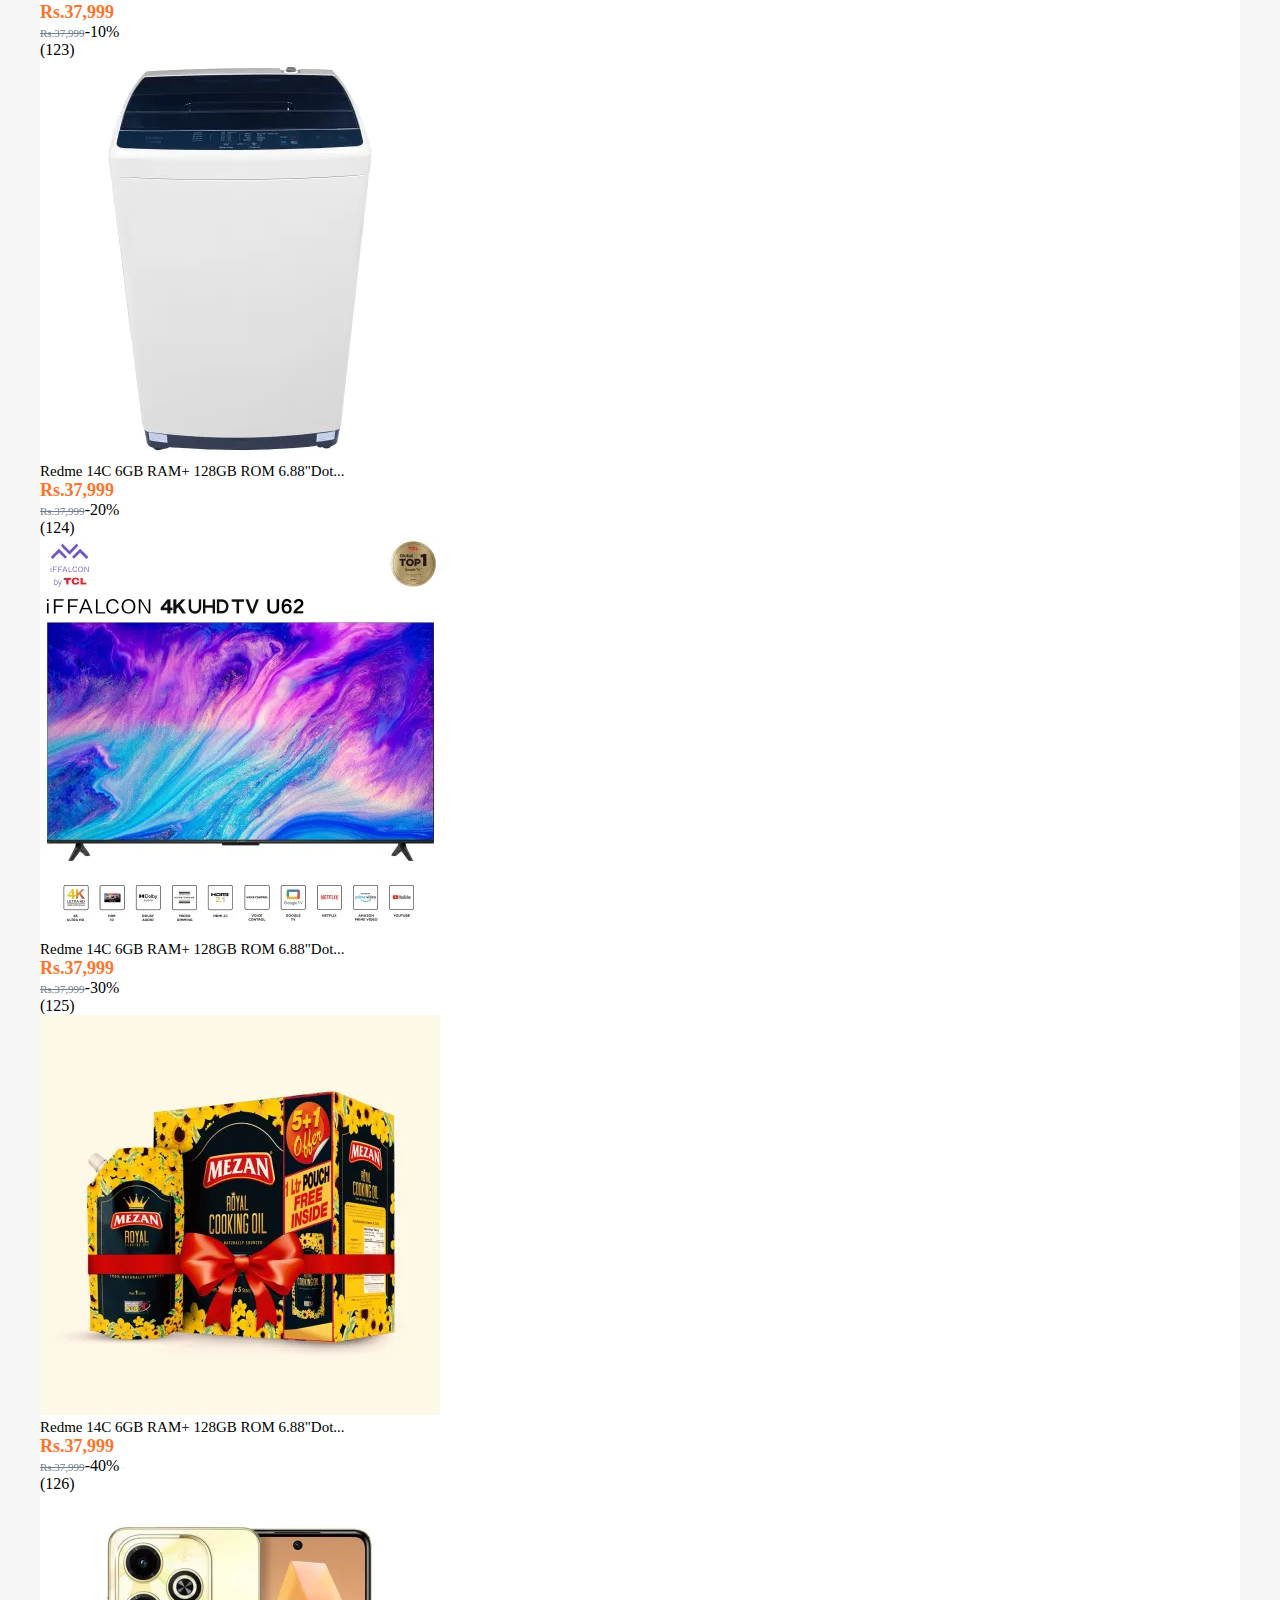
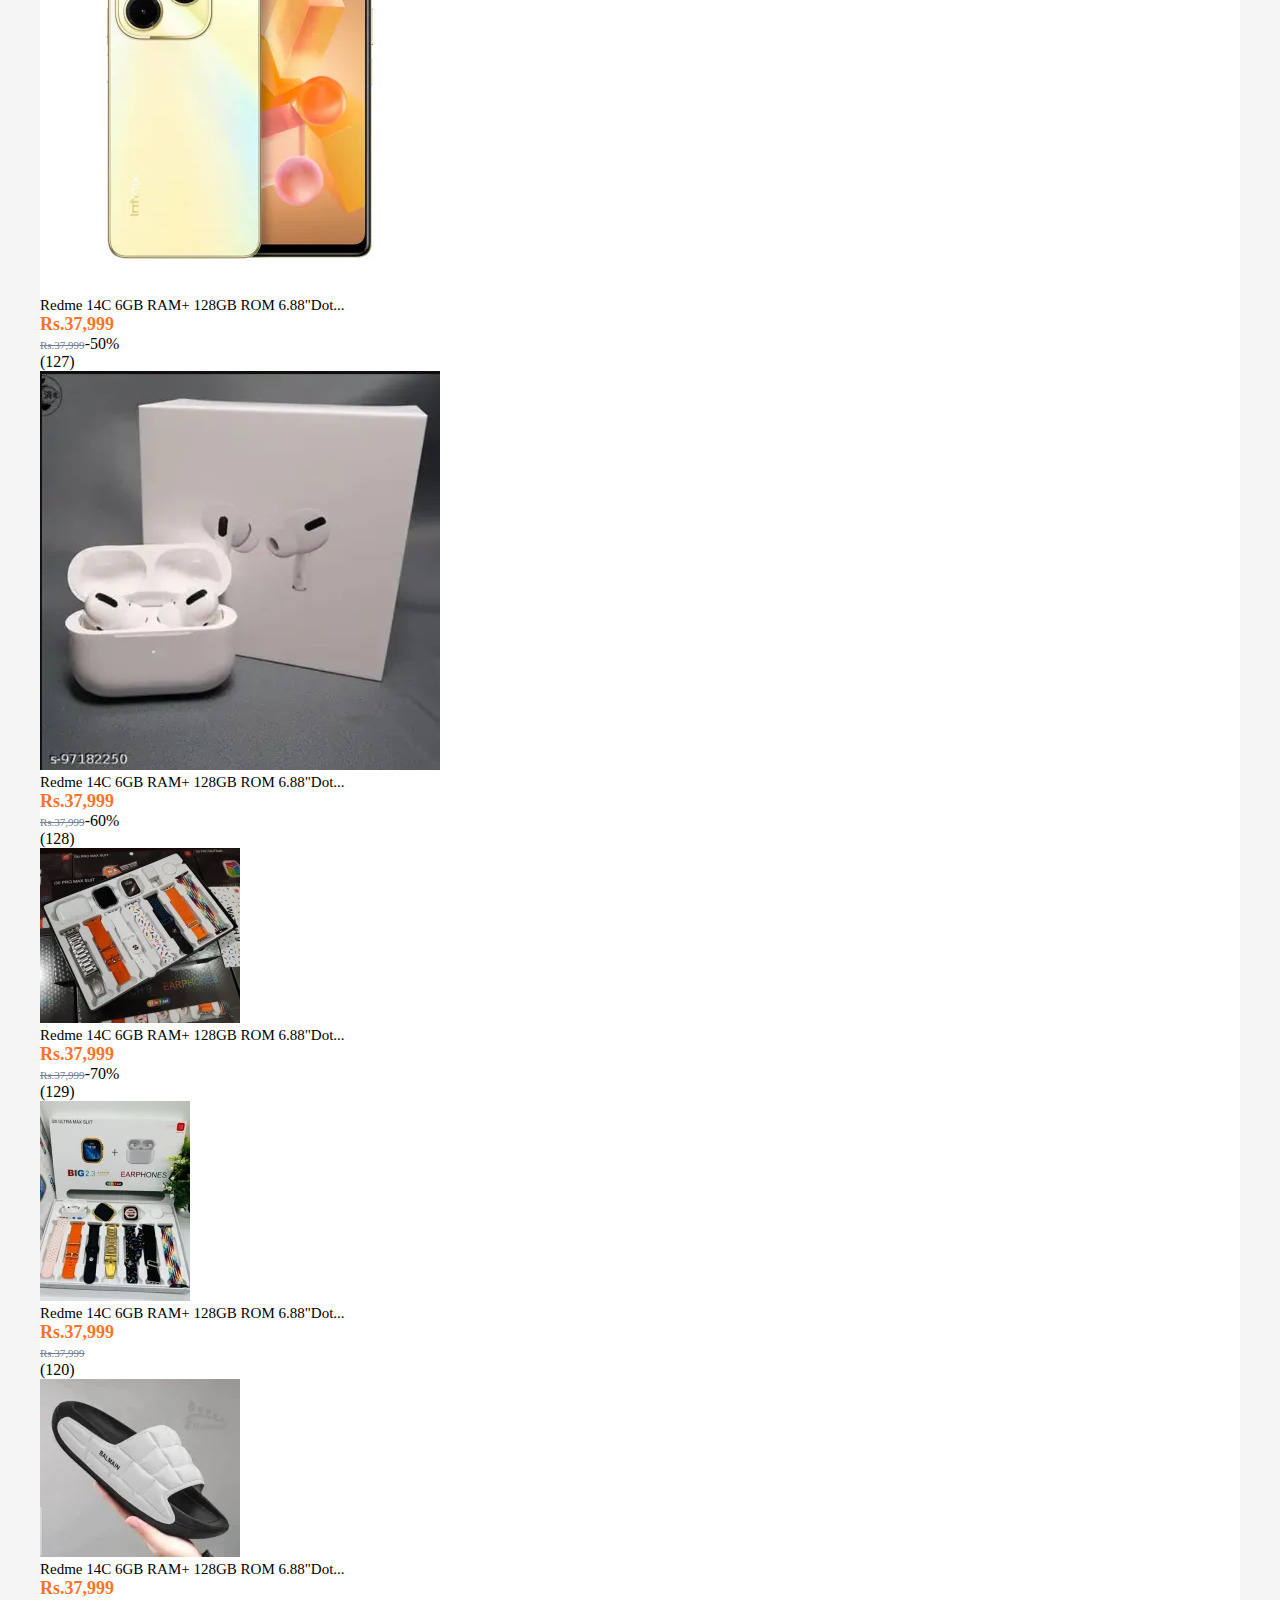
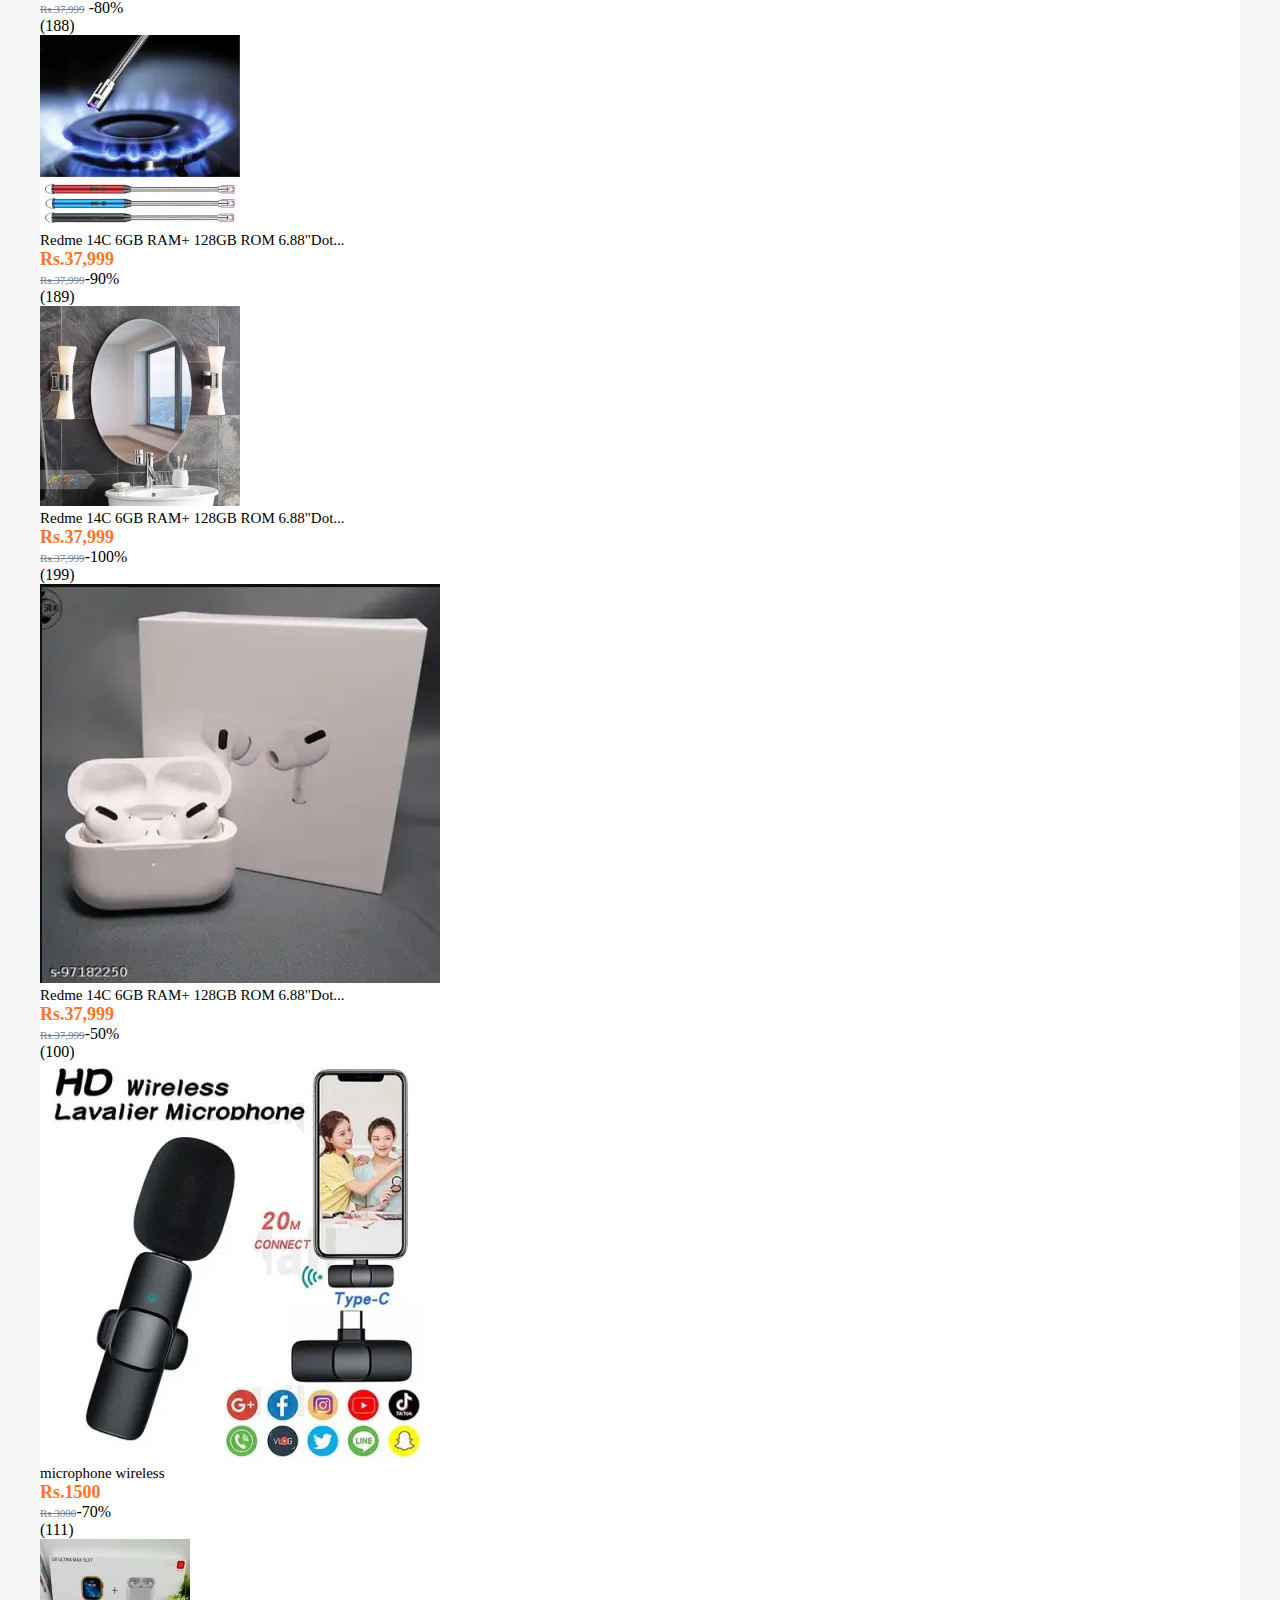
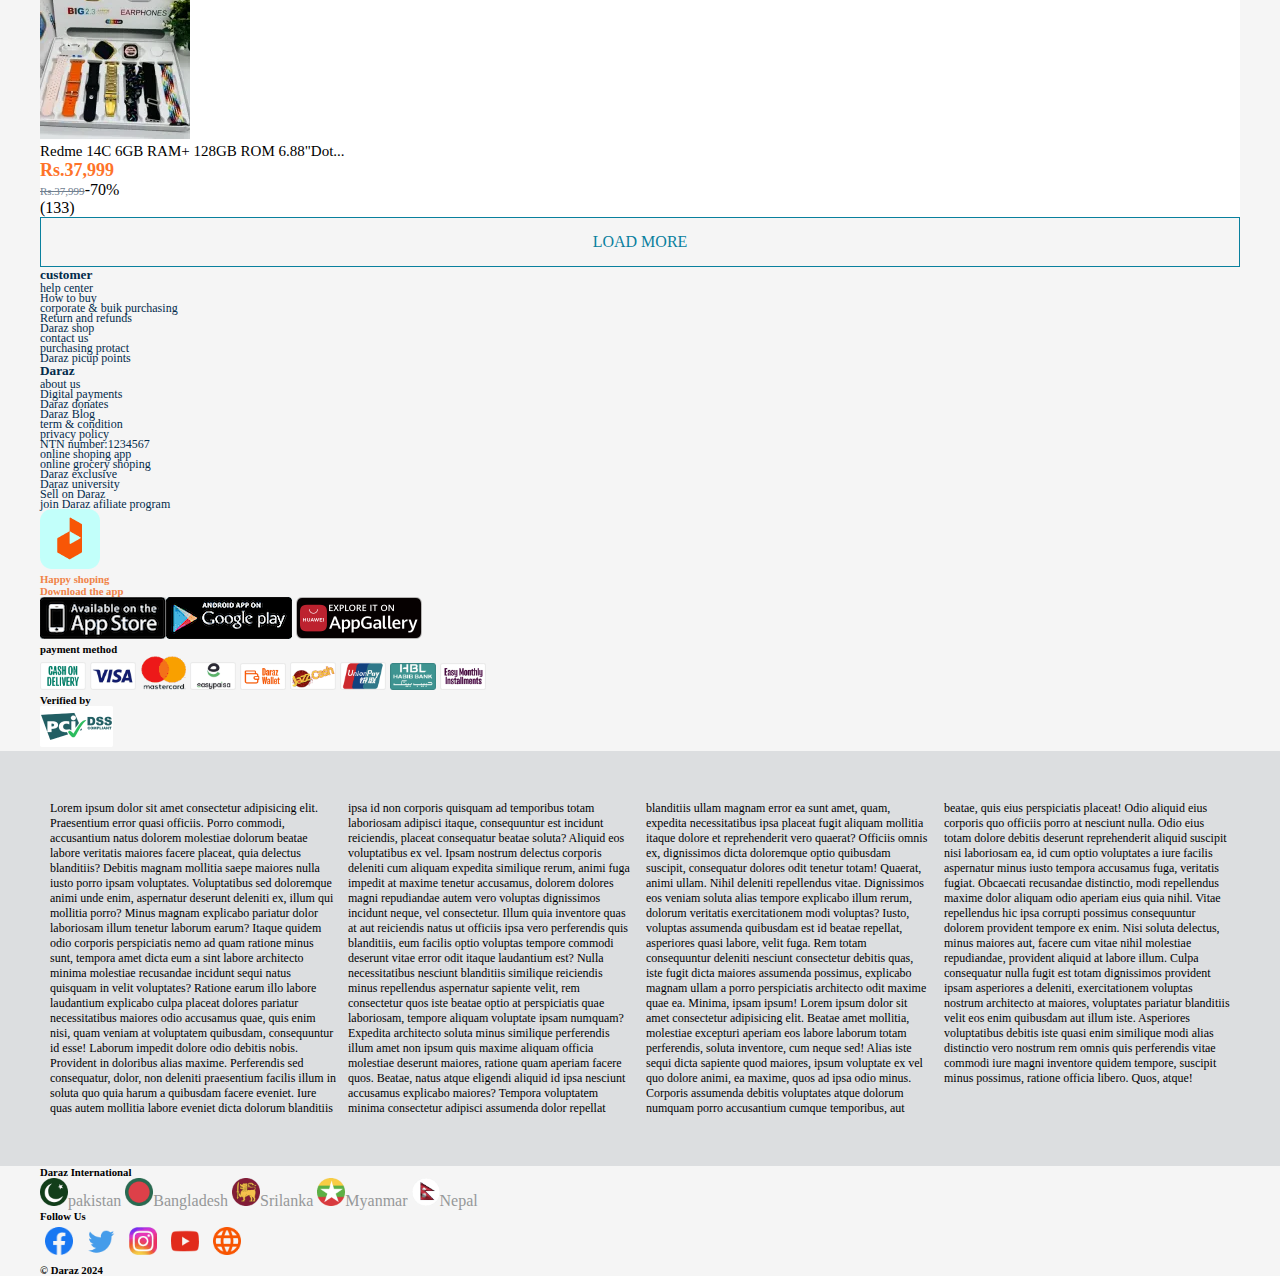
==== commit 60fecb66: "some changes" ====
--- a/index.html
+++ b/index.html
@@ -112,10 +112,11 @@
                         <div class="logo-title mt-5">
                             <img class="title-img" src="./assest/images/2 half logo.webp" alt="dferedgfrsrd">
                         </div>
-                        <div class="title-text mt-5 fw-bold">
-                            <p>TRY DARAZ APP</p>
-                        </div>
-                    </div>
+                        <div class="title-text mt-5">
+                            <span class="fw-normal">TRY DARAZ APP</span>
+                        </div>
+                    </div>
+                    <div class="bg-banner">
                     <div class="module-content">
                         <span><i class="fa-regular fa-star"></i></span> <span>4.8 Rated</span>
                         <p class="text-center">Download the App now</p>
@@ -133,20 +134,26 @@
                         <div class="icon-items d-flex">
                             <img class="icon-img" src="./assest/images/2 car icon.webp" alt="">
                         </div>
-                        <span>free shipping</span>
-
-                    </div>
-                    <div class="skiner d-flex p-2">
+                        <span>Exclusive Vouchers</span>
+
+                    </div>
+                    </div>
+                    <div class="skiner d-flex ">
                         <div class="s-1">
                             <img class="sk-1" src="./assest/images/skinr 1111.webp" alt="">
                         </div>
-                        <div class="app-store">
+                        <div class="app-store m-2">
+                            <div class="first-app">
                             <img class="app"
                                 src="https://img.lazcdn.com/g/tps/imgextra/i4/O1CN01uAl8kB1wEv2DNjdhB_!!6000000006277-2-tps-125-36.png"
                                 alt="">
+                            </div>
+                                <br>
+                                <div class="second-app">
                             <img class="app"
                                 src="https://img.lazcdn.com/g/tps/imgextra/i1/O1CN01QJGFfc1S0mKngu4rQ_!!6000000002185-2-tps-125-36.png"
                                 alt="">
+                                </div>
                         </div>
 
                     </div>
@@ -766,8 +773,8 @@
                 <div class="col-lg-4">
                     <h6>Follow Us</h6>
                     <img class="Follow" src="./assest/images/facebook.png" alt="">
-                    <img class="Follow"src="./assest/images/twitter.png" alt="">
-                    <img class="Follow" src="./assest/images/instagram.png"alt="">
+                    <img class="Follow" src="./assest/images/twitter.png" alt="">
+                    <img class="Follow" src="./assest/images/instagram.png" alt="">
                     <img class="Follow" src="./assest/images/youtube.png" alt="">
                     <img class="Follow" src="./assest/images/Glob.png" alt="">
                 </div>
--- a/assest/style.css
+++ b/assest/style.css
@@ -1,32 +1,36 @@
-*{
+* {
     padding: 0;
     margin: 0;
     box-sizing: border-box;
 }
-body{
+
+body {
     background-color: #f5f5f5;
 }
-body a{
+
+body a {
     text-decoration: none;
     color: white;
 }
 
- body,img{
+body,
+img {
     max-width: 100%;
 }
 
-ul li{
+ul li {
     display: flex;
     text-decoration: none;
     color: aliceblue;
 }
-.container{
+
+.container {
     max-width: 1200px;
     margin: 0 auto;
 }
 
 /* header start  */
-header{
+header {
     position: fixed;
     top: 0;
     /* position: relative; */
@@ -39,116 +43,155 @@
     max-width: 100%;
     /* position: relative; */
     z-index: 2;
-   
-   
-} 
-
-
-
-
-
-ul{
+
+
+}
+
+
+
+
+
+ul {
     display: flex;
     justify-content: end;
     align-items: flex-start;
-   gap: 30px;
-   
-}
-header ul li a:hover{
+    gap: 30px;
+
+}
+
+header ul li a:hover {
     color: #f08348;
 }
-.header{
+
+.header {
     max-width: 1188px;
     margin-left: 20px;
 }
 
 
-.nav-logo img{
+.nav-logo img {
     width: 127px;
     /* margin-left: 59px; */
 }
 
-.nav{
+.nav {
     max-width: 1000px;
     display: flex;
     justify-content: center;
     gap: 80px;
     align-items: center;
-  
-}
-
-#search{
+
+}
+
+#search {
     padding: 10px;
     border-color: white;
     width: 443px;
     height: 45px;
 }
-.fa-cart-shopping{
+
+.fa-cart-shopping {
     font-size: 30px;
     color: white;
 }
- .nav a{
-    color:orangered;
+
+.nav a {
+    color: orangered;
     background-color: rgb(253, 248, 240);
     padding: 12px;
     border-bottom: white;
 
 }
+
 /* header end */
 
 /* slider content start */
-.title{
+.title {
     gap: 10px;
     margin: 5px;
-    background-color:#ffece5;
-}
-.carousel-indicators [data-bs-target]{
+    /* background-color:#ffece5; */
+}
+
+.carousel-indicators [data-bs-target] {
     width: 12px;
     height: 10px;
     border-radius: 50%;
-    
-}
-
-
-.title-img{
+
+}
+
+
+.title-img {
     width: 25px;
     height: 42px;
 }
-.title-text{
+
+.title-text {
     color: brown;
 }
-.module-content{
-    background-color: #fe7329;
+
+span.fw-normal {
+    font-size: 12px;
+}
+
+.bg-banner {
+    background-image: url('./images/banner-small-bg.png');
+    background-position: center;
+    background-repeat: no-repeat;
+    background-size: 100% auto;
+    height: 158px;
+    overflow: hidden;
+    width: 100%;
+  padding: 5px;
+}
+
+.module-content {
+    /* background-color: #fe7329; */
     font-size: 13px;
     border-radius: 5px;
 }
-.free-shipping-icons{
-    padding: 10px;
-    background-color: #fc5878;
-    font-size: 15px;
-   
-}
-.icon-img{
-  width: 36px;
-}
-.sk-1{
-    width: 80px;
-}
-
-.app{
-    width: 80px;
-}
-
-.last-p{
+
+.free-shipping-icons {
+    padding: 5px;
+    /* background-color: #fc5878; */
+    font-size: 12px;
+    justify-content: center;
+    align-items: center;
+    flex-direction: row;
+    gap: 5px;
+
+}
+
+.icon-img {
+    width: 36px;
+}
+
+.sk-1 {
+    width: 150px;
+}
+
+.app {
+    width: 132px;
+}
+
+.app-store {
+    line-height: 18px;
+}
+
+.last-p {
+    color: black;
     font-size: 10px;
 }
 
-.two-clm{
-    background-color: #fc5878;
+.two-clm {
+    background: linear-gradient(90deg, #fff, hsla(0, 0%, 100%, 0)), linear-gradient(179.27deg, #ffedd6 .83%, #ffc3e3 46.78%, #fff 99.57%), linear-gradient(0deg, #fff, #fff);
+    ;
+
+    /* background-color: #fc5878; */
     border-radius: 5px;
-    line-height: 17px;
+    /* line-height: 17px; */
     color: white;
 }
+
 /* slider content end */
 /* three banner start */
 
@@ -159,57 +202,65 @@
     background-repeat: no-repeat;
      */
 
-.banner-img{
+.banner-img {
     width: 100%;
     height: 140px;
     object-fit: cover;
     border-radius: 15px;
 }
+
 /* banner end */
 
 
- span.sale-a{
+span.sale-a {
     color: orangered;
     background-color: white;
     padding: 15px;
-    border:1px solid #fe7329;
-}
-
-.sale-p{
+    border: 1px solid #fe7329;
+}
+
+.sale-p {
     color: #fe7329;
 }
+
 /* first product row start */
 
-.picture-wrap{
+.picture-wrap {
     background-color: white;
 }
-.picture-wrap:hover{
-       box-shadow: rgb(141, 139, 139) 1px 1px 1px 1px ;
-}
-
-.price{
+
+.picture-wrap:hover {
+    box-shadow: rgb(141, 139, 139) 1px 1px 1px 1px;
+}
+
+.price {
     color: #fe7329;
     font-size: large;
     font-weight: 600;
 }
-.card-title{
+
+.card-title {
     line-height: 17px;
 }
-.card-title p{
-    
+
+.card-title p {
+
     font-size: 15px;
 }
-del{
+
+del {
     font-size: 11px;
     color: slategrey;
 }
+
 /* categories section start */
 
-.images-z{
+.images-z {
     width: 80px;
     text-align: center;
 }
-.load-more{
+
+.load-more {
     text-align: center;
     color: rgb(9, 128, 158);
     padding: 15px 7px;
@@ -218,37 +269,40 @@
 
 
 
-.fa-star{
-color:goldenrod;
+.fa-star {
+    color: goldenrod;
+    font-size: 10px;
     /* color: #f08348; */
 }
 
 /* footer section start */
-.footer-section{
-    color:rgb(0, 81, 255);
-}
-
-.footer-section p{
+.footer-section {
+    color: rgb(3, 43, 75);
+}
+
+.footer-section p {
     font-size: 12px;
     line-height: 10px;
 
 }
-.footer-section p:hover{
+
+.footer-section p:hover {
     text-decoration: underline 2px;
 }
 
-.footer-h{
+.footer-h {
     color: #f08348;
 }
+
 /* footer end */
 
 /* payment-method section start */
 
-.cash-card{
+.cash-card {
     width: 46px;
 }
 
-.para{
+.para {
     background-color: rgb(220, 222, 224);
     font-size: 12px;
     columns: 4;
@@ -256,14 +310,17 @@
 }
 
 
-.nation-logo{
+.nation-logo {
     width: 28px;
-    
-}
-.nation-a{
+    /* height: 28px; */
+
+}
+
+.nation-a {
     color: rgb(149, 152, 153);
 }
-.Follow{
+
+.Follow {
     width: 28px;
     margin: 5px;
-}
+}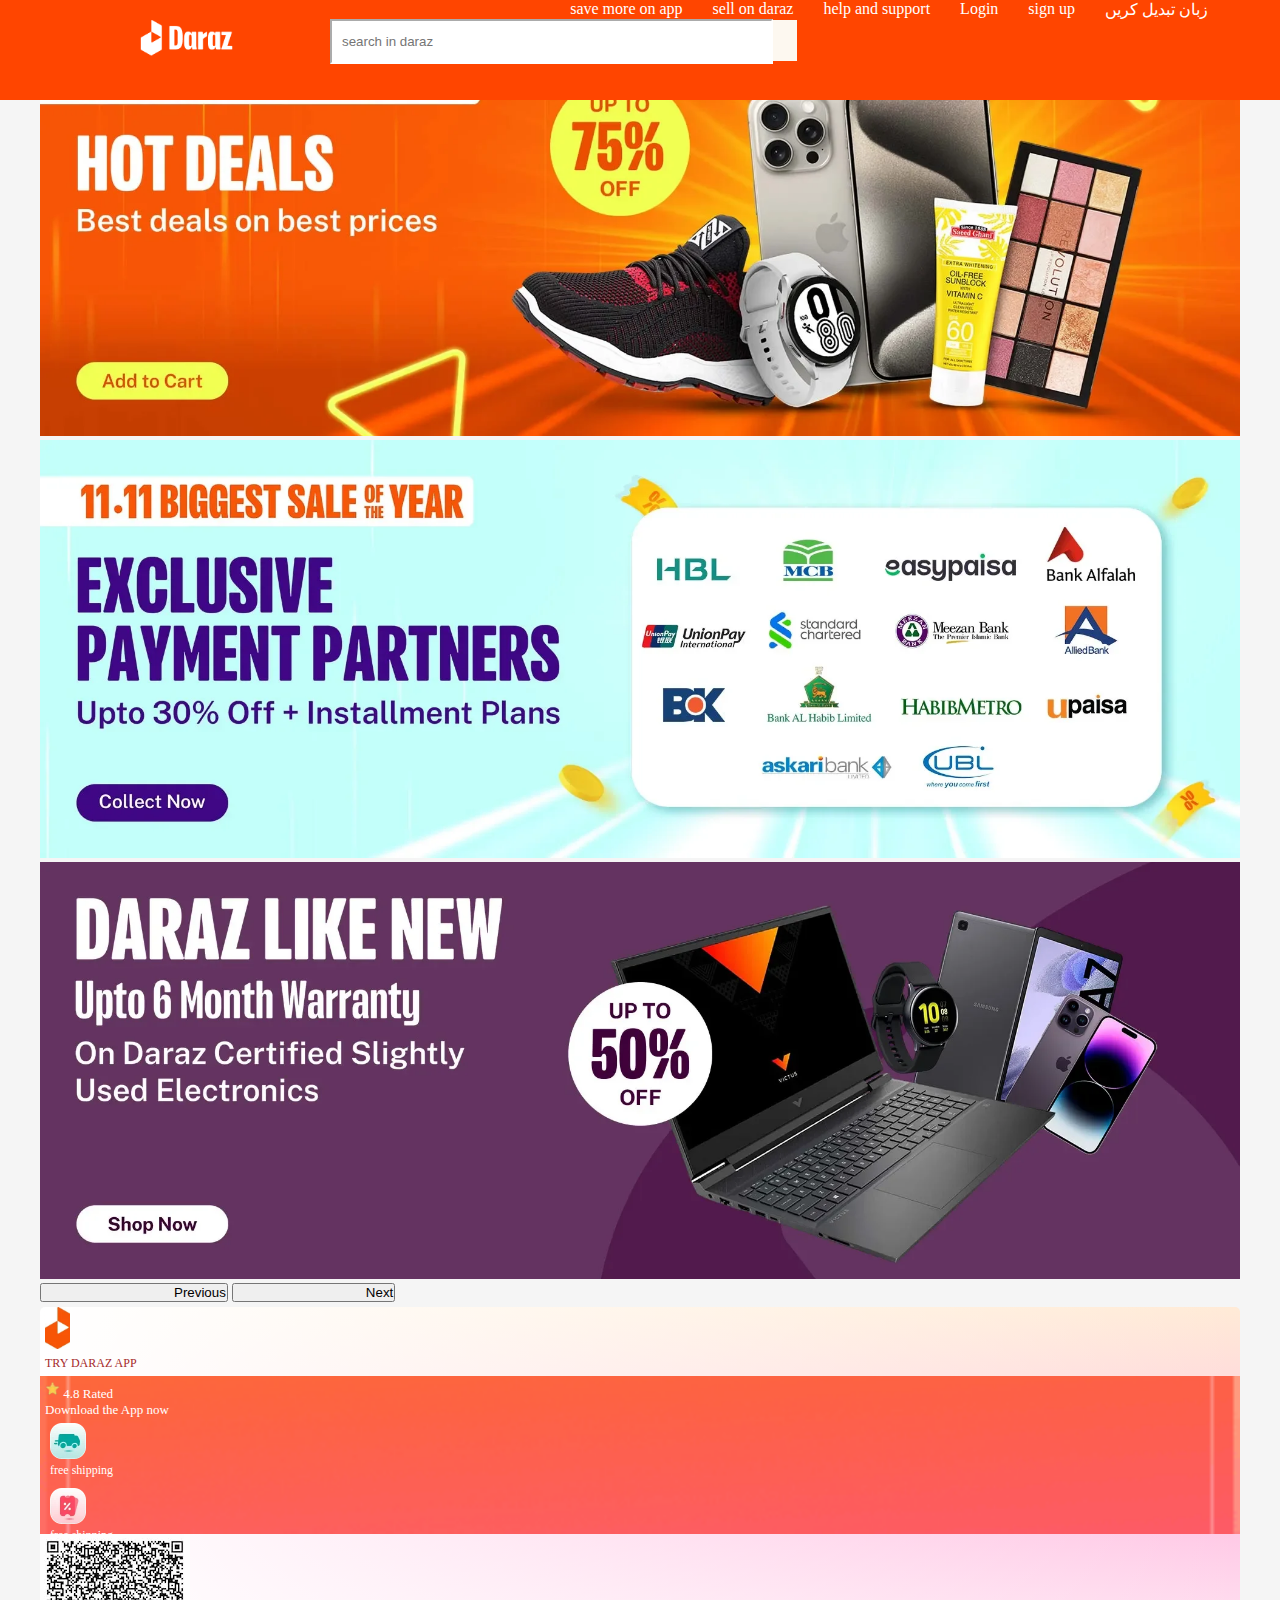
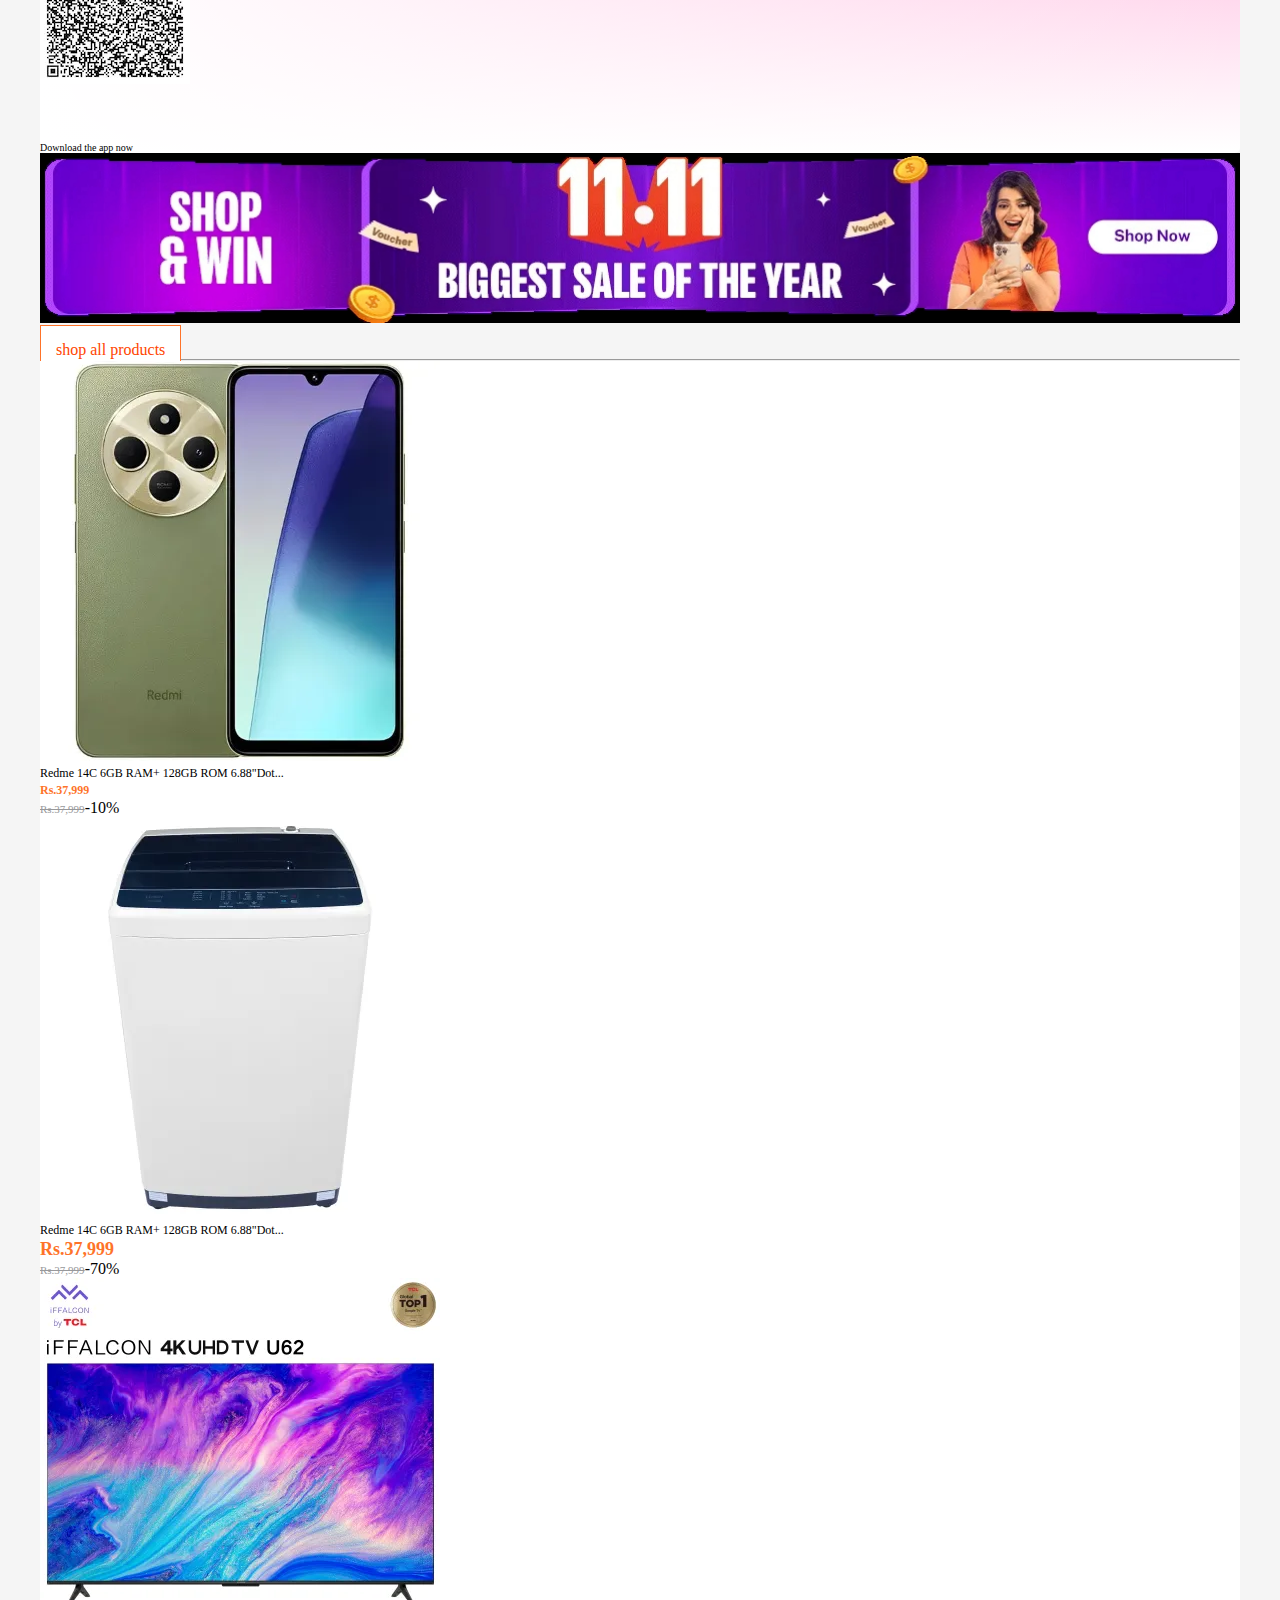
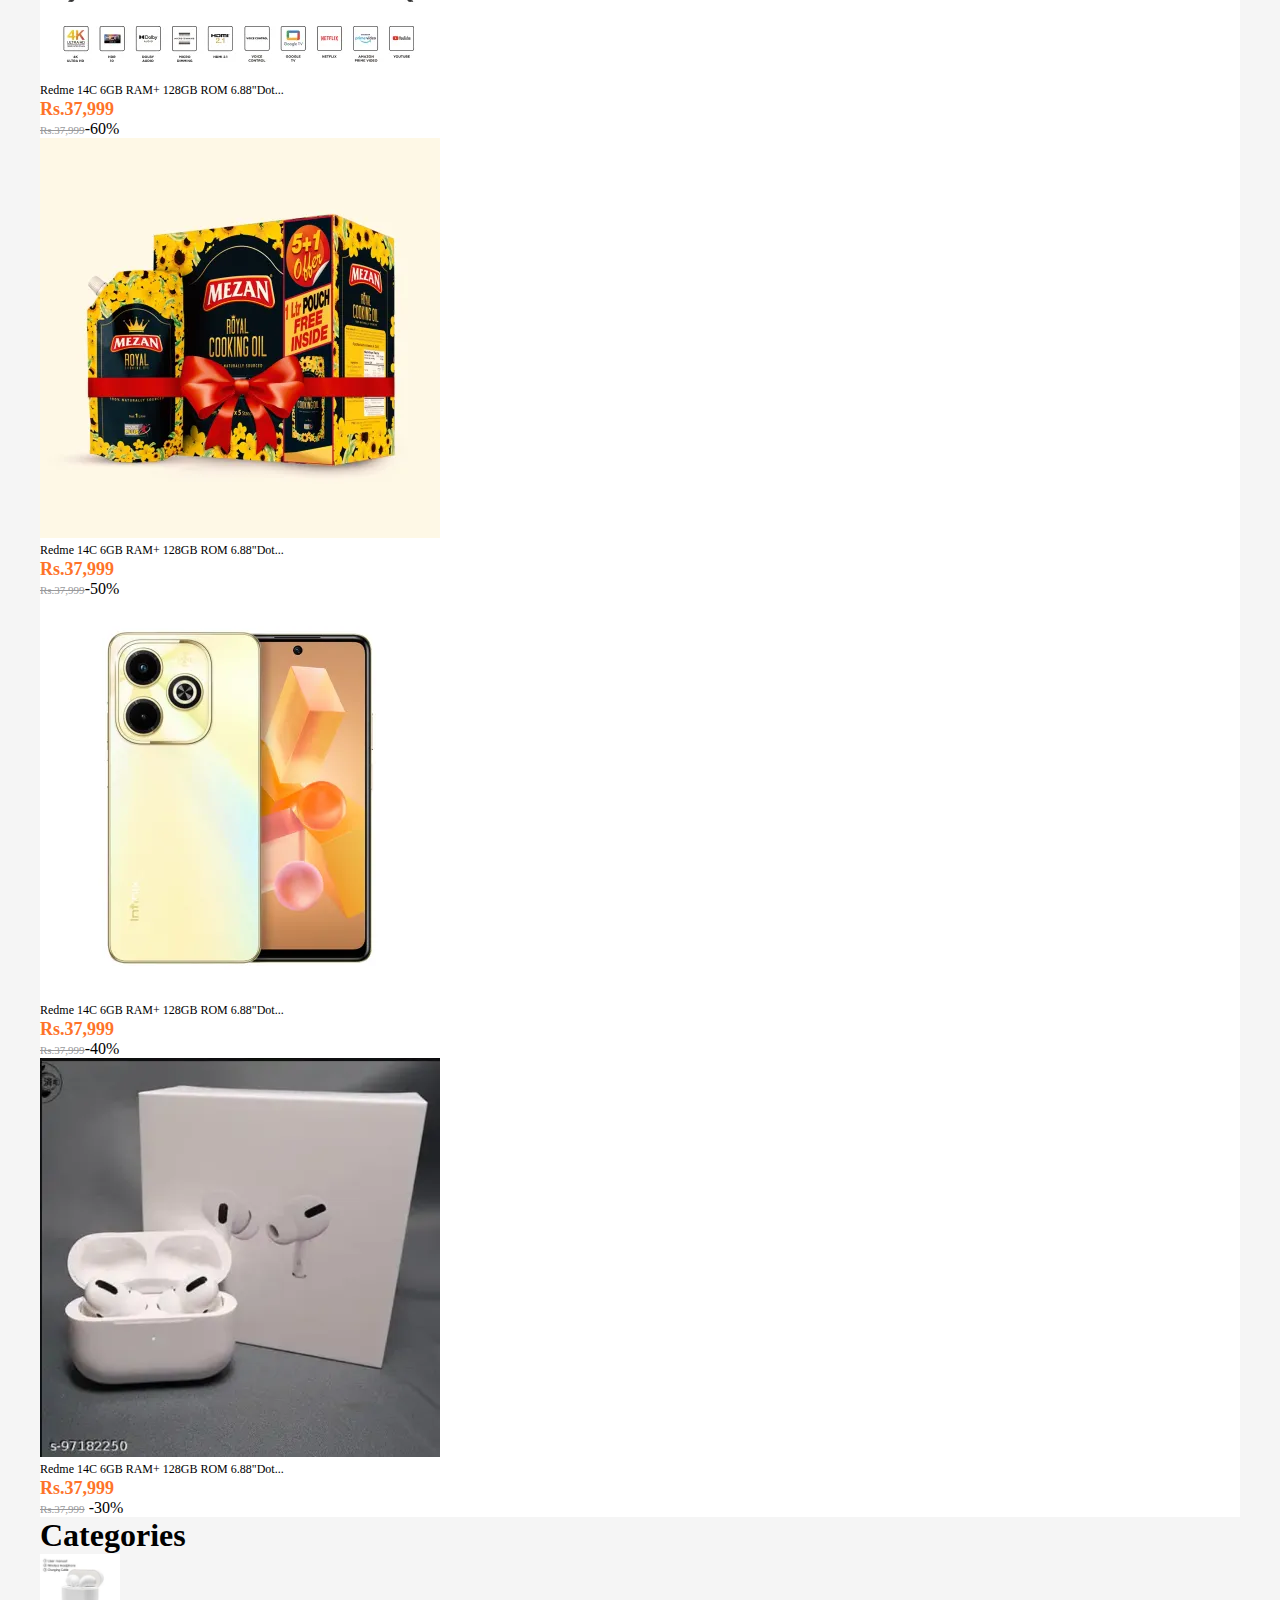
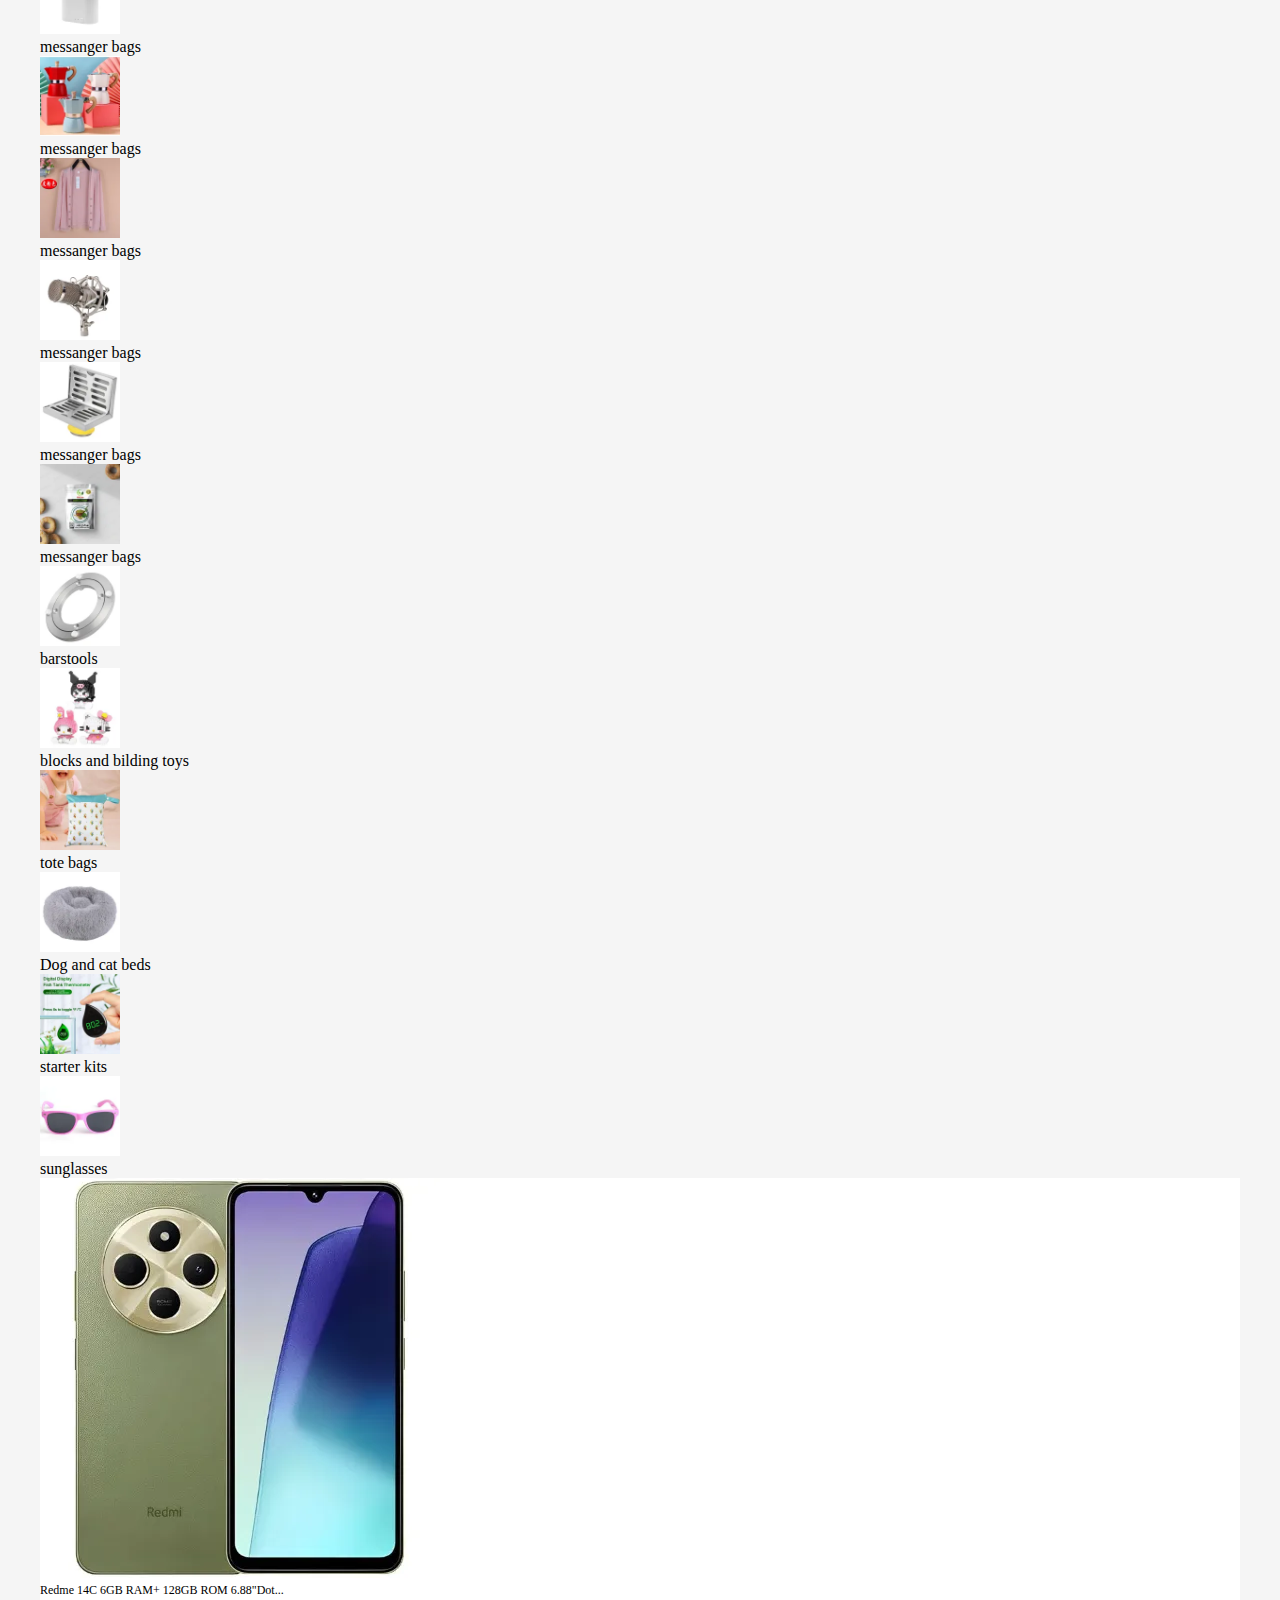
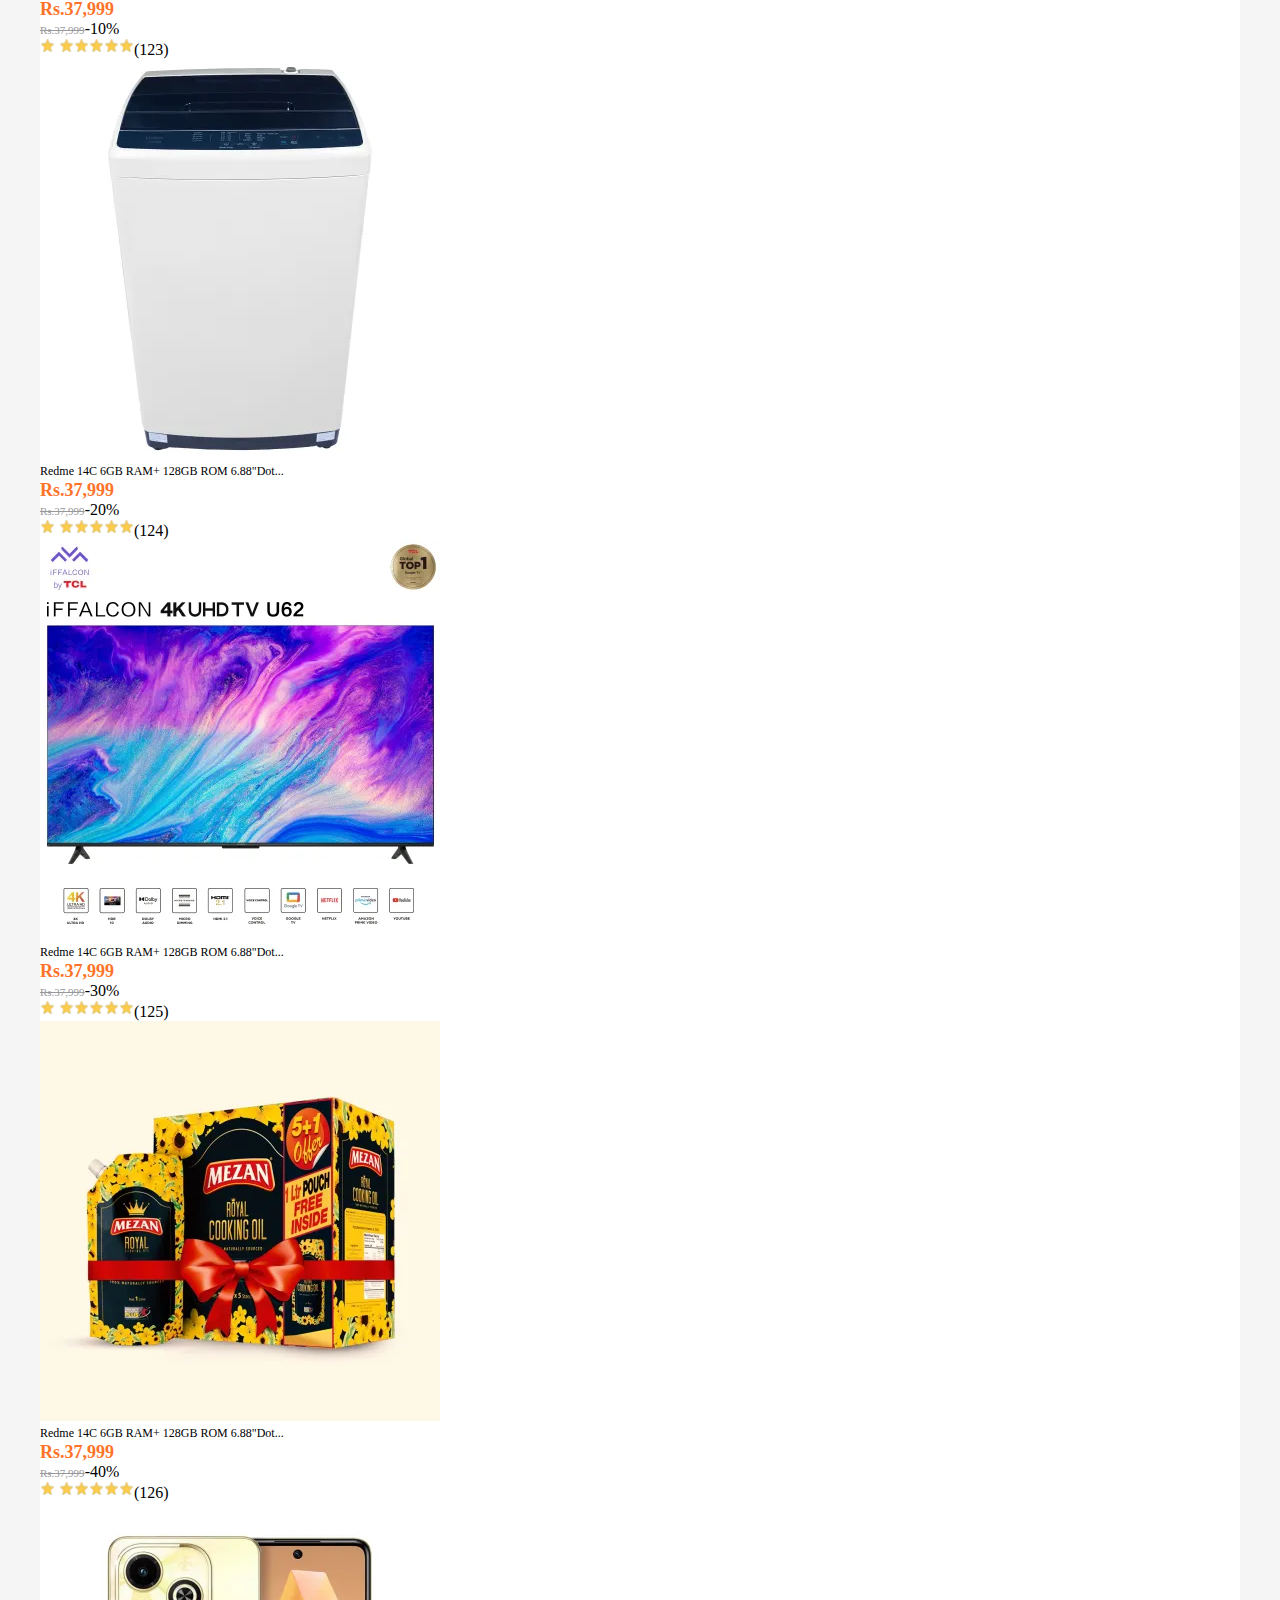
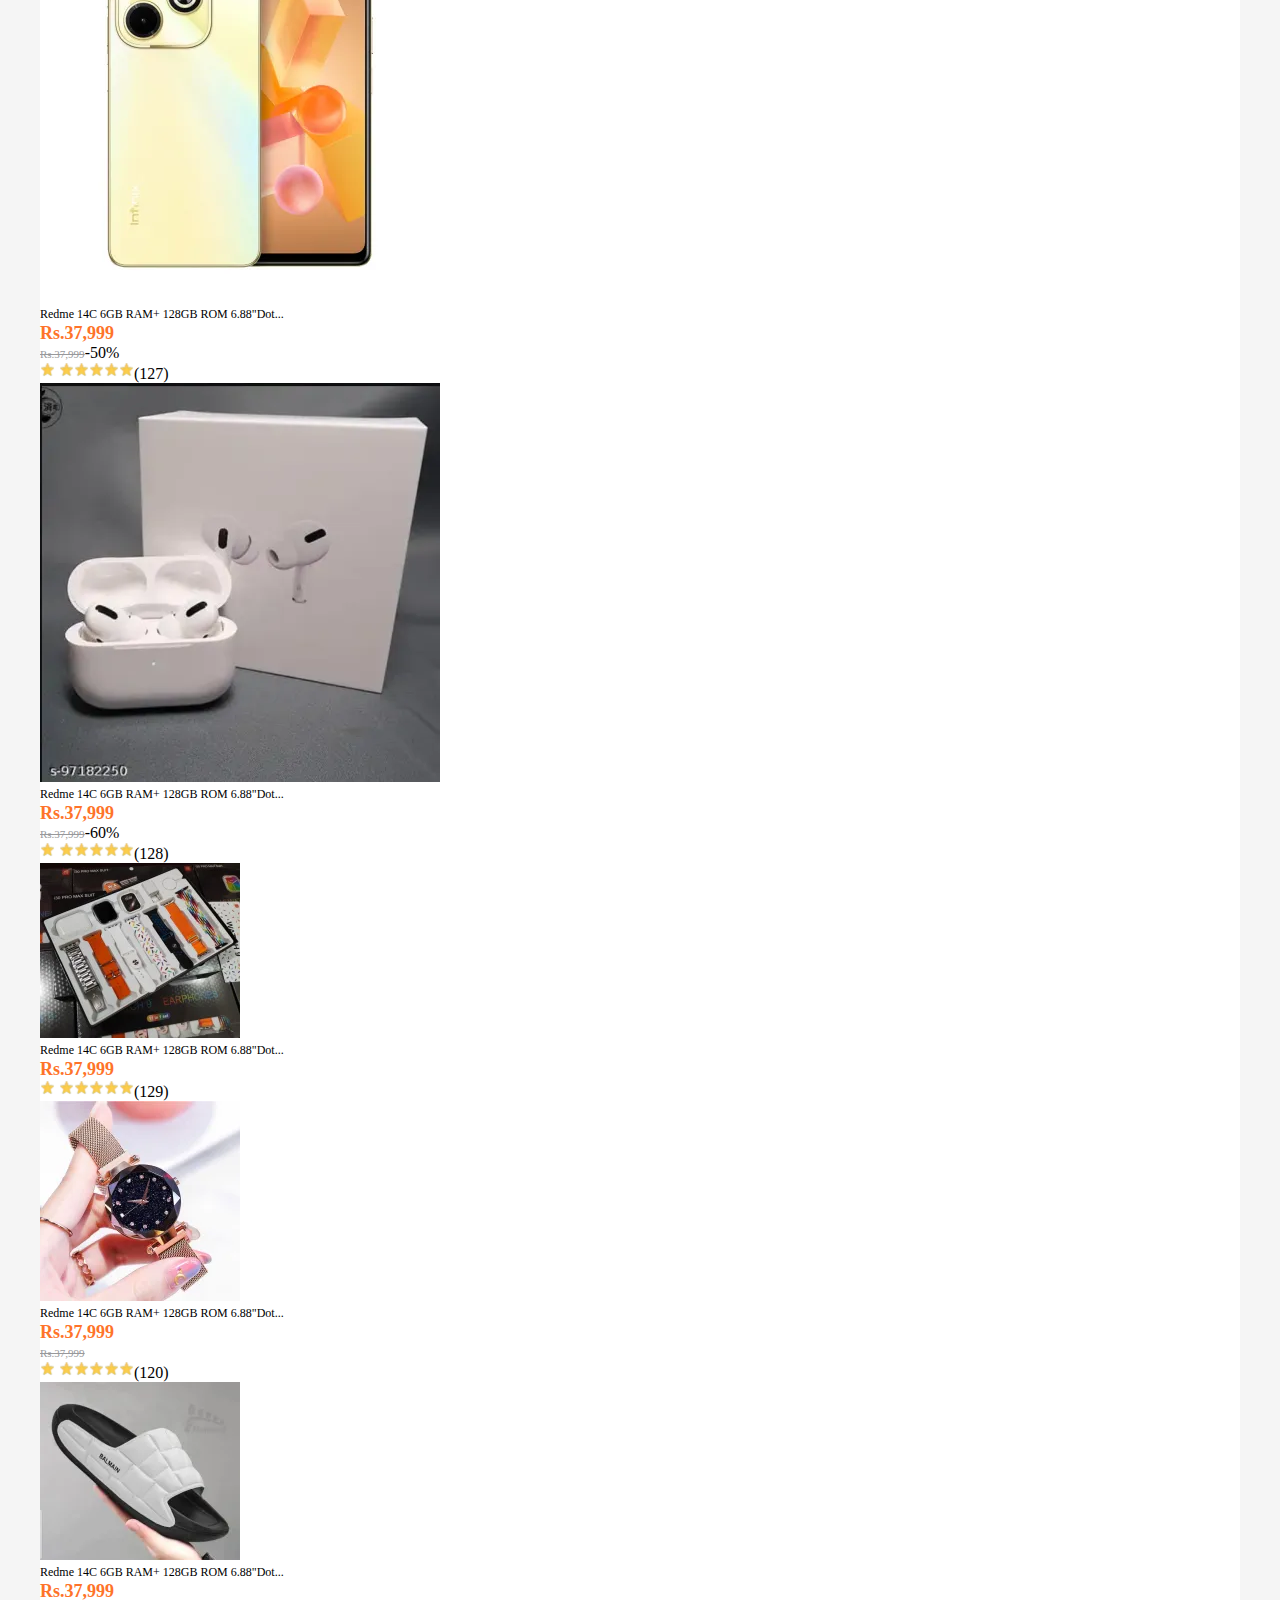
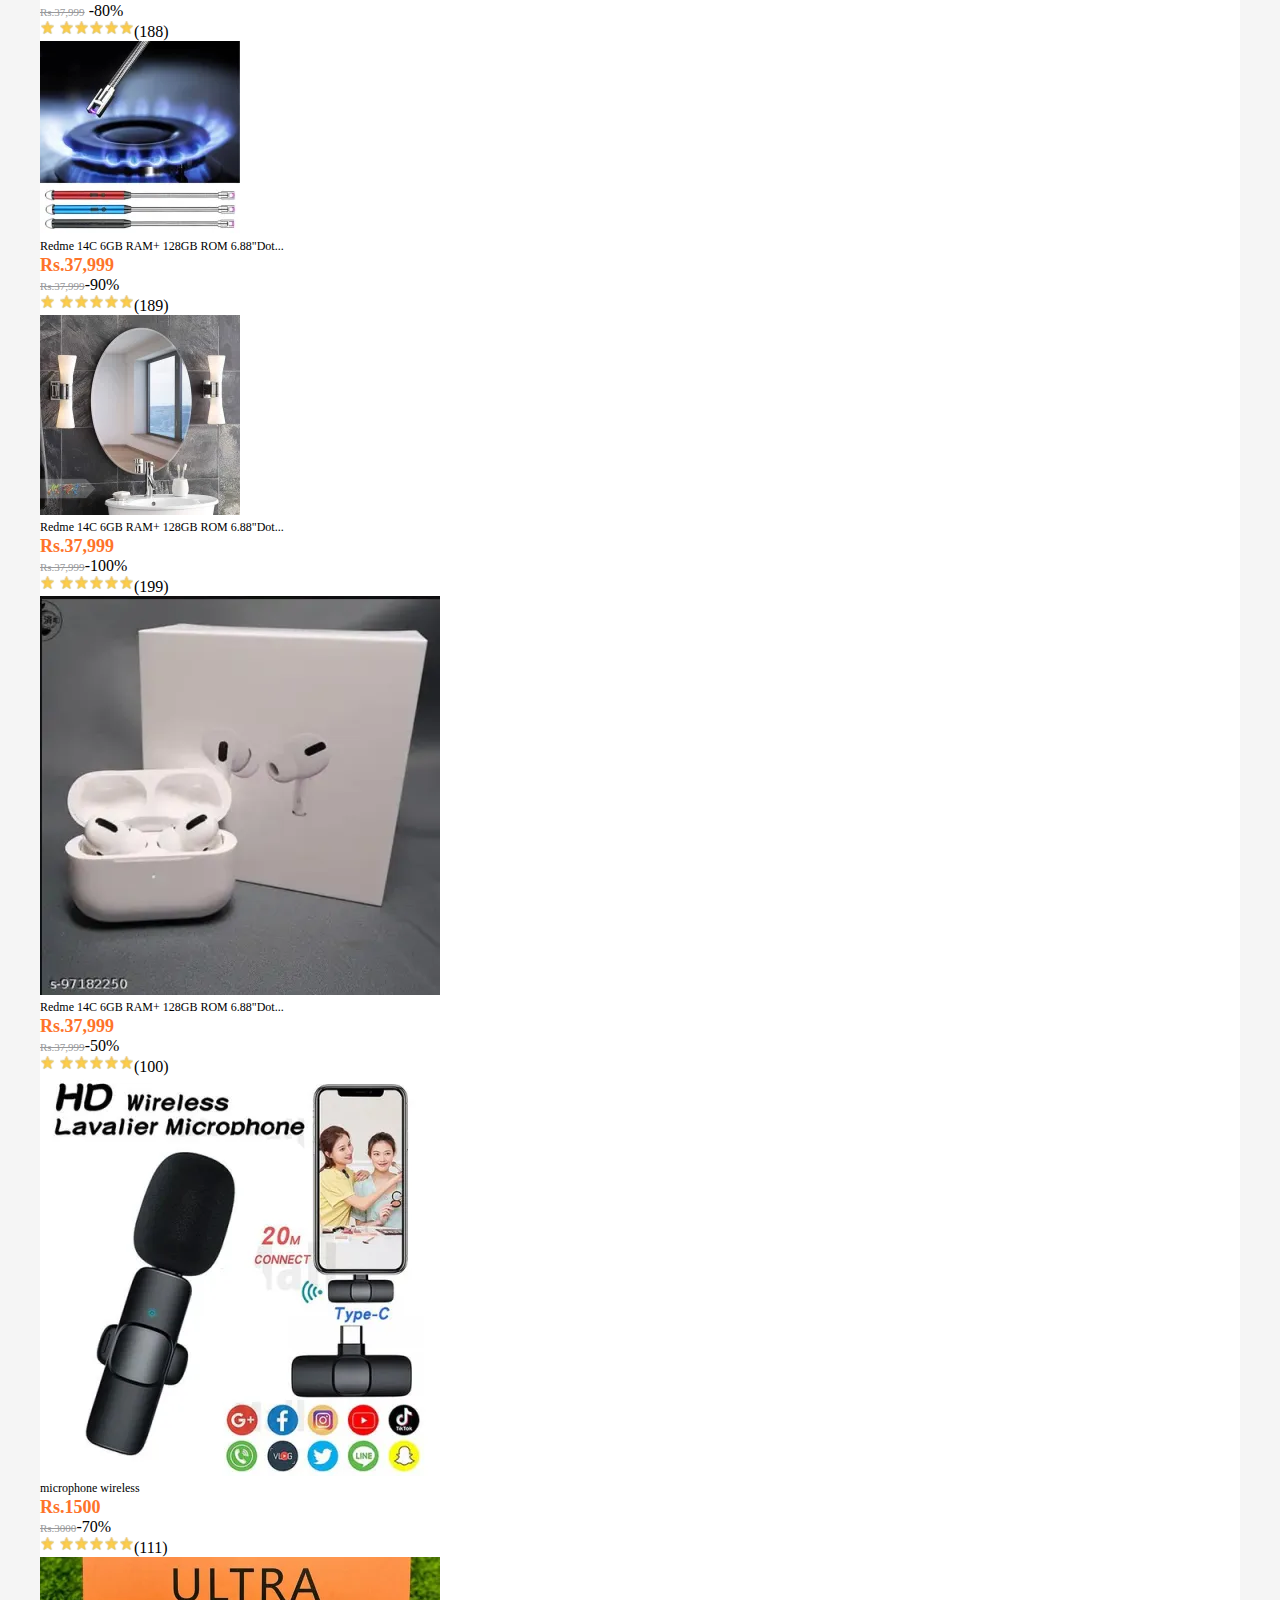
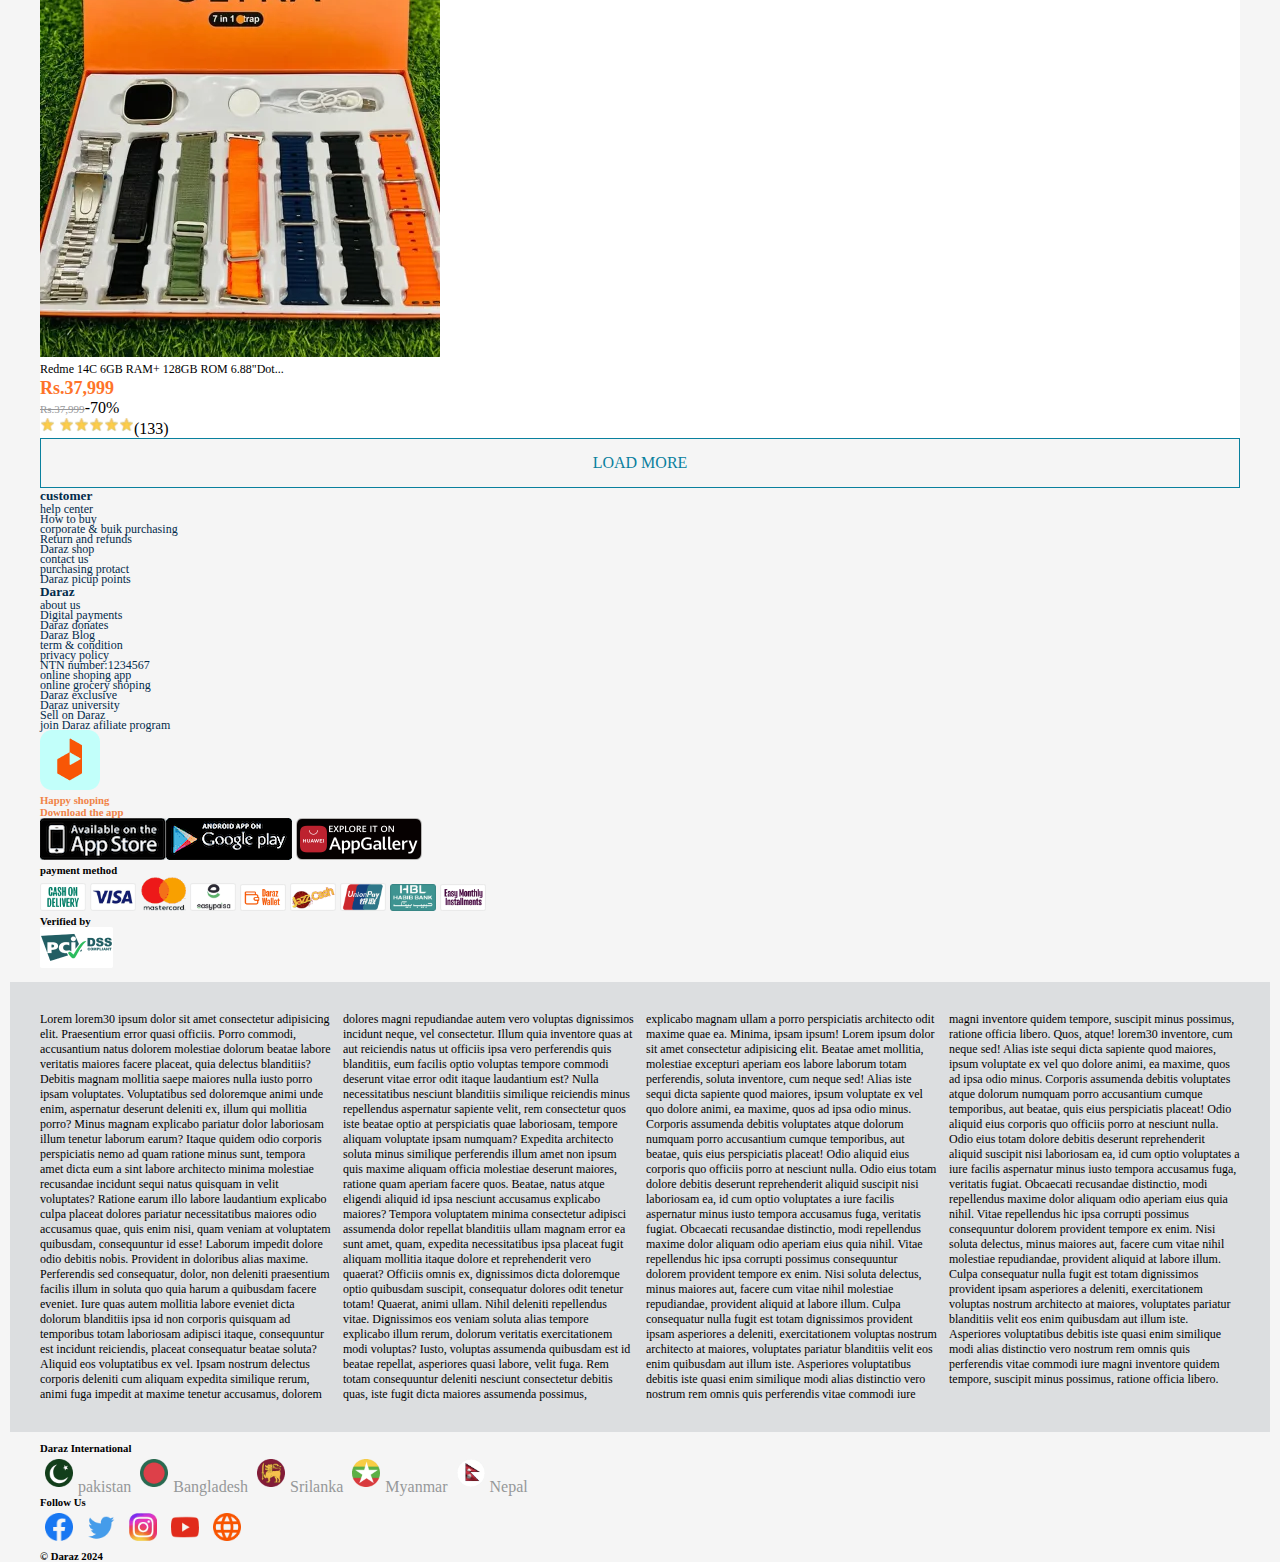
==== commit 909be60e: "add" ====
--- a/index.html
+++ b/index.html
@@ -15,6 +15,8 @@
         integrity="sha512-Kc323vGBEqzTmouAECnVceyQqyqdsSiqLQISBL29aUW4U/M7pSPA/gEUZQqv1cwx4OnYxTxve5UMg5GT6L4JJg=="
         crossorigin="anonymous" referrerpolicy="no-referrer" />
     <link rel="stylesheet" href="./assest/style.css">
+    
+               
 </head>
 <style>
     .custom {
@@ -117,26 +119,27 @@
                         </div>
                     </div>
                     <div class="bg-banner">
-                    <div class="module-content">
-                        <span><i class="fa-regular fa-star"></i></span> <span>4.8 Rated</span>
-                        <p class="text-center">Download the App now</p>
-                    </div>
-                    <div class="free-shipping-icons d-flex">
-                        <div class="icon-items d-flex align-item-center">
-                            <img class="icon-img" src="./assest/images/car 1 icon.webp" alt="">
-                        </div>
-                        <span>free shipping</span>
-                        <!-- <div class="icon-items">
+                        <div class="module-content">
+                            <span><img class="gold-star" src="./assest/images/gold-star.webp" alt=""></span> <span>4.8
+                                Rated</span>
+                            <p class="text-center">Download the App now</p>
+                        </div>
+                        <div class="free-shipping-icons d-flex">
+                            <div class="icon-items d-flex align-item-center">
+                                <img class="icon-img" src="./assest/images/car 1 icon.webp" alt="">
+                            </div>
+                            <span>free shipping</span>
+                            <!-- <div class="icon-items">
                         <img src="./assest/images/2 car icon.webp" alt=""> <span>free shipping</span>
                     </div> -->
-                    </div>
-                    <div class="free-shipping-icons d-flex">
-                        <div class="icon-items d-flex">
-                            <img class="icon-img" src="./assest/images/2 car icon.webp" alt="">
-                        </div>
-                        <span>Exclusive Vouchers</span>
-
-                    </div>
+                        </div>
+                        <div class="free-shipping-icons d-flex">
+                            <div class="icon-items d-flex">
+                                <img class="icon-img" src="./assest/images/2 car icon.webp" alt="">
+                            </div>
+                            <span>free shipping</span>
+
+                        </div>
                     </div>
                     <div class="skiner d-flex ">
                         <div class="s-1">
@@ -144,16 +147,16 @@
                         </div>
                         <div class="app-store m-2">
                             <div class="first-app">
-                            <img class="app"
-                                src="https://img.lazcdn.com/g/tps/imgextra/i4/O1CN01uAl8kB1wEv2DNjdhB_!!6000000006277-2-tps-125-36.png"
-                                alt="">
+                                <img class="app"
+                                    src="https://img.lazcdn.com/g/tps/imgextra/i4/O1CN01uAl8kB1wEv2DNjdhB_!!6000000006277-2-tps-125-36.png"
+                                    alt="">
                             </div>
-                                <br>
-                                <div class="second-app">
-                            <img class="app"
-                                src="https://img.lazcdn.com/g/tps/imgextra/i1/O1CN01QJGFfc1S0mKngu4rQ_!!6000000002185-2-tps-125-36.png"
-                                alt="">
-                                </div>
+                            <br>
+                            <div class="second-app">
+                                <img class="app"
+                                    src="https://img.lazcdn.com/g/tps/imgextra/i1/O1CN01QJGFfc1S0mKngu4rQ_!!6000000002185-2-tps-125-36.png"
+                                    alt="">
+                            </div>
                         </div>
 
                     </div>
@@ -183,13 +186,209 @@
             </div>
         </div>
     </section>
-    <hr>
+    <div class="container">
+        <hr>
+    </div>
 
     <section class="product">
         <div class="container">
             <div class="row">
                 <div class="col-lg-2">
                     <div class="picture-wrap text-start">
+                        <div class="product-img">
+                            <img src="./assest/images/1 p.webp" alt="">
+                        </div>
+                        <div class="card-title">
+                            <div class="memory">
+                                <p>Redme 14C 6GB RAM+
+                                    128GB ROM 6.88"Dot...
+                                </p>
+                                <div class="price-product">
+                                    <p class="price">
+                                        Rs.37,999 </p>
+                                </div>
+                            </div>
+                            <!-- <div class="price-product">
+                                <p class="price">
+                                    Rs.37,999 </p>
+                            </div> -->
+                            <del>Rs.37,999</del><span class="minus">-10%</span>
+                        </div>
+
+                        <!-- <del>Rs.37,999</del><span class="minus">-10%</span> -->
+                    </div>
+                </div>
+                <div class="col-lg-2">
+                    <div class="picture-wrap text-start">
+                        <img src="./assest/images/2 p.webp" alt="">
+                        <div class="card-title">
+                            <p>Redme 14C 6GB RAM+
+                                128GB ROM 6.88"Dot...
+                            </p>
+                        </div>
+                        <div class="price-product">
+                            <span class="price">
+                                Rs.37,999 </span>
+                        </div>
+                        <del>Rs.37,999</del><span class="minus">-70%</span>
+                    </div>
+                </div>
+                <div class="col-lg-2">
+                    <div class="picture-wrap text-start">
+                        <img src="./assest/images/3 p.webp" alt="">
+                        <div class="card-title">
+                            <p>Redme 14C 6GB RAM+
+                                128GB ROM 6.88"Dot...
+                            </p>
+                        </div>
+                        <div class="price-product">
+                            <span class="price">
+                                Rs.37,999 </span>
+                        </div>
+                        <del>Rs.37,999</del><span class="minus">-60%</span>
+                    </div>
+                </div>
+                <div class="col-lg-2">
+                    <div class="picture-wrap text-start">
+                        <img src="./assest/images/4 p.webp" alt="">
+                        <div class="card-title">
+                            <p>Redme 14C 6GB RAM+
+                                128GB ROM 6.88"Dot...
+                            </p>
+                        </div>
+                        <div class="price-product">
+                            <span class="price">
+                                Rs.37,999 </span>
+                        </div>
+                        <del>Rs.37,999</del><span class="minus">-50%</span>
+                    </div>
+                </div>
+                <div class="col-lg-2">
+                    <div class="picture-wrap text-start">
+                        <img src="./assest/images/5 p.webp" alt="">
+                        <div class="card-title">
+                            <p>Redme 14C 6GB RAM+
+                                128GB ROM 6.88"Dot...
+                            </p>
+                        </div>
+                        <div class="price-product">
+                            <span class="price">
+                                Rs.37,999 </span>
+                        </div>
+                        <del>Rs.37,999</del><span class="minus">-40%</span>
+                    </div>
+                </div>
+                <div class="col-lg-2">
+                    <div class="picture-wrap text-start">
+                        <img src="./assest/images/6 p.webp" alt="">
+                        <div class="card-title">
+                            <p>Redme 14C 6GB RAM+
+                                128GB ROM 6.88"Dot...
+                            </p>
+                        </div>
+                        <div class="price-product">
+                            <span class="price">
+                                Rs.37,999 </span>
+                        </div>
+                        <del>Rs.37,999</del> <span class="minus">-30%</span>
+                    </div>
+                </div>
+            </div>
+        </div>
+    </section>
+    <section class="categories">
+        <div class="container">
+            <h1>Categories</h1>
+
+            <div class="row text-center align-items-center">
+
+                <div class="col-lg-2">
+                    <div class="ctgry-img">
+                        <img class="images-z" src="./assest/images/7 p.webp" alt="">
+                        <p>messanger bags</p>
+                    </div>
+                </div>
+                <div class="col-lg-2">
+                    <div class="ctgry-img">
+                        <img class="images-z" src="./assest/images/10 p.webp" alt="">
+                        <p>messanger bags</p>
+                    </div>
+                </div>
+                <div class="col-lg-2">
+                    <div class="ctgry-img">
+                        <img class="images-z" src="./assest/images/11 p.webp" alt="">
+                        <p>messanger bags</p>
+                    </div>
+                </div>
+                <div class="col-lg-2">
+                    <div class="ctgry-img">
+                        <img class="images-z" src="./assest/images/12 p.webp" alt="">
+                        <p>messanger bags</p>
+                    </div>
+                </div>
+                <div class="col-lg-2">
+                    <div class="ctgry-img">
+                        <img class="images-z" src="./assest/images/14 p.webp" alt="">
+                        <p>messanger bags</p>
+                    </div>
+                </div>
+                <div class="col-lg-2">
+                    <div class="ctgry-img">
+                        <img class="images-z" src="./assest/images/15 ppp.webp" alt="">
+                        <p>messanger bags</p>
+                    </div>
+                </div>
+            </div>
+        </div>
+    </section>
+    <section class="categories">
+        <div class="container">
+            <div class="row text-center">
+                <div class="col-lg-2">
+                    <div class="ctgry-img">
+                        <img class="images-z" src="./assest/images/sp.webp" alt="">
+                        <p>barstools</p>
+                    </div>
+
+                </div>
+                <div class="col-lg-2">
+                    <div class="ctgry-img">
+                        <img class="images-z" src="./assest/images/kn.webp" alt="">
+                        <p>blocks and bilding toys</p>
+                    </div>
+                </div>
+                <div class="col-lg-2">
+                    <div class="ctgry-img">
+                        <img class="images-z" src="./assest/images/baby.webp" alt="">
+                        <p>tote bags</p>
+                    </div>
+                </div>
+                <div class="col-lg-2">
+                    <div class="ctgry-img">
+                        <img class="images-z" src="./assest/images/bed.webp" alt="">
+                        <p>Dog and cat beds</p>
+                    </div>
+                </div>
+                <div class="col-lg-2">
+                    <div class="ctgry-img">
+                        <img class="images-z" src="./assest/images/kit.webp" alt="">
+                        <p>starter kits</p>
+                    </div>
+                </div>
+                <div class="col-lg-2">
+                    <div class="ctgry-img">
+                        <img class="images-z" src="./assest/images/sunglasses.webp" alt="">
+                        <p>sunglasses</p>
+                    </div>
+                </div>
+            </div>
+        </div>
+    </section>
+    <section class="product">
+        <div class="container">
+            <div class="row">
+                <div class="col-lg-2">
+                    <div class="picture-wrap text-start">
                         <img src="./assest/images/1 p.webp" alt="">
                         <div class="card-title">
                             <p>Redme 14C 6GB RAM+
@@ -201,6 +400,15 @@
                                 Rs.37,999 </span>
                         </div>
                         <del>Rs.37,999</del><span class="minus">-10%</span>
+                        <p>
+                            <p<img class="gold-star" src="./assest/images/gold-star.webp" alt=""><img class="gold-star"
+                                    src="./assest/images/gold-star.webp" alt="">
+                                <img class="gold-star" src="./assest/images/gold-star.webp" alt=""><img
+                                    class="gold-star" src="./assest/images/gold-star.webp" alt=""><img class="gold-star"
+                                    src="./assest/images/gold-star.webp" alt=""><img class="gold-star"
+                                    src="./assest/images/gold-star.webp" alt=""><img class="gold-star"
+                                    src="./assest/images/gold-star.webp" alt=""><span class="minus">(123)</span>
+                        </p>
                     </div>
                 </div>
                 <div class="col-lg-2">
@@ -215,397 +423,313 @@
                             <span class="price">
                                 Rs.37,999 </span>
                         </div>
+                        <del>Rs.37,999</del><span class="minus">-20%</span>
+                        <p>
+                            <p<img class="gold-star" src="./assest/images/gold-star.webp" alt=""><img class="gold-star"
+                                    src="./assest/images/gold-star.webp" alt="">
+                                <img class="gold-star" src="./assest/images/gold-star.webp" alt=""><img
+                                    class="gold-star" src="./assest/images/gold-star.webp" alt=""><img class="gold-star"
+                                    src="./assest/images/gold-star.webp" alt=""><img class="gold-star"
+                                    src="./assest/images/gold-star.webp" alt=""><img class="gold-star"
+                                    src="./assest/images/gold-star.webp" alt=""><span class="minus">(124)</span>
+                        </p>
+                    </div>
+                </div>
+                <div class="col-lg-2">
+                    <div class="picture-wrap text-start">
+                        <img src="./assest/images/3 p.webp" alt="">
+                        <div class="card-title">
+                            <p>Redme 14C 6GB RAM+
+                                128GB ROM 6.88"Dot...
+                            </p>
+                        </div>
+                        <div class="price-product">
+                            <span class="price">
+                                Rs.37,999 </span>
+                        </div>
+                        <del>Rs.37,999</del><span class="minus">-30%</span>
+                        <p>
+                            <p<img class="gold-star" src="./assest/images/gold-star.webp" alt=""><img class="gold-star"
+                                    src="./assest/images/gold-star.webp" alt="">
+                                <img class="gold-star" src="./assest/images/gold-star.webp" alt=""><img
+                                    class="gold-star" src="./assest/images/gold-star.webp" alt=""><img class="gold-star"
+                                    src="./assest/images/gold-star.webp" alt=""><img class="gold-star"
+                                    src="./assest/images/gold-star.webp" alt=""><img class="gold-star"
+                                    src="./assest/images/gold-star.webp" alt=""><span class="minus">(125)</span>
+                        </p>
+                    </div>
+                </div>
+                <div class="col-lg-2">
+                    <div class="picture-wrap text-start">
+                        <img src="./assest/images/4 p.webp" alt="">
+                        <div class="card-title">
+                            <p>Redme 14C 6GB RAM+
+                                128GB ROM 6.88"Dot...
+                            </p>
+                        </div>
+                        <div class="price-product">
+                            <span class="price">
+                                Rs.37,999 </span>
+                        </div>
+                        <del>Rs.37,999</del><span class="minus">-40%</span>
+                        <p>
+                            <p<img class="gold-star" src="./assest/images/gold-star.webp" alt=""><img class="gold-star"
+                                    src="./assest/images/gold-star.webp" alt="">
+                                <img class="gold-star" src="./assest/images/gold-star.webp" alt=""><img
+                                    class="gold-star" src="./assest/images/gold-star.webp" alt=""><img class="gold-star"
+                                    src="./assest/images/gold-star.webp" alt=""><img class="gold-star"
+                                    src="./assest/images/gold-star.webp" alt=""><img class="gold-star"
+                                    src="./assest/images/gold-star.webp" alt=""><span class="minus">(126)</span>
+                        </p>
+                    </div>
+                </div>
+                <div class="col-lg-2">
+                    <div class="picture-wrap text-start">
+                        <img src="./assest/images/5 p.webp" alt="">
+                        <div class="card-title">
+                            <p>Redme 14C 6GB RAM+
+                                128GB ROM 6.88"Dot...
+                            </p>
+                        </div>
+                        <div class="price-product">
+                            <span class="price">
+                                Rs.37,999 </span>
+                        </div>
+                        <del>Rs.37,999</del><span class="minus">-50%</span>
+                        <p>
+                            <p<img class="gold-star" src="./assest/images/gold-star.webp" alt=""><img class="gold-star"
+                                    src="./assest/images/gold-star.webp" alt="">
+                                <img class="gold-star" src="./assest/images/gold-star.webp" alt=""><img
+                                    class="gold-star" src="./assest/images/gold-star.webp" alt=""><img class="gold-star"
+                                    src="./assest/images/gold-star.webp" alt=""><img class="gold-star"
+                                    src="./assest/images/gold-star.webp" alt=""><img class="gold-star"
+                                    src="./assest/images/gold-star.webp" alt=""><span class="minus">(127)</span>
+                        </p>
+                    </div>
+                </div>
+                <div class="col-lg-2">
+                    <div class="picture-wrap text-start">
+                        <img src="./assest/images/6 p.webp" alt="">
+                        <div class="card-title">
+                            <p>Redme 14C 6GB RAM+
+                                128GB ROM 6.88"Dot...
+                            </p>
+                        </div>
+                        <div class="price-product">
+                            <span class="price">
+                                Rs.37,999 </span>
+                        </div>
+                        <del>Rs.37,999</del><span class="minus">-60%</span>
+                        <p>
+                            <p<img class="gold-star" src="./assest/images/gold-star.webp" alt=""><img class="gold-star"
+                                    src="./assest/images/gold-star.webp" alt="">
+                                <img class="gold-star" src="./assest/images/gold-star.webp" alt=""><img
+                                    class="gold-star" src="./assest/images/gold-star.webp" alt=""><img class="gold-star"
+                                    src="./assest/images/gold-star.webp" alt=""><img class="gold-star"
+                                    src="./assest/images/gold-star.webp" alt=""><img class="gold-star"
+                                    src="./assest/images/gold-star.webp" alt=""><span class="minus">(128)</span>
+                        </p>
+                    </div>
+                </div>
+            </div>
+        </div>
+    </section>
+    <section class="product">
+        <div class="container">
+            <div class="row align-item-center text-center">
+                <div class="col-lg-2">
+                    <div class="picture-wrap text-start">
+                        <img src="./assest/images/16 p.webp" alt="">
+                        <div class="card-title">
+                            <p>Redme 14C 6GB RAM+
+                                128GB ROM 6.88"Dot...
+                            </p>
+                        </div>
+                        <div class="price-product">
+                            <span class="price">
+                                Rs.37,999 </span>
+                        </div>
+
+                        <p<img class="gold-star" src="./assest/images/gold-star.webp" alt=""><img class="gold-star"
+                                src="./assest/images/gold-star.webp" alt="">
+                            <img class="gold-star" src="./assest/images/gold-star.webp" alt=""><img class="gold-star"
+                                src="./assest/images/gold-star.webp" alt=""><img class="gold-star"
+                                src="./assest/images/gold-star.webp" alt=""><img class="gold-star"
+                                src="./assest/images/gold-star.webp" alt=""><img class="gold-star"
+                                src="./assest/images/gold-star.webp" alt=""><span class="minus">(129)</span></p>
+                    </div>
+                </div>
+                <div class="col-lg-2">
+                    <div class="picture-wrap text-start">
+                        <img src="./assest/images/watch 333333.webp" alt="">
+                        <div class="card-title">
+                            <p>Redme 14C 6GB RAM+
+                                128GB ROM 6.88"Dot...
+                            </p>
+                        </div>
+                        <div class="price-product">
+                            <span class="price">
+                                Rs.37,999 </span>
+                        </div>
+                        <del>Rs.37,999</del>
+                        <p>
+                            <p<img class="gold-star" src="./assest/images/gold-star.webp" alt=""><img class="gold-star"
+                                    src="./assest/images/gold-star.webp" alt="">
+                                <img class="gold-star" src="./assest/images/gold-star.webp" alt=""><img
+                                    class="gold-star" src="./assest/images/gold-star.webp" alt=""><img class="gold-star"
+                                    src="./assest/images/gold-star.webp" alt=""><img class="gold-star"
+                                    src="./assest/images/gold-star.webp" alt=""><img class="gold-star"
+                                    src="./assest/images/gold-star.webp" alt=""><span class="minus">(120)</span>
+                        </p>
+                    </div>
+                </div>
+                <div class="col-lg-2">
+                    <div class="picture-wrap text-start">
+                        <img src="./assest/images/18 p.webp" alt="">
+                        <div class="card-title">
+                            <p>Redme 14C 6GB RAM+
+                                128GB ROM 6.88"Dot...
+                            </p>
+                        </div>
+                        <div class="price-product">
+                            <span class="price">
+                                Rs.37,999 </span>
+                        </div>
+                        <del>Rs.37,999</del><span class="minus"> -80%</span>
+                        <p>
+                            <p<img class="gold-star" src="./assest/images/gold-star.webp" alt=""><img class="gold-star"
+                                    src="./assest/images/gold-star.webp" alt="">
+                                <img class="gold-star" src="./assest/images/gold-star.webp" alt=""><img
+                                    class="gold-star" src="./assest/images/gold-star.webp" alt=""><img class="gold-star"
+                                    src="./assest/images/gold-star.webp" alt=""><img class="gold-star"
+                                    src="./assest/images/gold-star.webp" alt=""><img class="gold-star"
+                                    src="./assest/images/gold-star.webp" alt=""></i><span class="minus">(188)</span>
+                        </p>
+                    </div>
+                </div>
+                <div class="col-lg-2">
+                    <div class="picture-wrap text-start">
+                        <img src="./assest/images/19 p.webp" alt="">
+                        <div class="card-title">
+                            <p>Redme 14C 6GB RAM+
+                                128GB ROM 6.88"Dot...
+                            </p>
+                        </div>
+                        <div class="price-product">
+                            <span class="price">
+                                Rs.37,999 </span>
+                        </div>
+                        <del>Rs.37,999</del><span class="minus">-90%</span>
+                        <p>
+                            <p<img class="gold-star" src="./assest/images/gold-star.webp" alt=""><img class="gold-star"
+                                    src="./assest/images/gold-star.webp" alt="">
+                                <img class="gold-star" src="./assest/images/gold-star.webp" alt=""><img
+                                    class="gold-star" src="./assest/images/gold-star.webp" alt=""><img class="gold-star"
+                                    src="./assest/images/gold-star.webp" alt=""><img class="gold-star"
+                                    src="./assest/images/gold-star.webp" alt=""><img class="gold-star"
+                                    src="./assest/images/gold-star.webp" alt=""><span class="minus">(189)</span>
+                        </p>
+                    </div>
+                </div>
+                <div class="col-lg-2">
+                    <div class="picture-wrap text-start">
+                        <img src="./assest/images/20 p.webp" alt="">
+                        <div class="card-title">
+                            <p>Redme 14C 6GB RAM+
+                                128GB ROM 6.88"Dot...
+                            </p>
+                        </div>
+                        <div class="price-product">
+                            <span class="price">
+                                Rs.37,999 </span>
+                        </div>
+                        <del>Rs.37,999</del><span class="minus">-100%</span>
+                        <p>
+                            <p<img class="gold-star" src="./assest/images/gold-star.webp" alt=""><img class="gold-star"
+                                    src="./assest/images/gold-star.webp" alt="">
+                                <img class="gold-star" src="./assest/images/gold-star.webp" alt=""><img
+                                    class="gold-star" src="./assest/images/gold-star.webp" alt=""><img class="gold-star"
+                                    src="./assest/images/gold-star.webp" alt=""><img class="gold-star"
+                                    src="./assest/images/gold-star.webp" alt=""><img class="gold-star"
+                                    src="./assest/images/gold-star.webp" alt=""><span class="minus">(199)</span>
+                        </p>
+                    </div>
+                </div>
+                <div class="col-lg-2">
+                    <div class="picture-wrap text-start">
+                        <img src="./assest/images/6 p.webp" alt="">
+                        <div class="card-title">
+                            <p>Redme 14C 6GB RAM+
+                                128GB ROM 6.88"Dot...
+                            </p>
+                        </div>
+                        <div class="price-product">
+                            <span class="price">
+                                Rs.37,999 </span>
+                        </div>
+                        <del>Rs.37,999</del><span class="minus">-50%</span>
+                        <p>
+                            <p<img class="gold-star" src="./assest/images/gold-star.webp" alt=""><img class="gold-star"
+                                    src="./assest/images/gold-star.webp" alt="">
+                                <img class="gold-star" src="./assest/images/gold-star.webp" alt=""><img
+                                    class="gold-star" src="./assest/images/gold-star.webp" alt=""><img class="gold-star"
+                                    src="./assest/images/gold-star.webp" alt=""><img class="gold-star"
+                                    src="./assest/images/gold-star.webp" alt=""><img class="gold-star"
+                                    src="./assest/images/gold-star.webp" alt=""><span class="minus">(100)</span>
+                        </p>
+                    </div>
+                </div>
+            </div>
+        </div>
+    </section>
+    <section class="product">
+        <div class="container">
+            <div class="row">
+                <div class="col-lg-2">
+                    <div class="picture-wrap text-start">
+                        <img src="./assest/images/microphone.webp" alt="">
+                        <div class="card-title">
+                            <p>microphone wireless
+                            </p>
+                        </div>
+                        <div class="price-product">
+                            <span class="price">
+                                Rs.1500 </span>
+                        </div>
+                        <del>Rs.3000</del><span class="minus">-70%</span>
+                        <p>
+                            <p<img class="gold-star" src="./assest/images/gold-star.webp" alt=""><img class="gold-star"
+                                    src="./assest/images/gold-star.webp" alt="">
+                                <img class="gold-star" src="./assest/images/gold-star.webp" alt=""><img
+                                    class="gold-star" src="./assest/images/gold-star.webp" alt=""><img class="gold-star"
+                                    src="./assest/images/gold-star.webp" alt=""><img class="gold-star"
+                                    src="./assest/images/gold-star.webp" alt=""><img class="gold-star"
+                                    src="./assest/images/gold-star.webp" alt=""><span class="minus">(111)</span>
+                        </p>
+                    </div>
+                </div>
+                <div class="col-lg-2">
+                    <div class="picture-wrap text-start">
+                        <img src="./assest/images/watches 2222.webp" alt="">
+                        <div class="card-title">
+                            <p>Redme 14C 6GB RAM+
+                                128GB ROM 6.88"Dot...
+                            </p>
+                        </div>
+                        <div class="price-product">
+                            <span class="price">
+                                Rs.37,999 </span>
+                        </div>
                         <del>Rs.37,999</del><span class="minus">-70%</span>
-                    </div>
-                </div>
-                <div class="col-lg-2">
-                    <div class="picture-wrap text-start">
-                        <img src="./assest/images/3 p.webp" alt="">
-                        <div class="card-title">
-                            <p>Redme 14C 6GB RAM+
-                                128GB ROM 6.88"Dot...
-                            </p>
-                        </div>
-                        <div class="price-product">
-                            <span class="price">
-                                Rs.37,999 </span>
-                        </div>
-                        <del>Rs.37,999</del><span class="minus">-60%</span>
-                    </div>
-                </div>
-                <div class="col-lg-2">
-                    <div class="picture-wrap text-start">
-                        <img src="./assest/images/4 p.webp" alt="">
-                        <div class="card-title">
-                            <p>Redme 14C 6GB RAM+
-                                128GB ROM 6.88"Dot...
-                            </p>
-                        </div>
-                        <div class="price-product">
-                            <span class="price">
-                                Rs.37,999 </span>
-                        </div>
-                        <del>Rs.37,999</del><span class="minus">-50%</span>
-                    </div>
-                </div>
-                <div class="col-lg-2">
-                    <div class="picture-wrap text-start">
-                        <img src="./assest/images/5 p.webp" alt="">
-                        <div class="card-title">
-                            <p>Redme 14C 6GB RAM+
-                                128GB ROM 6.88"Dot...
-                            </p>
-                        </div>
-                        <div class="price-product">
-                            <span class="price">
-                                Rs.37,999 </span>
-                        </div>
-                        <del>Rs.37,999</del><span class="minus">-40%</span>
-                    </div>
-                </div>
-                <div class="col-lg-2">
-                    <div class="picture-wrap text-start">
-                        <img src="./assest/images/6 p.webp" alt="">
-                        <div class="card-title">
-                            <p>Redme 14C 6GB RAM+
-                                128GB ROM 6.88"Dot...
-                            </p>
-                        </div>
-                        <div class="price-product">
-                            <span class="price">
-                                Rs.37,999 </span>
-                        </div>
-                        <del>Rs.37,999</del> <span class="minus">-30%</span>
-                    </div>
-                </div>
-            </div>
-        </div>
-    </section>
-    <section class="categories">
-        <div class="container">
-            <div class="row">
-                <h1>Categories</h1>
-                <div class="col-lg-2">
-                    <img class="images-z" src="./assest/images/7 p.webp" alt="">
-                    <p>messanger bags</p>
-                </div>
-                <div class="col-lg-2">
-                    <img class="images-z" src="./assest/images/10 p.webp" alt="">
-                    <p>messanger bags</p>
-                </div>
-                <div class="col-lg-2">
-                    <img class="images-z" src="./assest/images/11 p.webp" alt="">
-                    <p>messanger bags</p>
-                </div>
-                <div class="col-lg-2">
-                    <img class="images-z" src="./assest/images/12 p.webp" alt="">
-                    <p>messanger bags</p>
-                </div>
-                <div class="col-lg-2">
-                    <img class="images-z" src="./assest/images/14 p.webp" alt="">
-                    <p>messanger bags</p>
-                </div>
-                <div class="col-lg-2">
-                    <img class="images-z" src="./assest/images/15 ppp.webp" alt="">
-                    <p>messanger bags</p>
-                </div>
-            </div>
-        </div>
-    </section>
-    <section class="categories">
-        <div class="container">
-            <div class="row">
-                <div class="col-lg-2">
-                    <img class="images-z" src="./assest/images/sp.webp" alt="">
-                    <p>barstools</p>
-                </div>
-                <div class="col-lg-2">
-                    <img class="images-z" src="./assest/images/kn.webp" alt="">
-                    <p>blocks and bilding toys</p>
-                </div>
-                <div class="col-lg-2">
-                    <img class="images-z" src="./assest/images/baby.webp" alt="">
-                    <p>tote bags</p>
-                </div>
-                <div class="col-lg-2">
-                    <img class="images-z" src="./assest/images/bed.webp" alt="">
-                    <p>Dog and cat beds</p>
-                </div>
-                <div class="col-lg-2">
-                    <img class="images-z" src="./assest/images/kit.webp" alt="">
-                    <p>starter kits</p>
-                </div>
-                <div class="col-lg-2">
-                    <img class="images-z" src="./assest/images/sunglasses.webp" alt="">
-                    <p>sunglasses</p>
-                </div>
-            </div>
-        </div>
-    </section>
-    <section class="product">
-        <div class="container">
-            <div class="row">
-                <div class="col-lg-2">
-                    <div class="picture-wrap text-start">
-                        <img src="./assest/images/1 p.webp" alt="">
-                        <div class="card-title">
-                            <p>Redme 14C 6GB RAM+
-                                128GB ROM 6.88"Dot...
-                            </p>
-                        </div>
-                        <div class="price-product">
-                            <span class="price">
-                                Rs.37,999 </span>
-                        </div>
-                        <del>Rs.37,999</del><span class="minus">-10%</span>
-                        <p><i class="fa-regular fa-star"></i><i class="fa-regular fa-star"></i><i
-                                class="fa-regular fa-star"></i><i class="fa-regular fa-star"></i><i
-                                class="fa-regular fa-star"></i><span class="minus">(123)</span></p>
-                    </div>
-                </div>
-                <div class="col-lg-2">
-                    <div class="picture-wrap text-start">
-                        <img src="./assest/images/2 p.webp" alt="">
-                        <div class="card-title">
-                            <p>Redme 14C 6GB RAM+
-                                128GB ROM 6.88"Dot...
-                            </p>
-                        </div>
-                        <div class="price-product">
-                            <span class="price">
-                                Rs.37,999 </span>
-                        </div>
-                        <del>Rs.37,999</del><span class="minus">-20%</span>
-                        <p><i class="fa-regular fa-star"></i><i class="fa-regular fa-star"></i><i
-                                class="fa-regular fa-star"></i><i class="fa-regular fa-star"></i><i
-                                class="fa-regular fa-star"></i><span class="minus">(124)</span></p>
-                    </div>
-                </div>
-                <div class="col-lg-2">
-                    <div class="picture-wrap text-start">
-                        <img src="./assest/images/3 p.webp" alt="">
-                        <div class="card-title">
-                            <p>Redme 14C 6GB RAM+
-                                128GB ROM 6.88"Dot...
-                            </p>
-                        </div>
-                        <div class="price-product">
-                            <span class="price">
-                                Rs.37,999 </span>
-                        </div>
-                        <del>Rs.37,999</del><span class="minus">-30%</span>
-                        <p><i class="fa-regular fa-star"></i><i class="fa-regular fa-star"></i><i
-                                class="fa-regular fa-star"></i><i class="fa-regular fa-star"></i><i
-                                class="fa-regular fa-star"></i><span class="minus">(125)</span></p>
-                    </div>
-                </div>
-                <div class="col-lg-2">
-                    <div class="picture-wrap text-start">
-                        <img src="./assest/images/4 p.webp" alt="">
-                        <div class="card-title">
-                            <p>Redme 14C 6GB RAM+
-                                128GB ROM 6.88"Dot...
-                            </p>
-                        </div>
-                        <div class="price-product">
-                            <span class="price">
-                                Rs.37,999 </span>
-                        </div>
-                        <del>Rs.37,999</del><span class="minus">-40%</span>
-                        <p><i class="fa-regular fa-star"></i><i class="fa-regular fa-star"></i><i
-                                class="fa-regular fa-star"></i><i class="fa-regular fa-star"></i><i
-                                class="fa-regular fa-star"></i><span class="minus">(126)</span></p>
-                    </div>
-                </div>
-                <div class="col-lg-2">
-                    <div class="picture-wrap text-start">
-                        <img src="./assest/images/5 p.webp" alt="">
-                        <div class="card-title">
-                            <p>Redme 14C 6GB RAM+
-                                128GB ROM 6.88"Dot...
-                            </p>
-                        </div>
-                        <div class="price-product">
-                            <span class="price">
-                                Rs.37,999 </span>
-                        </div>
-                        <del>Rs.37,999</del><span class="minus">-50%</span>
-                        <p><i class="fa-regular fa-star"></i><i class="fa-regular fa-star"></i><i
-                                class="fa-regular fa-star"></i><i class="fa-regular fa-star"></i><i
-                                class="fa-regular fa-star"></i><span class="minus">(127)</span></p>
-                    </div>
-                </div>
-                <div class="col-lg-2">
-                    <div class="picture-wrap text-start">
-                        <img src="./assest/images/6 p.webp" alt="">
-                        <div class="card-title">
-                            <p>Redme 14C 6GB RAM+
-                                128GB ROM 6.88"Dot...
-                            </p>
-                        </div>
-                        <div class="price-product">
-                            <span class="price">
-                                Rs.37,999 </span>
-                        </div>
-                        <del>Rs.37,999</del><span class="minus">-60%</span>
-                        <p><i class="fa-regular fa-star"></i><i class="fa-regular fa-star"></i><i
-                                class="fa-regular fa-star"></i><i class="fa-regular fa-star"></i><i
-                                class="fa-regular fa-star"></i><span class="minus">(128)</span></p>
-                    </div>
-                </div>
-            </div>
-        </div>
-    </section>
-    <section class="product">
-        <div class="container">
-            <div class="row">
-                <div class="col-lg-2">
-                    <div class="picture-wrap text-start">
-                        <img src="./assest/images/16 p.webp" alt="">
-                        <div class="card-title">
-                            <p>Redme 14C 6GB RAM+
-                                128GB ROM 6.88"Dot...
-                            </p>
-                        </div>
-                        <div class="price-product">
-                            <span class="price">
-                                Rs.37,999 </span>
-                        </div>
-                        <del>Rs.37,999</del><span class="minus">-70%</span>
-                        <p><i class="fa-regular fa-star"></i><i class="fa-regular fa-star"></i><i
-                                class="fa-regular fa-star"></i><i class="fa-regular fa-star"></i><i
-                                class="fa-regular fa-star"></i><span class="minus">(129)</span></p>
-                    </div>
-                </div>
-                <div class="col-lg-2">
-                    <div class="picture-wrap text-start">
-                        <img src="./assest/images/17 pp.webp" alt="">
-                        <div class="card-title">
-                            <p>Redme 14C 6GB RAM+
-                                128GB ROM 6.88"Dot...
-                            </p>
-                        </div>
-                        <div class="price-product">
-                            <span class="price">
-                                Rs.37,999 </span>
-                        </div>
-                        <del>Rs.37,999</del>
-                        <p><i class="fa-regular fa-star"></i><i class="fa-regular fa-star"></i><i
-                                class="fa-regular fa-star"></i><i class="fa-regular fa-star"></i><i
-                                class="fa-regular fa-star"></i><span class="minus">(120)</span></p>
-                    </div>
-                </div>
-                <div class="col-lg-2">
-                    <div class="picture-wrap text-start">
-                        <img src="./assest/images/18 p.webp" alt="">
-                        <div class="card-title">
-                            <p>Redme 14C 6GB RAM+
-                                128GB ROM 6.88"Dot...
-                            </p>
-                        </div>
-                        <div class="price-product">
-                            <span class="price">
-                                Rs.37,999 </span>
-                        </div>
-                        <del>Rs.37,999</del><span class="minus"> -80%</span>
-                        <p><i class="fa-regular fa-star"></i><i class="fa-regular fa-star"></i><i
-                                class="fa-regular fa-star"></i><i class="fa-regular fa-star"></i><i
-                                class="fa-regular fa-star"></i><span class="minus">(188)</span></p>
-                    </div>
-                </div>
-                <div class="col-lg-2">
-                    <div class="picture-wrap text-start">
-                        <img src="./assest/images/19 p.webp" alt="">
-                        <div class="card-title">
-                            <p>Redme 14C 6GB RAM+
-                                128GB ROM 6.88"Dot...
-                            </p>
-                        </div>
-                        <div class="price-product">
-                            <span class="price">
-                                Rs.37,999 </span>
-                        </div>
-                        <del>Rs.37,999</del><span class="minus">-90%</span>
-                        <p><i class="fa-regular fa-star"></i><i class="fa-regular fa-star"></i><i
-                                class="fa-regular fa-star"></i><i class="fa-regular fa-star"></i><i
-                                class="fa-regular fa-star"></i><span class="minus">(189)</span></p>
-                    </div>
-                </div>
-                <div class="col-lg-2">
-                    <div class="picture-wrap text-start">
-                        <img src="./assest/images/20 p.webp" alt="">
-                        <div class="card-title">
-                            <p>Redme 14C 6GB RAM+
-                                128GB ROM 6.88"Dot...
-                            </p>
-                        </div>
-                        <div class="price-product">
-                            <span class="price">
-                                Rs.37,999 </span>
-                        </div>
-                        <del>Rs.37,999</del><span class="minus">-100%</span>
-                        <p><i class="fa-regular fa-star"></i><i class="fa-regular fa-star"></i><i
-                                class="fa-regular fa-star"></i><i class="fa-regular fa-star"></i><i
-                                class="fa-regular fa-star"></i><span class="minus">(199)</span></p>
-                    </div>
-                </div>
-                <div class="col-lg-2">
-                    <div class="picture-wrap text-start">
-                        <img src="./assest/images/6 p.webp" alt="">
-                        <div class="card-title">
-                            <p>Redme 14C 6GB RAM+
-                                128GB ROM 6.88"Dot...
-                            </p>
-                        </div>
-                        <div class="price-product">
-                            <span class="price">
-                                Rs.37,999 </span>
-                        </div>
-                        <del>Rs.37,999</del><span class="minus">-50%</span>
-                        <p><i class="fa-regular fa-star"></i><i class="fa-regular fa-star"></i><i
-                                class="fa-regular fa-star"></i><i class="fa-regular fa-star"></i><i
-                                class="fa-regular fa-star"></i><span class="minus">(100)</span></p>
-                    </div>
-                </div>
-            </div>
-        </div>
-    </section>
-    <section class="product">
-        <div class="container">
-            <div class="row">
-                <div class="col-lg-2">
-                    <div class="picture-wrap text-start">
-                        <img src="./assest/images/microphone.webp" alt="">
-                        <div class="card-title">
-                            <p>microphone wireless
-                            </p>
-                        </div>
-                        <div class="price-product">
-                            <span class="price">
-                                Rs.1500 </span>
-                        </div>
-                        <del>Rs.3000</del><span class="minus">-70%</span>
-                        <p><i class="fa-regular fa-star"></i><i class="fa-regular fa-star"></i><i
-                                class="fa-regular fa-star"></i><i class="fa-regular fa-star"></i><i
-                                class="fa-regular fa-star"></i><span class="minus">(111)</span></p>
-                    </div>
-                </div>
-                <div class="col-lg-2">
-                    <div class="picture-wrap text-start">
-                        <img src="./assest/images/17 pp.webp" alt="">
-                        <div class="card-title">
-                            <p>Redme 14C 6GB RAM+
-                                128GB ROM 6.88"Dot...
-                            </p>
-                        </div>
-                        <div class="price-product">
-                            <span class="price">
-                                Rs.37,999 </span>
-                        </div>
-                        <del>Rs.37,999</del><span class="minus">-70%</span>
-                        <p><i class="fa-regular fa-star"></i><i class="fa-regular fa-star"></i><i
-                                class="fa-regular fa-star"></i><i class="fa-regular fa-star"></i><i
-                                class="fa-regular fa-star"></i><span class="minus">(133)</span></p>
+                        <p>
+                            <p<img class="gold-star" src="./assest/images/gold-star.webp" alt=""><img class="gold-star"
+                                    src="./assest/images/gold-star.webp" alt="">
+                                <img class="gold-star" src="./assest/images/gold-star.webp" alt=""><img
+                                    class="gold-star" src="./assest/images/gold-star.webp" alt=""><img class="gold-star"
+                                    src="./assest/images/gold-star.webp" alt=""><img class="gold-star"
+                                    src="./assest/images/gold-star.webp" alt=""><img class="gold-star"
+                                    src="./assest/images/gold-star.webp" alt=""><span class="minus">(133)</span>
+                        </p>
                     </div>
                 </div>
 
@@ -701,7 +825,7 @@
         <div class="container">
             <div class="row">
                 <div class="col-lg-12">
-                    <p>Lorem ipsum dolor sit amet consectetur adipisicing elit. Praesentium error quasi officiis. Porro
+                    <p> Lorem lorem30 ipsum dolor sit amet consectetur adipisicing elit. Praesentium error quasi officiis. Porro
                         commodi, accusantium natus dolorem molestiae dolorum beatae labore veritatis maiores facere
                         placeat, quia delectus blanditiis? Debitis magnam mollitia saepe maiores nulla iusto porro ipsam
                         voluptates. Voluptatibus sed doloremque animi unde enim, aspernatur deserunt deleniti ex, illum
@@ -749,7 +873,20 @@
                         pariatur blanditiis velit eos enim quibusdam aut illum iste. Asperiores voluptatibus debitis
                         iste quasi enim similique modi alias distinctio vero nostrum rem omnis quis perferendis vitae
                         commodi iure magni inventore quidem tempore, suscipit minus possimus, ratione officia libero.
-                        Quos, atque!</p>
+                        Quos, atque! lorem30 inventore, cum neque sed! Alias iste sequi dicta sapiente quod maiores, ipsum voluptate ex vel
+                        quo dolore animi, ea maxime, quos ad ipsa odio minus. Corporis assumenda debitis voluptates
+                        atque dolorum numquam porro accusantium cumque temporibus, aut beatae, quis eius perspiciatis
+                        placeat! Odio aliquid eius corporis quo officiis porro at nesciunt nulla. Odio eius totam dolore
+                        debitis deserunt reprehenderit aliquid suscipit nisi laboriosam ea, id cum optio voluptates a
+                        iure facilis aspernatur minus iusto tempora accusamus fuga, veritatis fugiat. Obcaecati
+                        recusandae distinctio, modi repellendus maxime dolor aliquam odio aperiam eius quia nihil. Vitae
+                        repellendus hic ipsa corrupti possimus consequuntur dolorem provident tempore ex enim. Nisi
+                        soluta delectus, minus maiores aut, facere cum vitae nihil molestiae repudiandae, provident
+                        aliquid at labore illum. Culpa consequatur nulla fugit est totam dignissimos provident ipsam
+                        asperiores a deleniti, exercitationem voluptas nostrum architecto at maiores, voluptates
+                        pariatur blanditiis velit eos enim quibusdam aut illum iste. Asperiores voluptatibus debitis
+                        iste quasi enim similique modi alias distinctio vero nostrum rem omnis quis perferendis vitae
+                        commodi iure magni inventore quidem tempore, suscipit minus possimus, ratione officia libero.</p>
                 </div>
             </div>
         </div>
--- a/assest/style.css
+++ b/assest/style.css
@@ -16,6 +16,7 @@
 body,
 img {
     max-width: 100%;
+
 }
 
 ul li {
@@ -131,6 +132,22 @@
 
 span.fw-normal {
     font-size: 12px;
+}
+.carousel-control-next-icon {
+    width: 20px;
+    margin-left: 132px;
+   background-color:black;
+   color: white;
+   border-radius: 10px 0px 0px 10px;
+
+}
+.carousel-dark .carousel-control-prev-icon {
+    width: 20px;
+    margin-right: 132px;
+   background-color:black;
+   color: white;
+   border-radius: 0px 10px 10px 0px;
+   
 }
 
 .bg-banner {
@@ -148,6 +165,11 @@
     /* background-color: #fe7329; */
     font-size: 13px;
     border-radius: 5px;
+    height: auto;
+}
+.gold-star{
+    width: 15px;
+    margin-bottom: 2px;
 }
 
 .free-shipping-icons {
@@ -240,17 +262,18 @@
 }
 
 .card-title {
+    white-space: inherit;
     line-height: 17px;
 }
 
 .card-title p {
 
-    font-size: 15px;
+    font-size: 12px;
 }
 
 del {
     font-size: 11px;
-    color: slategrey;
+    color: rgb(152, 153, 155);
 }
 
 /* categories section start */
@@ -258,6 +281,14 @@
 .images-z {
     width: 80px;
     text-align: center;
+}
+.ctgry-img{
+  
+   
+}
+.ctgry-img:hover{
+   
+   box-shadow: 1px 2px 3px rgb(90, 89, 89);
 }
 
 .load-more {
@@ -303,14 +334,16 @@
 }
 
 .para {
+    margin: 10px;
     background-color: rgb(220, 222, 224);
     font-size: 12px;
     columns: 4;
-    padding: 50px;
+    padding: 30px;
 }
 
 
 .nation-logo {
+    margin: 5px;
     width: 28px;
     /* height: 28px; */
 
